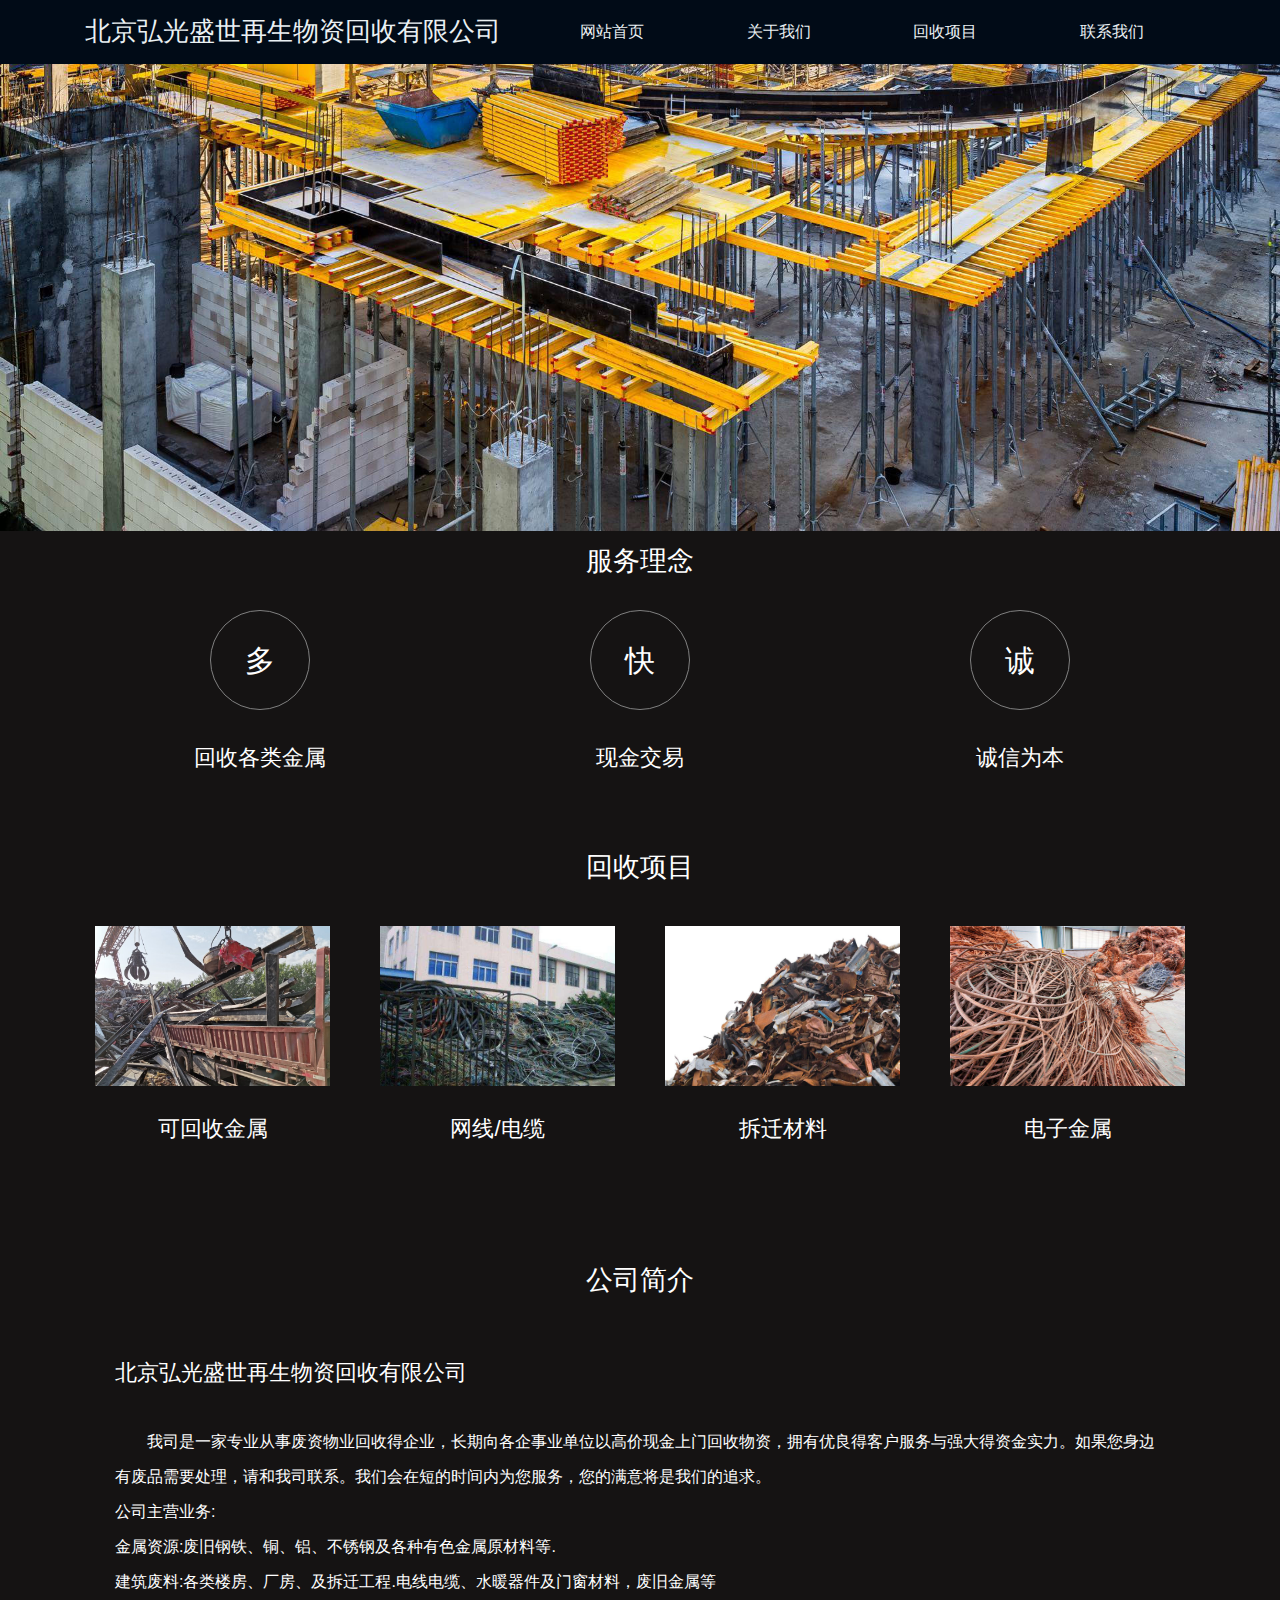
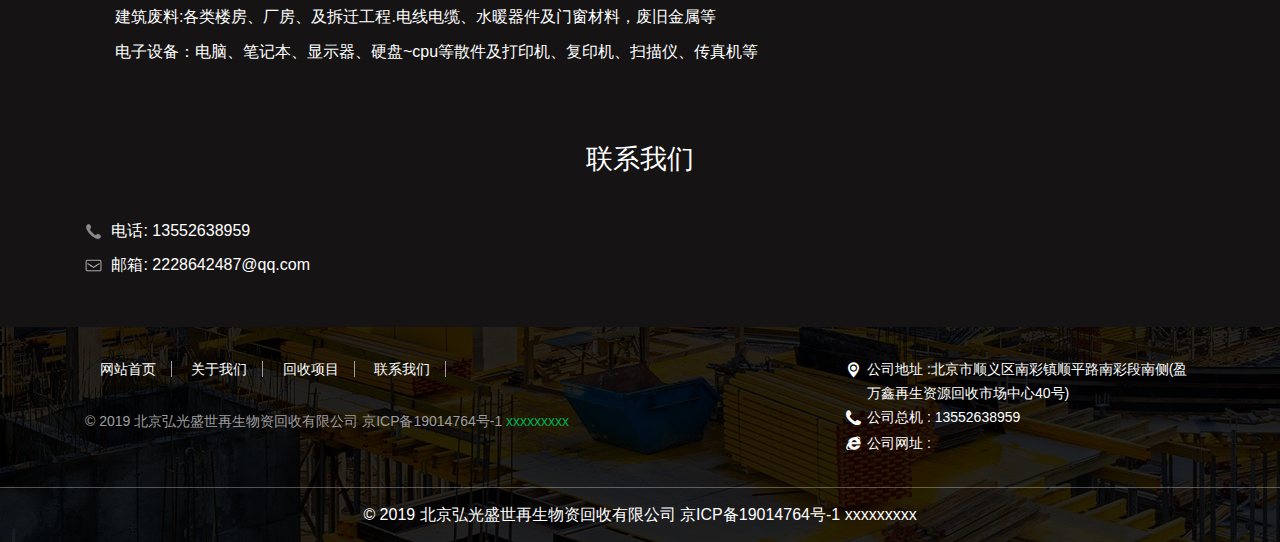
==== index.html @ eac78a17 "Add files via upload" ====
<!DOCTYPE html>

<html lang="zh-Hans"><!--<![endif]-->
<head>
  <meta http-equiv="Content-Type" content="text/html; charset=UTF-8">
  <!-- Meta -->

  <meta name="renderer" content="webkit">
  <meta http-equiv="X-UA-Compatible" content="IE=edge">
  <meta name="viewport"
        content="width=device-width, initial-scale=1.0, maximum-scale=1.0, minimum-scale=1.0, user-scalable=no">
  <title> 北京弘光盛世再生物资回收有限公司</title>
  <meta name="keywords" content=" 北京弘光盛世再生物资回收有限公司,物资回收,废旧物品,回收空调,回收塑料">


  <link href="static/css/iconfont.css" rel="stylesheet">
  <link href="static/css/style-core.css" rel="stylesheet">
  <link href="static/css/style.css" rel="stylesheet">


  <style>
  * {
    margin: 0;
    padding: 0;
  }

  .companyName {
    font-size: 26px;
    text-decoration: none;
  }

  .companyName:hover {
    text-decoration: none;
  }
  </style>
</head>
<body>
<header id="header">
  <div class="header b-header">
    <div class="container">
      <div class="clearfix b-cf">
        <div class="logo b-logo">
          <h1>
            <a class="companyName" href="./index.html">
              北京弘光盛世再生物资回收有限公司
              <!--              <img src="./static/15532245641353781783.png">-->
            </a>
          </h1>
        </div>
        <nav class="navbar b-navbar" data-nav="7">
          <ul class="nav b-menu" id="">
            <li class="active "><a href="./index.html"><span class="nav-title">网站首页</span></a>
            </li>
            <li class=" "><a href="./about.html"><span class="nav-title">关于我们</span></a>
            </li>
            <li class=" "><a href="./recyclingProject.html"><span class="nav-title">回收项目</span></a>
            </li>
            <li class=" "><a href="./contactus.html"><span
                    class="nav-title">联系我们</span></a>
            </li>
          </ul>
        </nav>
      </div>
    </div>
  </div>
</header>
<!-- ----- header end ------->
<!-- ----- page -------->
<div class="main">
  <section class="index-banner">
    <div class="owl-carousel b-owl owl-loaded owl-drag">
      <div class="owl-stage-outer">
        <div class="owl-stage"
             style="transform: translate3d(-7629px, 0px, 0px); transition: all 0.25s ease 0s; width: 15258px;">
          <div class="owl-item cloned" style="width: 2543px;">
            <div class="slider-item"><a href="javascript:;"><img src="static/img/footerbg.jpg"></a>

            </div>
          </div>
<!--          <div class="owl-item cloned" style="width: 2543px;">-->
<!--            <div class="slider-item"><a href="javascript:;"><img src="static/img/hero-1.jpg"></a>-->
<!--            </div>-->
<!--          </div>-->
        </div>
      </div>
      <div class="owl-nav disabled">
        <button type="button" role="presentation" class="owl-prev"><span aria-label="Previous">‹</span></button>
        <button type="button" role="presentation" class="owl-next"><span aria-label="Next">›</span></button>
      </div>
    </div>
  </section>
  <section class="b-introduction b-pdtb-50">
    <div class="container">
      <div class="b-title">
        <!--        <h2>BUSINESS INTRODUCTION</h2>-->
        <div class="sub">服务理念</div>
        <div class="line"></div>
      </div>
      <div class="row">
        <div class="col-12 col-md-4">
          <div class="b-group-item-1"><a href="javascript:;">
            <div class="circle"><span>多</span></div>
            <h4>回收各类金属</h4>
            <div class="des"></div>
          </a>
            <!--            <a class="btn-more" href="javascript:;">MORE</a>-->
          </div>
        </div>
        <div class="col-12 col-md-4">
          <div class="b-group-item-1"><a href="javascript:;">
            <div class="circle"><span>快</span></div>
            <h4>现金交易</h4>
            <div class="des"></div>
          </a>
            <!--            <a class="btn-more" href="javascript:;">MORE</a>-->
          </div>
        </div>
        <div class="col-12 col-md-4">
          <div class="b-group-item-1"><a href="javascript:;">
            <div class="circle"><span>诚</span></div>
            <h4>诚信为本</h4>
            <div class="des"></div>
          </a>
            <!--            <a class="btn-more" href="javascript:;">MORE</a>-->
          </div>
        </div>
      </div>
    </div>
  </section>
  <section class="b-case b-bg-gray b-pdtb-50">
    <div class="container">
      <div class="b-title">
        <div class="sub">回收项目</div>
        <div class="line"></div>
      </div>
      <div class="row">
        <div class="col-12 col-md-3">
          <div class="b-group-item-2"><a href="./metalInfo.html">
            <div class="img">
              <div class="over"></div>
              <div class="icon"><i class="fi fi-sousuo"></i></div>
              <img src="./static/img/ft6.jpg" alt="">
            </div>
            <h4>可回收金属</h4></a></div>
        </div>
        <div class="col-12 col-md-3">
          <div class="b-group-item-2"><a href="./cableInfo.html">
            <div class="img">
              <div class="over"></div>
              <div class="icon"><i class="fi fi-sousuo"></i></div>
              <img src="./static/img/cql6.jpg" alt="网线 (1)">
            </div>
            <h4>网线/电缆</h4></a></div>
        </div>
        <div class="col-12 col-md-3">
          <div class="b-group-item-2"><a href="./demolitionInfo.html">
            <div class="img">
              <div class="over"></div>
              <div class="icon"><i class="fi fi-sousuo"></i></div>
              <img src="static/img/cql1.jpg" alt="">
            </div>
            <h4>拆迁材料</h4></a></div>
        </div>
        <div class="col-12 col-md-3">
          <div class="b-group-item-2"><a href="./electronicInfo.html">
            <div class="img">
              <div class="over"></div>
              <div class="icon"><i class="fi fi-sousuo"></i></div>
              <img src="static/img/cql5.jpg" alt="空调 (1)">
            </div>
            <h4>电子金属</h4></a></div>
        </div>
      </div>

    </div>
  </section>
  <section class="b-about b-pdtb-50">
    <div class="container">
      <div class="b-about-warp">
        <div class="b-title b-title-white">
          <div class="sub">公司简介</div>
          <div class="line"></div>
        </div>
        <div class="b-about-table">
          <div class="tb-cell w60"><a href="./about.html">
            <h4>北京弘光盛世再生物资回收有限公司</h4></a>
            <p style="text-indent: 2em">
              我司是一家专业从事废资物业回收得企业，长期向各企事业单位以高价现金上门回收物资，拥有优良得客户服务与强大得资金实力。如果您身边有废品需要处理，请和我司联系。我们会在短的时间内为您服务，您的满意将是我们的追求。</p>
            <p>公司主营业务:</p>
            <p> 金属资源:废旧钢铁、铜、铝、不锈钢及各种有色金属原材料等. </p>
            <p> 建筑废料:各类楼房、厂房、及拆迁工程.电线电缆、水暖器件及门窗材料，废旧金属等</p>
            <p> 建筑废料:各类楼房、厂房、及拆迁工程.电线电缆、水暖器件及门窗材料，废旧金属等</p>
            <p> 电子设备：电脑、笔记本、显示器、硬盘~cpu等散件及打印机、复印机、扫描仪、传真机等 </p>
            <p></p>
          </div>
        </div>
      </div>
    </div>
  </section>
  <section class="b-contact b-pdtb-50">
    <div class="container">
      <div class="b-title">
        <div class="sub">联系我们</div>
        <div class="line"></div>
      </div>
      <div class="clearfix">


        <div class="item">
          <div class="label"><img src="static/img/tel.png" alt=""> 电话:</div>
          <div class="val">13552638959</div>
        </div>

        <div class="item">
          <div class="label"><img src="static/img/email.png" alt=""> 邮箱:</div>
          <div class="val">2228642487@qq.com</div>
        </div>

      </div>
    </div>
  </section>
</div>
<!-- ----- page end -------->
<div class="footer">
  <div class="b-footer">
    <div class="container">
      <div class="row">
        <div class="col-md-8">
          <div class="b-ft-left">
            <ul>
              <li><a href="./index.html">网站首页</a></li>
              <li><a href="./about.html">关于我们</a></li>
              <li><a href="./recyclingProject.html">回收项目</a></li>
              <li><a href="./contactus.html">联系我们</a></li>
            </ul>
            <div class="copyright">© 2019 北京弘光盛世再生物资回收有限公司 京ICP备19014764号-1 <a target="_blank" href="">
              xxxxxxxxx</a></div>
          </div>
        </div>
        <div class="col-md-4">
          <div class="b-ft-right">
            <!--            <div class="b-ft-hotline"><a class="icon" href="javascript:;"><i class="fi fi-contact"></i></a>-->
            <!--              <div class="span1">TELEPHONE</div>-->
            <!--              <a class="span2" href="tel:13910231997">13910231997</a>-->
            <!--            </div>-->
            <div class="b-ft-contact">
              <div class="clearfix">
                <div class="icon"><i class="fi fi-location2"></i></div>
                <span>公司地址 :北京市顺义区南彩镇顺平路南彩段南侧(盈万鑫再生资源回收市场中心40号)</span>
              </div>
              <div class="clearfix">
                <div class="icon"><i class="fi fi-phone"></i></div>
                <span>公司总机 : <a href="tel:13552638959">13552638959</a></span>
              </div>
              <div class="clearfix">
                <div class="icon"><i class="fi fi-internetexplorer"></i></div>
                <span>公司网址 : <a href="javascript:;"></a></span>
              </div>
            </div>
          </div>
        </div>
      </div>
    </div>
  </div>
<!--  <div class="foot-menu">-->
<!--    <div class="foot-menu-item"><a class="foot-menu-link" href="tel:13552638959"><i-->
<!--            class="fi fi-lianxifangshi"></i><span>电话</span></a></div>-->
<!--    <div class="foot-menu-item">-->
<!--      <a class="foot-menu-link" href="./contactus.html">-->
<!--        <i class="fi fi-location2"></i>-->
<!--        <span>地图</span>-->
<!--      </a>-->
<!--    </div>-->
<!--    <div class="foot-menu-item">-->
<!--      <a class="foot-menu-link" href="mailto:2228642487@qq.com">-->
<!--        <i class="fi fi-mail"></i>-->
<!--        <span>邮箱</span>-->
<!--      </a>-->
<!--    </div>-->
<!--  </div>-->
  <div class="footer-bottom section" style="padding: 15px 0;
    border-top: 1px solid rgba(255, 255, 255, 0.3); color: #fff;text-align: center">
    © 2019 北京弘光盛世再生物资回收有限公司 京ICP备19014764号-1
    xxxxxxxxx
  </div>
</div>
<script src="./static/js/jq.js"></script>
<script src="./static/js/core.js"></script>
<script>
// jQuery(function ($) {
$('.b-owl').owlCarousel({
  autoplay: false,
  loop: true,
  items: 1,
})
// })
</script>
</body>
</html>
---- static/css/iconfont.css ----
@font-face {font-family: "fi";
  src: url('iconfont.eot?t=1528081781908'); /* IE9*/
  src: url('iconfont.eot?t=1528081781908#iefix') format('embedded-opentype'), /* IE6-IE8 */
  url('[data-uri]') format('woff'),
  url('iconfont.ttf?t=1528081781908') format('truetype'), /* chrome, firefox, opera, Safari, Android, iOS 4.2+*/
  url('iconfont.svg?t=1528081781908#fi') format('svg'); /* iOS 4.1- */
}

.fi {
  font-family:"fi" !important;
  font-size:16px;
  font-style:normal;
  -webkit-font-smoothing: antialiased;
  -moz-osx-font-smoothing: grayscale;
}

.fi-Left:before { content: "\e601"; }

.fi-Right:before { content: "\e605"; }

.fi-qq:before { content: "\e606"; }

.fi-sina:before { content: "\e607"; }

.fi-wechat:before { content: "\e609"; }

.fi-location:before { content: "\e60f"; }

.fi-location1:before { content: "\e61a"; }

.fi-location2:before { content: "\e6b4"; }

.fi-task-list:before { content: "\e6d0"; }

.fi-play:before { content: "\e62f"; }

.fi-user:before { content: "\e631"; }

.fi-star1:before { content: "\ed1b"; }

.fi-phone:before { content: "\e67d"; }

.fi-tianjia:before { content: "\e63b"; }

.fi-contact:before { content: "\e6ba"; }

.fi-star2:before { content: "\e617"; }

.fi-internetexplorer:before { content: "\e8f3"; }

.fi-gift:before { content: "\e60a"; }

.fi-home:before { content: "\e73c"; }

.fi-mail:before { content: "\e626"; }

.fi-longarrowright:before { content: "\e772"; }

.fi-browse:before { content: "\e6e0"; }

.fi-tencentweibo:before { content: "\e60e"; }

.fi-chatboxes:before { content: "\e6c7"; }

.fi-printer:before { content: "\e85b"; }

.fi-fenxiang:before { content: "\e60d"; }

.fi-sousuo:before { content: "\e6aa"; }

.fi-email:before { content: "\e6b5"; }

.fi-star:before { content: "\e613"; }

.fi-phone-classic:before { content: "\e841"; }

.fi-lianxifangshi:before { content: "\e615"; }

.fi-star-o:before { content: "\e60c"; }

.fi-arrow-top:before { content: "\ed1c"; }

.fi-arrow-down:before { content: "\ed1d"; }
---- static/css/style-core.css ----
@charset "UTF-8";
@font-face {
    font-family: 'Zapfino';
    src: url("ZapfinoExtraLT-One.eot?#iefix") format("embedded-opentype"), url("ZapfinoExtraLT-One.otf") format("opentype"), url("ZapfinoExtraLT-One.woff") format("woff"), url("ZapfinoExtraLT-One.ttf") format("truetype"), url("ZapfinoExtraLT-One.svg#ZapfinoExtraLT-One") format("svg");
    font-weight: normal;
    font-style: normal;
}

.font-v1 {
    font-family: 'Zapfino';
}

/*!
 * Bootstrap v4.0.0 (https://getbootstrap.com)
 * Copyright 2011-2018 The Bootstrap Authors
 * Copyright 2011-2018 Twitter, Inc.
 * Licensed under MIT (https://github.com/twbs/bootstrap/blob/master/LICENSE) */
:root {
    --blue: #007bff;
    --indigo: #6610f2;
    --purple: #6f42c1;
    --pink: #e83e8c;
    --red: #dc3545;
    --orange: #fd7e14;
    --yellow: #ffc107;
    --green: #28a745;
    --teal: #20c997;
    --cyan: #17a2b8;
    --white: #fff;
    --gray: #6c757d;
    --gray-dark: #343a40;
    --primary: #00ad57;
    --secondary: #3d3d3d;
    --success: #28a745;
    --info: #17a2b8;
    --warning: #ffc107;
    --danger: #dc3545;
    --light: #f8f9fa;
    --dark: #343a40;
    --breakpoint-xs: 0;
    --breakpoint-sm: 576px;
    --breakpoint-md: 768px;
    --breakpoint-lg: 992px;
    --breakpoint-xl: 1200px;
    --font-family-sans-serif: Tahoma, Arial, Helvetica, "Microsoft YaHei New", "Microsoft Yahei", "微软雅黑", "华文细黑", STXihei, 宋体, SimSun, sans-serif;
    --font-family-monospace: SFMono-Regular, Menlo, Monaco, Consolas, "Liberation Mono", "Courier New", monospace;
}

*,
*::before,
*::after {
    -webkit-box-sizing: border-box;
    box-sizing: border-box;
}

html {
    font-family: sans-serif;
    line-height: 1.15;
    -webkit-text-size-adjust: 100%;
    -ms-text-size-adjust: 100%;
    -ms-overflow-style: scrollbar;
    -webkit-tap-highlight-color: transparent;
}

@-ms-viewport {
    width: device-width;
}

article, aside, dialog, figcaption, figure, footer, header, hgroup, main, nav, section {
    display: block;
}

body {
    margin: 0;
    font-family: Tahoma, Arial, Helvetica, "Microsoft YaHei New", "Microsoft Yahei", "微软雅黑", "华文细黑", STXihei, 宋体, SimSun, sans-serif;
    font-size: 1rem;
    font-weight: 400;
    line-height: 1.5;
    color: #212529;
    text-align: left;
    background-color: #fff;
}

[tabindex="-1"]:focus {
    outline: 0 !important;
}

hr {
    -webkit-box-sizing: content-box;
    box-sizing: content-box;
    height: 0;
    overflow: visible;
}

h1, h2, h3, h4, h5, h6 {
    margin-top: 0;
    margin-bottom: 0.5rem;
}

p {
    margin-top: 0;
    margin-bottom: 1rem;
}

abbr[title],
abbr[data-original-title] {
    text-decoration: underline;
    -webkit-text-decoration: underline dotted;
    text-decoration: underline dotted;
    cursor: help;
    border-bottom: 0;
}

address {
    margin-bottom: 1rem;
    font-style: normal;
    line-height: inherit;
}

ol,
ul,
dl {
    margin-top: 0;
    margin-bottom: 1rem;
}

ol ol,
ul ul,
ol ul,
ul ol {
    margin-bottom: 0;
}

dt {
    font-weight: 700;
}

dd {
    margin-bottom: .5rem;
    margin-left: 0;
}

blockquote {
    margin: 0 0 1rem;
}

dfn {
    font-style: italic;
}

b,
strong {
    font-weight: bolder;
}

small {
    font-size: 80%;
}

sub,
sup {
    position: relative;
    font-size: 75%;
    line-height: 0;
    vertical-align: baseline;
}

sub {
    bottom: -.25em;
}

sup {
    top: -.5em;
}

a {
    color: #00ad57;
    text-decoration: none;
    background-color: transparent;
    -webkit-text-decoration-skip: objects;
}

/*a:hover {*/
/*    color: #006131;*/
/*    text-decoration: underline;*/
/*}*/

a:not([href]):not([tabindex]) {
    color: inherit;
    text-decoration: none;
}

a:not([href]):not([tabindex]):hover, a:not([href]):not([tabindex]):focus {
    color: inherit;
    text-decoration: none;
}

a:not([href]):not([tabindex]):focus {
    outline: 0;
}

pre,
code,
kbd,
samp {
    font-family: monospace, monospace;
    font-size: 1em;
}

pre {
    margin-top: 0;
    margin-bottom: 1rem;
    overflow: auto;
    -ms-overflow-style: scrollbar;
}

figure {
    margin: 0 0 1rem;
}

img {
    max-width: 100%;
    vertical-align: middle;
    border-style: none;
}

svg:not(:root) {
    overflow: hidden;
}

table {
    border-collapse: collapse;
}

caption {
    padding-top: 0.75rem;
    padding-bottom: 0.75rem;
    color: #6c757d;
    text-align: left;
    caption-side: bottom;
}

th {
    text-align: inherit;
}

label {
    display: inline-block;
    margin-bottom: .5rem;
}

button {
    border-radius: 0;
}

button:focus {
    outline: 1px dotted;
    outline: 5px auto -webkit-focus-ring-color;
}

input,
button,
select,
optgroup,
textarea {
    margin: 0;
    font-family: inherit;
    font-size: inherit;
    line-height: inherit;
}

button,
input {
    overflow: visible;
}

button,
select {
    text-transform: none;
}

button,
html [type="button"],
[type="reset"],
[type="submit"] {
    -webkit-appearance: button;
}

button::-moz-focus-inner,
[type="button"]::-moz-focus-inner,
[type="reset"]::-moz-focus-inner,
[type="submit"]::-moz-focus-inner {
    padding: 0;
    border-style: none;
}

input[type="radio"],
input[type="checkbox"] {
    -webkit-box-sizing: border-box;
    box-sizing: border-box;
    padding: 0;
}

input[type="date"],
input[type="time"],
input[type="datetime-local"],
input[type="month"] {
    -webkit-appearance: listbox;
}

textarea {
    overflow: auto;
    resize: vertical;
}

fieldset {
    min-width: 0;
    padding: 0;
    margin: 0;
    border: 0;
}

legend {
    display: block;
    width: 100%;
    max-width: 100%;
    padding: 0;
    margin-bottom: .5rem;
    font-size: 1.5rem;
    line-height: inherit;
    color: inherit;
    white-space: normal;
}

progress {
    vertical-align: baseline;
}

[type="number"]::-webkit-inner-spin-button,
[type="number"]::-webkit-outer-spin-button {
    height: auto;
}

[type="search"] {
    outline-offset: -2px;
    -webkit-appearance: none;
}

[type="search"]::-webkit-search-cancel-button,
[type="search"]::-webkit-search-decoration {
    -webkit-appearance: none;
}

::-webkit-file-upload-button {
    font: inherit;
    -webkit-appearance: button;
}

output {
    display: inline-block;
}

summary {
    display: list-item;
    cursor: pointer;
}

template {
    display: none;
}

[hidden] {
    display: none !important;
}

h1, h2, h3, h4, h5, h6,
.h1, .h2, .h3, .h4, .h5, .h6 {
    margin-bottom: 0.5rem;
    font-family: inherit;
    font-weight: 500;
    line-height: 1.2;
    color: inherit;
}

h1, .h1 {
    font-size: 2.5rem;
}

h2, .h2 {
    font-size: 2rem;
}

h3, .h3 {
    font-size: 1.75rem;
}

h4, .h4 {
    font-size: 1.5rem;
}

h5, .h5 {
    font-size: 1.25rem;
}

h6, .h6 {
    font-size: 1rem;
}

.lead {
    font-size: 1.25rem;
    font-weight: 300;
}

.display-1 {
    font-size: 6rem;
    font-weight: 300;
    line-height: 1.2;
}

.display-2 {
    font-size: 5.5rem;
    font-weight: 300;
    line-height: 1.2;
}

.display-3 {
    font-size: 4.5rem;
    font-weight: 300;
    line-height: 1.2;
}

.display-4 {
    font-size: 3.5rem;
    font-weight: 300;
    line-height: 1.2;
}

hr {
    margin-top: 1rem;
    margin-bottom: 1rem;
    border: 0;
    border-top: 1px solid rgba(0, 0, 0, 0.1);
}

small,
.small {
    font-size: 80%;
    font-weight: 400;
}

mark,
.mark {
    padding: 0.2em;
    background-color: #fcf8e3;
}

.list-unstyled {
    padding-left: 0;
    list-style: none;
}

.list-inline {
    padding-left: 0;
    list-style: none;
}

.list-inline-item {
    display: inline-block;
}

.list-inline-item:not(:last-child) {
    margin-right: 0.5rem;
}

.initialism {
    font-size: 90%;
    text-transform: uppercase;
}

.blockquote {
    margin-bottom: 1rem;
    font-size: 1.25rem;
}

.blockquote-footer {
    display: block;
    font-size: 80%;
    color: #6c757d;
}

.blockquote-footer::before {
    content: "\2014 \00A0";
}

.img-fluid {
    max-width: 100%;
    height: auto;
}

.img-thumbnail {
    padding: 0.25rem;
    background-color: #fff;
    border: 1px solid #dee2e6;
    border-radius: 0.2rem;
    max-width: 100%;
    height: auto;
}

.figure {
    display: inline-block;
}

.figure-img {
    margin-bottom: 0.5rem;
    line-height: 1;
}

.figure-caption {
    font-size: 90%;
    color: #6c757d;
}

code,
kbd,
pre,
samp {
    font-family: SFMono-Regular, Menlo, Monaco, Consolas, "Liberation Mono", "Courier New", monospace;
}

code {
    font-size: 87.5%;
    color: #e83e8c;
    word-break: break-word;
}

a > code {
    color: inherit;
}

kbd {
    padding: 0.2rem 0.4rem;
    font-size: 87.5%;
    color: #fff;
    background-color: #212529;
    border-radius: 0.2rem;
}

kbd kbd {
    padding: 0;
    font-size: 100%;
    font-weight: 700;
}

pre {
    display: block;
    font-size: 87.5%;
    color: #212529;
}

pre code {
    font-size: inherit;
    color: inherit;
    word-break: normal;
}

.pre-scrollable {
    max-height: 340px;
    overflow-y: scroll;
}

.container {
    width: 100%;
    padding-right: 15px;
    padding-left: 15px;
    margin-right: auto;
    margin-left: auto;
}

@media (min-width: 576px) {
    .container {
        max-width: 540px;
    }
}

@media (min-width: 768px) {
    .container {
        max-width: 720px;
    }
}

@media (min-width: 992px) {
    .container {
        max-width: 960px;
    }
}

@media (min-width: 1200px) {
    .container {
        max-width: 1140px;
    }
}

.container-fluid {
    width: 100%;
    padding-right: 15px;
    padding-left: 15px;
    margin-right: auto;
    margin-left: auto;
}

.row {
    display: -webkit-box;
    display: -ms-flexbox;
    display: flex;
    -ms-flex-wrap: wrap;
    flex-wrap: wrap;
    margin-right: -15px;
    margin-left: -15px;
}

.no-gutters {
    margin-right: 0;
    margin-left: 0;
}

.no-gutters > .col,
.no-gutters > [class*="col-"] {
    padding-right: 0;
    padding-left: 0;
}

.col-1, .col-2, .col-3, .col-4, .col-5, .col-6, .col-7, .col-8, .col-9, .col-10, .col-11, .col-12, .col,
.col-auto, .col-sm-1, .col-sm-2, .col-sm-3, .col-sm-4, .col-sm-5, .col-sm-6, .col-sm-7, .col-sm-8, .col-sm-9, .col-sm-10, .col-sm-11, .col-sm-12, .col-sm,
.col-sm-auto, .col-md-1, .col-md-2, .col-md-3, .col-md-4, .col-md-5, .col-md-6, .col-md-7, .col-md-8, .col-md-9, .col-md-10, .col-md-11, .col-md-12, .col-md,
.col-md-auto, .col-lg-1, .col-lg-2, .col-lg-3, .col-lg-4, .col-lg-5, .col-lg-6, .col-lg-7, .col-lg-8, .col-lg-9, .col-lg-10, .col-lg-11, .col-lg-12, .col-lg,
.col-lg-auto, .col-xl-1, .col-xl-2, .col-xl-3, .col-xl-4, .col-xl-5, .col-xl-6, .col-xl-7, .col-xl-8, .col-xl-9, .col-xl-10, .col-xl-11, .col-xl-12, .col-xl,
.col-xl-auto {
    position: relative;
    width: 100%;
    min-height: 1px;
    padding-right: 15px;
    padding-left: 15px;
}

.col {
    -ms-flex-preferred-size: 0;
    flex-basis: 0;
    -webkit-box-flex: 1;
    -ms-flex-positive: 1;
    flex-grow: 1;
    max-width: 100%;
}

.col-auto {
    -webkit-box-flex: 0;
    -ms-flex: 0 0 auto;
    flex: 0 0 auto;
    width: auto;
    max-width: none;
}

.col-1 {
    -webkit-box-flex: 0;
    -ms-flex: 0 0 8.33333%;
    flex: 0 0 8.33333%;
    max-width: 8.33333%;
}

.col-2 {
    -webkit-box-flex: 0;
    -ms-flex: 0 0 16.66667%;
    flex: 0 0 16.66667%;
    max-width: 16.66667%;
}

.col-3 {
    -webkit-box-flex: 0;
    -ms-flex: 0 0 25%;
    flex: 0 0 25%;
    max-width: 25%;
}

.col-4 {
    -webkit-box-flex: 0;
    -ms-flex: 0 0 33.33333%;
    flex: 0 0 33.33333%;
    max-width: 33.33333%;
}

.col-5 {
    -webkit-box-flex: 0;
    -ms-flex: 0 0 41.66667%;
    flex: 0 0 41.66667%;
    max-width: 41.66667%;
}

.col-6 {
    -webkit-box-flex: 0;
    -ms-flex: 0 0 50%;
    flex: 0 0 50%;
    max-width: 50%;
}

.col-7 {
    -webkit-box-flex: 0;
    -ms-flex: 0 0 58.33333%;
    flex: 0 0 58.33333%;
    max-width: 58.33333%;
}

.col-8 {
    -webkit-box-flex: 0;
    -ms-flex: 0 0 66.66667%;
    flex: 0 0 66.66667%;
    max-width: 66.66667%;
}

.col-9 {
    -webkit-box-flex: 0;
    -ms-flex: 0 0 75%;
    flex: 0 0 75%;
    max-width: 75%;
}

.col-10 {
    -webkit-box-flex: 0;
    -ms-flex: 0 0 83.33333%;
    flex: 0 0 83.33333%;
    max-width: 83.33333%;
}

.col-11 {
    -webkit-box-flex: 0;
    -ms-flex: 0 0 91.66667%;
    flex: 0 0 91.66667%;
    max-width: 91.66667%;
}

.col-12 {
    -webkit-box-flex: 0;
    -ms-flex: 0 0 100%;
    flex: 0 0 100%;
    max-width: 100%;
}

.order-first {
    -webkit-box-ordinal-group: 0;
    -ms-flex-order: -1;
    order: -1;
}

.order-last {
    -webkit-box-ordinal-group: 14;
    -ms-flex-order: 13;
    order: 13;
}

.order-0 {
    -webkit-box-ordinal-group: 1;
    -ms-flex-order: 0;
    order: 0;
}

.order-1 {
    -webkit-box-ordinal-group: 2;
    -ms-flex-order: 1;
    order: 1;
}

.order-2 {
    -webkit-box-ordinal-group: 3;
    -ms-flex-order: 2;
    order: 2;
}

.order-3 {
    -webkit-box-ordinal-group: 4;
    -ms-flex-order: 3;
    order: 3;
}

.order-4 {
    -webkit-box-ordinal-group: 5;
    -ms-flex-order: 4;
    order: 4;
}

.order-5 {
    -webkit-box-ordinal-group: 6;
    -ms-flex-order: 5;
    order: 5;
}

.order-6 {
    -webkit-box-ordinal-group: 7;
    -ms-flex-order: 6;
    order: 6;
}

.order-7 {
    -webkit-box-ordinal-group: 8;
    -ms-flex-order: 7;
    order: 7;
}

.order-8 {
    -webkit-box-ordinal-group: 9;
    -ms-flex-order: 8;
    order: 8;
}

.order-9 {
    -webkit-box-ordinal-group: 10;
    -ms-flex-order: 9;
    order: 9;
}

.order-10 {
    -webkit-box-ordinal-group: 11;
    -ms-flex-order: 10;
    order: 10;
}

.order-11 {
    -webkit-box-ordinal-group: 12;
    -ms-flex-order: 11;
    order: 11;
}

.order-12 {
    -webkit-box-ordinal-group: 13;
    -ms-flex-order: 12;
    order: 12;
}

.offset-1 {
    margin-left: 8.33333%;
}

.offset-2 {
    margin-left: 16.66667%;
}

.offset-3 {
    margin-left: 25%;
}

.offset-4 {
    margin-left: 33.33333%;
}

.offset-5 {
    margin-left: 41.66667%;
}

.offset-6 {
    margin-left: 50%;
}

.offset-7 {
    margin-left: 58.33333%;
}

.offset-8 {
    margin-left: 66.66667%;
}

.offset-9 {
    margin-left: 75%;
}

.offset-10 {
    margin-left: 83.33333%;
}

.offset-11 {
    margin-left: 91.66667%;
}

@media (min-width: 576px) {
    .col-sm {
        -ms-flex-preferred-size: 0;
        flex-basis: 0;
        -webkit-box-flex: 1;
        -ms-flex-positive: 1;
        flex-grow: 1;
        max-width: 100%;
    }

    .col-sm-auto {
        -webkit-box-flex: 0;
        -ms-flex: 0 0 auto;
        flex: 0 0 auto;
        width: auto;
        max-width: none;
    }

    .col-sm-1 {
        -webkit-box-flex: 0;
        -ms-flex: 0 0 8.33333%;
        flex: 0 0 8.33333%;
        max-width: 8.33333%;
    }

    .col-sm-2 {
        -webkit-box-flex: 0;
        -ms-flex: 0 0 16.66667%;
        flex: 0 0 16.66667%;
        max-width: 16.66667%;
    }

    .col-sm-3 {
        -webkit-box-flex: 0;
        -ms-flex: 0 0 25%;
        flex: 0 0 25%;
        max-width: 25%;
    }

    .col-sm-4 {
        -webkit-box-flex: 0;
        -ms-flex: 0 0 33.33333%;
        flex: 0 0 33.33333%;
        max-width: 33.33333%;
    }

    .col-sm-5 {
        -webkit-box-flex: 0;
        -ms-flex: 0 0 41.66667%;
        flex: 0 0 41.66667%;
        max-width: 41.66667%;
    }

    .col-sm-6 {
        -webkit-box-flex: 0;
        -ms-flex: 0 0 50%;
        flex: 0 0 50%;
        max-width: 50%;
    }

    .col-sm-7 {
        -webkit-box-flex: 0;
        -ms-flex: 0 0 58.33333%;
        flex: 0 0 58.33333%;
        max-width: 58.33333%;
    }

    .col-sm-8 {
        -webkit-box-flex: 0;
        -ms-flex: 0 0 66.66667%;
        flex: 0 0 66.66667%;
        max-width: 66.66667%;
    }

    .col-sm-9 {
        -webkit-box-flex: 0;
        -ms-flex: 0 0 75%;
        flex: 0 0 75%;
        max-width: 75%;
    }

    .col-sm-10 {
        -webkit-box-flex: 0;
        -ms-flex: 0 0 83.33333%;
        flex: 0 0 83.33333%;
        max-width: 83.33333%;
    }

    .col-sm-11 {
        -webkit-box-flex: 0;
        -ms-flex: 0 0 91.66667%;
        flex: 0 0 91.66667%;
        max-width: 91.66667%;
    }

    .col-sm-12 {
        -webkit-box-flex: 0;
        -ms-flex: 0 0 100%;
        flex: 0 0 100%;
        max-width: 100%;
    }

    .order-sm-first {
        -webkit-box-ordinal-group: 0;
        -ms-flex-order: -1;
        order: -1;
    }

    .order-sm-last {
        -webkit-box-ordinal-group: 14;
        -ms-flex-order: 13;
        order: 13;
    }

    .order-sm-0 {
        -webkit-box-ordinal-group: 1;
        -ms-flex-order: 0;
        order: 0;
    }

    .order-sm-1 {
        -webkit-box-ordinal-group: 2;
        -ms-flex-order: 1;
        order: 1;
    }

    .order-sm-2 {
        -webkit-box-ordinal-group: 3;
        -ms-flex-order: 2;
        order: 2;
    }

    .order-sm-3 {
        -webkit-box-ordinal-group: 4;
        -ms-flex-order: 3;
        order: 3;
    }

    .order-sm-4 {
        -webkit-box-ordinal-group: 5;
        -ms-flex-order: 4;
        order: 4;
    }

    .order-sm-5 {
        -webkit-box-ordinal-group: 6;
        -ms-flex-order: 5;
        order: 5;
    }

    .order-sm-6 {
        -webkit-box-ordinal-group: 7;
        -ms-flex-order: 6;
        order: 6;
    }

    .order-sm-7 {
        -webkit-box-ordinal-group: 8;
        -ms-flex-order: 7;
        order: 7;
    }

    .order-sm-8 {
        -webkit-box-ordinal-group: 9;
        -ms-flex-order: 8;
        order: 8;
    }

    .order-sm-9 {
        -webkit-box-ordinal-group: 10;
        -ms-flex-order: 9;
        order: 9;
    }

    .order-sm-10 {
        -webkit-box-ordinal-group: 11;
        -ms-flex-order: 10;
        order: 10;
    }

    .order-sm-11 {
        -webkit-box-ordinal-group: 12;
        -ms-flex-order: 11;
        order: 11;
    }

    .order-sm-12 {
        -webkit-box-ordinal-group: 13;
        -ms-flex-order: 12;
        order: 12;
    }

    .offset-sm-0 {
        margin-left: 0;
    }

    .offset-sm-1 {
        margin-left: 8.33333%;
    }

    .offset-sm-2 {
        margin-left: 16.66667%;
    }

    .offset-sm-3 {
        margin-left: 25%;
    }

    .offset-sm-4 {
        margin-left: 33.33333%;
    }

    .offset-sm-5 {
        margin-left: 41.66667%;
    }

    .offset-sm-6 {
        margin-left: 50%;
    }

    .offset-sm-7 {
        margin-left: 58.33333%;
    }

    .offset-sm-8 {
        margin-left: 66.66667%;
    }

    .offset-sm-9 {
        margin-left: 75%;
    }

    .offset-sm-10 {
        margin-left: 83.33333%;
    }

    .offset-sm-11 {
        margin-left: 91.66667%;
    }
}

@media (min-width: 768px) {
    .col-md {
        -ms-flex-preferred-size: 0;
        flex-basis: 0;
        -webkit-box-flex: 1;
        -ms-flex-positive: 1;
        flex-grow: 1;
        max-width: 100%;
    }

    .col-md-auto {
        -webkit-box-flex: 0;
        -ms-flex: 0 0 auto;
        flex: 0 0 auto;
        width: auto;
        max-width: none;
    }

    .col-md-1 {
        -webkit-box-flex: 0;
        -ms-flex: 0 0 8.33333%;
        flex: 0 0 8.33333%;
        max-width: 8.33333%;
    }

    .col-md-2 {
        -webkit-box-flex: 0;
        -ms-flex: 0 0 16.66667%;
        flex: 0 0 16.66667%;
        max-width: 16.66667%;
    }

    .col-md-3 {
        -webkit-box-flex: 0;
        -ms-flex: 0 0 25%;
        flex: 0 0 25%;
        max-width: 25%;
    }

    .col-md-4 {
        -webkit-box-flex: 0;
        -ms-flex: 0 0 33.33333%;
        flex: 0 0 33.33333%;
        max-width: 33.33333%;
    }

    .col-md-5 {
        -webkit-box-flex: 0;
        -ms-flex: 0 0 41.66667%;
        flex: 0 0 41.66667%;
        max-width: 41.66667%;
    }

    .col-md-6 {
        -webkit-box-flex: 0;
        -ms-flex: 0 0 50%;
        flex: 0 0 50%;
        max-width: 50%;
    }

    .col-md-7 {
        -webkit-box-flex: 0;
        -ms-flex: 0 0 58.33333%;
        flex: 0 0 58.33333%;
        max-width: 58.33333%;
    }

    .col-md-8 {
        -webkit-box-flex: 0;
        -ms-flex: 0 0 66.66667%;
        flex: 0 0 66.66667%;
        max-width: 66.66667%;
    }

    .col-md-9 {
        -webkit-box-flex: 0;
        -ms-flex: 0 0 75%;
        flex: 0 0 75%;
        max-width: 75%;
    }

    .col-md-10 {
        -webkit-box-flex: 0;
        -ms-flex: 0 0 83.33333%;
        flex: 0 0 83.33333%;
        max-width: 83.33333%;
    }

    .col-md-11 {
        -webkit-box-flex: 0;
        -ms-flex: 0 0 91.66667%;
        flex: 0 0 91.66667%;
        max-width: 91.66667%;
    }

    .col-md-12 {
        -webkit-box-flex: 0;
        -ms-flex: 0 0 100%;
        flex: 0 0 100%;
        max-width: 100%;
    }

    .order-md-first {
        -webkit-box-ordinal-group: 0;
        -ms-flex-order: -1;
        order: -1;
    }

    .order-md-last {
        -webkit-box-ordinal-group: 14;
        -ms-flex-order: 13;
        order: 13;
    }

    .order-md-0 {
        -webkit-box-ordinal-group: 1;
        -ms-flex-order: 0;
        order: 0;
    }

    .order-md-1 {
        -webkit-box-ordinal-group: 2;
        -ms-flex-order: 1;
        order: 1;
    }

    .order-md-2 {
        -webkit-box-ordinal-group: 3;
        -ms-flex-order: 2;
        order: 2;
    }

    .order-md-3 {
        -webkit-box-ordinal-group: 4;
        -ms-flex-order: 3;
        order: 3;
    }

    .order-md-4 {
        -webkit-box-ordinal-group: 5;
        -ms-flex-order: 4;
        order: 4;
    }

    .order-md-5 {
        -webkit-box-ordinal-group: 6;
        -ms-flex-order: 5;
        order: 5;
    }

    .order-md-6 {
        -webkit-box-ordinal-group: 7;
        -ms-flex-order: 6;
        order: 6;
    }

    .order-md-7 {
        -webkit-box-ordinal-group: 8;
        -ms-flex-order: 7;
        order: 7;
    }

    .order-md-8 {
        -webkit-box-ordinal-group: 9;
        -ms-flex-order: 8;
        order: 8;
    }

    .order-md-9 {
        -webkit-box-ordinal-group: 10;
        -ms-flex-order: 9;
        order: 9;
    }

    .order-md-10 {
        -webkit-box-ordinal-group: 11;
        -ms-flex-order: 10;
        order: 10;
    }

    .order-md-11 {
        -webkit-box-ordinal-group: 12;
        -ms-flex-order: 11;
        order: 11;
    }

    .order-md-12 {
        -webkit-box-ordinal-group: 13;
        -ms-flex-order: 12;
        order: 12;
    }

    .offset-md-0 {
        margin-left: 0;
    }

    .offset-md-1 {
        margin-left: 8.33333%;
    }

    .offset-md-2 {
        margin-left: 16.66667%;
    }

    .offset-md-3 {
        margin-left: 25%;
    }

    .offset-md-4 {
        margin-left: 33.33333%;
    }

    .offset-md-5 {
        margin-left: 41.66667%;
    }

    .offset-md-6 {
        margin-left: 50%;
    }

    .offset-md-7 {
        margin-left: 58.33333%;
    }

    .offset-md-8 {
        margin-left: 66.66667%;
    }

    .offset-md-9 {
        margin-left: 75%;
    }

    .offset-md-10 {
        margin-left: 83.33333%;
    }

    .offset-md-11 {
        margin-left: 91.66667%;
    }
}

@media (min-width: 992px) {
    .col-lg {
        -ms-flex-preferred-size: 0;
        flex-basis: 0;
        -webkit-box-flex: 1;
        -ms-flex-positive: 1;
        flex-grow: 1;
        max-width: 100%;
    }

    .col-lg-auto {
        -webkit-box-flex: 0;
        -ms-flex: 0 0 auto;
        flex: 0 0 auto;
        width: auto;
        max-width: none;
    }

    .col-lg-1 {
        -webkit-box-flex: 0;
        -ms-flex: 0 0 8.33333%;
        flex: 0 0 8.33333%;
        max-width: 8.33333%;
    }

    .col-lg-2 {
        -webkit-box-flex: 0;
        -ms-flex: 0 0 16.66667%;
        flex: 0 0 16.66667%;
        max-width: 16.66667%;
    }

    .col-lg-3 {
        -webkit-box-flex: 0;
        -ms-flex: 0 0 25%;
        flex: 0 0 25%;
        max-width: 25%;
    }

    .col-lg-4 {
        -webkit-box-flex: 0;
        -ms-flex: 0 0 33.33333%;
        flex: 0 0 33.33333%;
        max-width: 33.33333%;
    }

    .col-lg-5 {
        -webkit-box-flex: 0;
        -ms-flex: 0 0 41.66667%;
        flex: 0 0 41.66667%;
        max-width: 41.66667%;
    }

    .col-lg-6 {
        -webkit-box-flex: 0;
        -ms-flex: 0 0 50%;
        flex: 0 0 50%;
        max-width: 50%;
    }

    .col-lg-7 {
        -webkit-box-flex: 0;
        -ms-flex: 0 0 58.33333%;
        flex: 0 0 58.33333%;
        max-width: 58.33333%;
    }

    .col-lg-8 {
        -webkit-box-flex: 0;
        -ms-flex: 0 0 66.66667%;
        flex: 0 0 66.66667%;
        max-width: 66.66667%;
    }

    .col-lg-9 {
        -webkit-box-flex: 0;
        -ms-flex: 0 0 75%;
        flex: 0 0 75%;
        max-width: 75%;
    }

    .col-lg-10 {
        -webkit-box-flex: 0;
        -ms-flex: 0 0 83.33333%;
        flex: 0 0 83.33333%;
        max-width: 83.33333%;
    }

    .col-lg-11 {
        -webkit-box-flex: 0;
        -ms-flex: 0 0 91.66667%;
        flex: 0 0 91.66667%;
        max-width: 91.66667%;
    }

    .col-lg-12 {
        -webkit-box-flex: 0;
        -ms-flex: 0 0 100%;
        flex: 0 0 100%;
        max-width: 100%;
    }

    .order-lg-first {
        -webkit-box-ordinal-group: 0;
        -ms-flex-order: -1;
        order: -1;
    }

    .order-lg-last {
        -webkit-box-ordinal-group: 14;
        -ms-flex-order: 13;
        order: 13;
    }

    .order-lg-0 {
        -webkit-box-ordinal-group: 1;
        -ms-flex-order: 0;
        order: 0;
    }

    .order-lg-1 {
        -webkit-box-ordinal-group: 2;
        -ms-flex-order: 1;
        order: 1;
    }

    .order-lg-2 {
        -webkit-box-ordinal-group: 3;
        -ms-flex-order: 2;
        order: 2;
    }

    .order-lg-3 {
        -webkit-box-ordinal-group: 4;
        -ms-flex-order: 3;
        order: 3;
    }

    .order-lg-4 {
        -webkit-box-ordinal-group: 5;
        -ms-flex-order: 4;
        order: 4;
    }

    .order-lg-5 {
        -webkit-box-ordinal-group: 6;
        -ms-flex-order: 5;
        order: 5;
    }

    .order-lg-6 {
        -webkit-box-ordinal-group: 7;
        -ms-flex-order: 6;
        order: 6;
    }

    .order-lg-7 {
        -webkit-box-ordinal-group: 8;
        -ms-flex-order: 7;
        order: 7;
    }

    .order-lg-8 {
        -webkit-box-ordinal-group: 9;
        -ms-flex-order: 8;
        order: 8;
    }

    .order-lg-9 {
        -webkit-box-ordinal-group: 10;
        -ms-flex-order: 9;
        order: 9;
    }

    .order-lg-10 {
        -webkit-box-ordinal-group: 11;
        -ms-flex-order: 10;
        order: 10;
    }

    .order-lg-11 {
        -webkit-box-ordinal-group: 12;
        -ms-flex-order: 11;
        order: 11;
    }

    .order-lg-12 {
        -webkit-box-ordinal-group: 13;
        -ms-flex-order: 12;
        order: 12;
    }

    .offset-lg-0 {
        margin-left: 0;
    }

    .offset-lg-1 {
        margin-left: 8.33333%;
    }

    .offset-lg-2 {
        margin-left: 16.66667%;
    }

    .offset-lg-3 {
        margin-left: 25%;
    }

    .offset-lg-4 {
        margin-left: 33.33333%;
    }

    .offset-lg-5 {
        margin-left: 41.66667%;
    }

    .offset-lg-6 {
        margin-left: 50%;
    }

    .offset-lg-7 {
        margin-left: 58.33333%;
    }

    .offset-lg-8 {
        margin-left: 66.66667%;
    }

    .offset-lg-9 {
        margin-left: 75%;
    }

    .offset-lg-10 {
        margin-left: 83.33333%;
    }

    .offset-lg-11 {
        margin-left: 91.66667%;
    }
}

@media (min-width: 1200px) {
    .col-xl {
        -ms-flex-preferred-size: 0;
        flex-basis: 0;
        -webkit-box-flex: 1;
        -ms-flex-positive: 1;
        flex-grow: 1;
        max-width: 100%;
    }

    .col-xl-auto {
        -webkit-box-flex: 0;
        -ms-flex: 0 0 auto;
        flex: 0 0 auto;
        width: auto;
        max-width: none;
    }

    .col-xl-1 {
        -webkit-box-flex: 0;
        -ms-flex: 0 0 8.33333%;
        flex: 0 0 8.33333%;
        max-width: 8.33333%;
    }

    .col-xl-2 {
        -webkit-box-flex: 0;
        -ms-flex: 0 0 16.66667%;
        flex: 0 0 16.66667%;
        max-width: 16.66667%;
    }

    .col-xl-3 {
        -webkit-box-flex: 0;
        -ms-flex: 0 0 25%;
        flex: 0 0 25%;
        max-width: 25%;
    }

    .col-xl-4 {
        -webkit-box-flex: 0;
        -ms-flex: 0 0 33.33333%;
        flex: 0 0 33.33333%;
        max-width: 33.33333%;
    }

    .col-xl-5 {
        -webkit-box-flex: 0;
        -ms-flex: 0 0 41.66667%;
        flex: 0 0 41.66667%;
        max-width: 41.66667%;
    }

    .col-xl-6 {
        -webkit-box-flex: 0;
        -ms-flex: 0 0 50%;
        flex: 0 0 50%;
        max-width: 50%;
    }

    .col-xl-7 {
        -webkit-box-flex: 0;
        -ms-flex: 0 0 58.33333%;
        flex: 0 0 58.33333%;
        max-width: 58.33333%;
    }

    .col-xl-8 {
        -webkit-box-flex: 0;
        -ms-flex: 0 0 66.66667%;
        flex: 0 0 66.66667%;
        max-width: 66.66667%;
    }

    .col-xl-9 {
        -webkit-box-flex: 0;
        -ms-flex: 0 0 75%;
        flex: 0 0 75%;
        max-width: 75%;
    }

    .col-xl-10 {
        -webkit-box-flex: 0;
        -ms-flex: 0 0 83.33333%;
        flex: 0 0 83.33333%;
        max-width: 83.33333%;
    }

    .col-xl-11 {
        -webkit-box-flex: 0;
        -ms-flex: 0 0 91.66667%;
        flex: 0 0 91.66667%;
        max-width: 91.66667%;
    }

    .col-xl-12 {
        -webkit-box-flex: 0;
        -ms-flex: 0 0 100%;
        flex: 0 0 100%;
        max-width: 100%;
    }

    .order-xl-first {
        -webkit-box-ordinal-group: 0;
        -ms-flex-order: -1;
        order: -1;
    }

    .order-xl-last {
        -webkit-box-ordinal-group: 14;
        -ms-flex-order: 13;
        order: 13;
    }

    .order-xl-0 {
        -webkit-box-ordinal-group: 1;
        -ms-flex-order: 0;
        order: 0;
    }

    .order-xl-1 {
        -webkit-box-ordinal-group: 2;
        -ms-flex-order: 1;
        order: 1;
    }

    .order-xl-2 {
        -webkit-box-ordinal-group: 3;
        -ms-flex-order: 2;
        order: 2;
    }

    .order-xl-3 {
        -webkit-box-ordinal-group: 4;
        -ms-flex-order: 3;
        order: 3;
    }

    .order-xl-4 {
        -webkit-box-ordinal-group: 5;
        -ms-flex-order: 4;
        order: 4;
    }

    .order-xl-5 {
        -webkit-box-ordinal-group: 6;
        -ms-flex-order: 5;
        order: 5;
    }

    .order-xl-6 {
        -webkit-box-ordinal-group: 7;
        -ms-flex-order: 6;
        order: 6;
    }

    .order-xl-7 {
        -webkit-box-ordinal-group: 8;
        -ms-flex-order: 7;
        order: 7;
    }

    .order-xl-8 {
        -webkit-box-ordinal-group: 9;
        -ms-flex-order: 8;
        order: 8;
    }

    .order-xl-9 {
        -webkit-box-ordinal-group: 10;
        -ms-flex-order: 9;
        order: 9;
    }

    .order-xl-10 {
        -webkit-box-ordinal-group: 11;
        -ms-flex-order: 10;
        order: 10;
    }

    .order-xl-11 {
        -webkit-box-ordinal-group: 12;
        -ms-flex-order: 11;
        order: 11;
    }

    .order-xl-12 {
        -webkit-box-ordinal-group: 13;
        -ms-flex-order: 12;
        order: 12;
    }

    .offset-xl-0 {
        margin-left: 0;
    }

    .offset-xl-1 {
        margin-left: 8.33333%;
    }

    .offset-xl-2 {
        margin-left: 16.66667%;
    }

    .offset-xl-3 {
        margin-left: 25%;
    }

    .offset-xl-4 {
        margin-left: 33.33333%;
    }

    .offset-xl-5 {
        margin-left: 41.66667%;
    }

    .offset-xl-6 {
        margin-left: 50%;
    }

    .offset-xl-7 {
        margin-left: 58.33333%;
    }

    .offset-xl-8 {
        margin-left: 66.66667%;
    }

    .offset-xl-9 {
        margin-left: 75%;
    }

    .offset-xl-10 {
        margin-left: 83.33333%;
    }

    .offset-xl-11 {
        margin-left: 91.66667%;
    }
}

.table {
    width: 100%;
    max-width: 100%;
    margin-bottom: 1rem;
    background-color: transparent;
}

.table th,
.table td {
    padding: 0.75rem;
    vertical-align: top;
    border-top: 1px solid #dee2e6;
}

.table thead th {
    vertical-align: bottom;
    border-bottom: 2px solid #dee2e6;
}

.table tbody + tbody {
    border-top: 2px solid #dee2e6;
}

.table .table {
    background-color: #fff;
}

.table-sm th,
.table-sm td {
    padding: 0.3rem;
}

.table-bordered {
    border: 1px solid #dee2e6;
}

.table-bordered th,
.table-bordered td {
    border: 1px solid #dee2e6;
}

.table-bordered thead th,
.table-bordered thead td {
    border-bottom-width: 2px;
}

.table-striped tbody tr:nth-of-type(odd) {
    background-color: rgba(0, 0, 0, 0.05);
}

.table-hover tbody tr:hover {
    background-color: rgba(0, 0, 0, 0.075);
}

.table-primary,
.table-primary > th,
.table-primary > td {
    background-color: #b8e8d0;
}

.table-hover .table-primary:hover {
    background-color: #a5e2c3;
}

.table-hover .table-primary:hover > td,
.table-hover .table-primary:hover > th {
    background-color: #a5e2c3;
}

.table-secondary,
.table-secondary > th,
.table-secondary > td {
    background-color: #c9c9c9;
}

.table-hover .table-secondary:hover {
    background-color: #bcbcbc;
}

.table-hover .table-secondary:hover > td,
.table-hover .table-secondary:hover > th {
    background-color: #bcbcbc;
}

.table-success,
.table-success > th,
.table-success > td {
    background-color: #c3e6cb;
}

.table-hover .table-success:hover {
    background-color: #b1dfbb;
}

.table-hover .table-success:hover > td,
.table-hover .table-success:hover > th {
    background-color: #b1dfbb;
}

.table-info,
.table-info > th,
.table-info > td {
    background-color: #bee5eb;
}

.table-hover .table-info:hover {
    background-color: #abdde5;
}

.table-hover .table-info:hover > td,
.table-hover .table-info:hover > th {
    background-color: #abdde5;
}

.table-warning,
.table-warning > th,
.table-warning > td {
    background-color: #ffeeba;
}

.table-hover .table-warning:hover {
    background-color: #ffe8a1;
}

.table-hover .table-warning:hover > td,
.table-hover .table-warning:hover > th {
    background-color: #ffe8a1;
}

.table-danger,
.table-danger > th,
.table-danger > td {
    background-color: #f5c6cb;
}

.table-hover .table-danger:hover {
    background-color: #f1b0b7;
}

.table-hover .table-danger:hover > td,
.table-hover .table-danger:hover > th {
    background-color: #f1b0b7;
}

.table-light,
.table-light > th,
.table-light > td {
    background-color: #fdfdfe;
}

.table-hover .table-light:hover {
    background-color: #ececf6;
}

.table-hover .table-light:hover > td,
.table-hover .table-light:hover > th {
    background-color: #ececf6;
}

.table-dark,
.table-dark > th,
.table-dark > td {
    background-color: #c6c8ca;
}

.table-hover .table-dark:hover {
    background-color: #b9bbbe;
}

.table-hover .table-dark:hover > td,
.table-hover .table-dark:hover > th {
    background-color: #b9bbbe;
}

.table-active,
.table-active > th,
.table-active > td {
    background-color: rgba(0, 0, 0, 0.075);
}

.table-hover .table-active:hover {
    background-color: rgba(0, 0, 0, 0.075);
}

.table-hover .table-active:hover > td,
.table-hover .table-active:hover > th {
    background-color: rgba(0, 0, 0, 0.075);
}

.table .thead-dark th {
    color: #fff;
    background-color: #212529;
    border-color: #32383e;
}

.table .thead-light th {
    color: #495057;
    background-color: #e9ecef;
    border-color: #dee2e6;
}

.table-dark {
    color: #fff;
    background-color: #212529;
}

.table-dark th,
.table-dark td,
.table-dark thead th {
    border-color: #32383e;
}

.table-dark.table-bordered {
    border: 0;
}

.table-dark.table-striped tbody tr:nth-of-type(odd) {
    background-color: rgba(255, 255, 255, 0.05);
}

.table-dark.table-hover tbody tr:hover {
    background-color: rgba(255, 255, 255, 0.075);
}

@media (max-width: 575.98px) {
    .table-responsive-sm {
        display: block;
        width: 100%;
        overflow-x: auto;
        -webkit-overflow-scrolling: touch;
        -ms-overflow-style: -ms-autohiding-scrollbar;
    }

    .table-responsive-sm > .table-bordered {
        border: 0;
    }
}

@media (max-width: 767.98px) {
    .table-responsive-md {
        display: block;
        width: 100%;
        overflow-x: auto;
        -webkit-overflow-scrolling: touch;
        -ms-overflow-style: -ms-autohiding-scrollbar;
    }

    .table-responsive-md > .table-bordered {
        border: 0;
    }
}

@media (max-width: 991.98px) {
    .table-responsive-lg {
        display: block;
        width: 100%;
        overflow-x: auto;
        -webkit-overflow-scrolling: touch;
        -ms-overflow-style: -ms-autohiding-scrollbar;
    }

    .table-responsive-lg > .table-bordered {
        border: 0;
    }
}

@media (max-width: 1199.98px) {
    .table-responsive-xl {
        display: block;
        width: 100%;
        overflow-x: auto;
        -webkit-overflow-scrolling: touch;
        -ms-overflow-style: -ms-autohiding-scrollbar;
    }

    .table-responsive-xl > .table-bordered {
        border: 0;
    }
}

.table-responsive {
    display: block;
    width: 100%;
    overflow-x: auto;
    -webkit-overflow-scrolling: touch;
    -ms-overflow-style: -ms-autohiding-scrollbar;
}

.table-responsive > .table-bordered {
    border: 0;
}

.form-control {
    display: block;
    width: 100%;
    padding: 0.375rem 0.75rem;
    font-size: 1rem;
    line-height: 1.5;
    color: #495057;
    background-color: #fff;
    background-clip: padding-box;
    border: 1px solid #ced4da;
    border-radius: 0.2rem;
    -webkit-transition: border-color 0.15s ease-in-out, -webkit-box-shadow 0.15s ease-in-out;
    transition: border-color 0.15s ease-in-out, -webkit-box-shadow 0.15s ease-in-out;
    -o-transition: border-color 0.15s ease-in-out, box-shadow 0.15s ease-in-out;
    transition: border-color 0.15s ease-in-out, box-shadow 0.15s ease-in-out;
    transition: border-color 0.15s ease-in-out, box-shadow 0.15s ease-in-out, -webkit-box-shadow 0.15s ease-in-out;
}

.form-control::-ms-expand {
    background-color: transparent;
    border: 0;
}

.form-control:focus {
    color: #495057;
    background-color: #fff;
    outline: 0;
}

.form-control::-webkit-input-placeholder {
    color: #6c757d;
    opacity: 1;
}

.form-control:-ms-input-placeholder {
    color: #6c757d;
    opacity: 1;
}

.form-control::-ms-input-placeholder {
    color: #6c757d;
    opacity: 1;
}

.form-control::placeholder {
    color: #6c757d;
    opacity: 1;
}

.form-control:disabled, .form-control[readonly] {
    background-color: #e9ecef;
    opacity: 1;
}

select.form-control:not([size]):not([multiple]) {
    height: calc(2.25rem + 2px);
}

select.form-control:focus::-ms-value {
    color: #495057;
    background-color: #fff;
}

.form-control-file,
.form-control-range {
    display: block;
    width: 100%;
}

.col-form-label {
    padding-top: calc(0.375rem + 1px);
    padding-bottom: calc(0.375rem + 1px);
    margin-bottom: 0;
    font-size: inherit;
    line-height: 1.5;
}

.col-form-label-lg {
    padding-top: calc(0.5rem + 1px);
    padding-bottom: calc(0.5rem + 1px);
    font-size: 1.25rem;
    line-height: 1.5;
}

.col-form-label-sm {
    padding-top: calc(0.25rem + 1px);
    padding-bottom: calc(0.25rem + 1px);
    font-size: 0.875rem;
    line-height: 1.5;
}

.form-control-plaintext {
    display: block;
    width: 100%;
    padding-top: 0.375rem;
    padding-bottom: 0.375rem;
    margin-bottom: 0;
    line-height: 1.5;
    background-color: transparent;
    border: solid transparent;
    border-width: 1px 0;
}

.form-control-plaintext.form-control-sm, .input-group-sm > .form-control-plaintext.form-control,
.input-group-sm > .input-group-prepend > .form-control-plaintext.input-group-text,
.input-group-sm > .input-group-append > .form-control-plaintext.input-group-text,
.input-group-sm > .input-group-prepend > .form-control-plaintext.btn,
.input-group-sm > .input-group-append > .form-control-plaintext.btn, .form-control-plaintext.form-control-lg, .input-group-lg > .form-control-plaintext.form-control,
.input-group-lg > .input-group-prepend > .form-control-plaintext.input-group-text,
.input-group-lg > .input-group-append > .form-control-plaintext.input-group-text,
.input-group-lg > .input-group-prepend > .form-control-plaintext.btn,
.input-group-lg > .input-group-append > .form-control-plaintext.btn {
    padding-right: 0;
    padding-left: 0;
}

.form-control-sm, .input-group-sm > .form-control,
.input-group-sm > .input-group-prepend > .input-group-text,
.input-group-sm > .input-group-append > .input-group-text,
.input-group-sm > .input-group-prepend > .btn,
.input-group-sm > .input-group-append > .btn {
    padding: 0.25rem 0.5rem;
    font-size: 0.875rem;
    line-height: 1.5;
    border-radius: 0.2rem;
}

select.form-control-sm:not([size]):not([multiple]), .input-group-sm > select.form-control:not([size]):not([multiple]),
.input-group-sm > .input-group-prepend > select.input-group-text:not([size]):not([multiple]),
.input-group-sm > .input-group-append > select.input-group-text:not([size]):not([multiple]),
.input-group-sm > .input-group-prepend > select.btn:not([size]):not([multiple]),
.input-group-sm > .input-group-append > select.btn:not([size]):not([multiple]) {
    height: calc(1.8125rem + 2px);
}

.form-control-lg, .input-group-lg > .form-control,
.input-group-lg > .input-group-prepend > .input-group-text,
.input-group-lg > .input-group-append > .input-group-text,
.input-group-lg > .input-group-prepend > .btn,
.input-group-lg > .input-group-append > .btn {
    padding: 0.5rem 1rem;
    font-size: 1.25rem;
    line-height: 1.5;
    border-radius: 0.3rem;
}

select.form-control-lg:not([size]):not([multiple]), .input-group-lg > select.form-control:not([size]):not([multiple]),
.input-group-lg > .input-group-prepend > select.input-group-text:not([size]):not([multiple]),
.input-group-lg > .input-group-append > select.input-group-text:not([size]):not([multiple]),
.input-group-lg > .input-group-prepend > select.btn:not([size]):not([multiple]),
.input-group-lg > .input-group-append > select.btn:not([size]):not([multiple]) {
    height: calc(2.875rem + 2px);
}

.form-group {
    margin-bottom: 1rem;
}

.form-text {
    display: block;
    margin-top: 0.25rem;
}

.form-row {
    display: -webkit-box;
    display: -ms-flexbox;
    display: flex;
    -ms-flex-wrap: wrap;
    flex-wrap: wrap;
    margin-right: -5px;
    margin-left: -5px;
}

.form-row > .col,
.form-row > [class*="col-"] {
    padding-right: 5px;
    padding-left: 5px;
}

.form-check {
    position: relative;
    display: block;
    padding-left: 1.25rem;
}

.form-check-input {
    position: absolute;
    margin-top: 0.3rem;
    margin-left: -1.25rem;
}

.form-check-input:disabled ~ .form-check-label {
    color: #6c757d;
}

.form-check-label {
    margin-bottom: 0;
}

.form-check-inline {
    display: -webkit-inline-box;
    display: -ms-inline-flexbox;
    display: inline-flex;
    -webkit-box-align: center;
    -ms-flex-align: center;
    align-items: center;
    padding-left: 0;
    margin-right: 0.75rem;
}

.form-check-inline .form-check-input {
    position: static;
    margin-top: 0;
    margin-right: 0.3125rem;
    margin-left: 0;
}

.valid-feedback {
    display: none;
    width: 100%;
    margin-top: 0.25rem;
    font-size: 80%;
    color: #28a745;
}

.valid-tooltip {
    position: absolute;
    top: 100%;
    z-index: 5;
    display: none;
    max-width: 100%;
    padding: .5rem;
    margin-top: .1rem;
    font-size: .875rem;
    line-height: 1;
    color: #fff;
    background-color: rgba(40, 167, 69, 0.8);
    border-radius: .2rem;
}

.was-validated .form-control:valid, .form-control.is-valid, .was-validated
.custom-select:valid,
.custom-select.is-valid {
    border-color: #28a745;
}

.was-validated .form-control:valid:focus, .form-control.is-valid:focus, .was-validated
.custom-select:valid:focus,
.custom-select.is-valid:focus {
    border-color: #28a745;
    -webkit-box-shadow: 0 0 0 0.2rem rgba(40, 167, 69, 0.25);
    box-shadow: 0 0 0 0.2rem rgba(40, 167, 69, 0.25);
}

.was-validated .form-control:valid ~ .valid-feedback,
.was-validated .form-control:valid ~ .valid-tooltip, .form-control.is-valid ~ .valid-feedback,
.form-control.is-valid ~ .valid-tooltip, .was-validated
.custom-select:valid ~ .valid-feedback,
.was-validated
.custom-select:valid ~ .valid-tooltip,
.custom-select.is-valid ~ .valid-feedback,
.custom-select.is-valid ~ .valid-tooltip {
    display: block;
}

.was-validated .form-check-input:valid ~ .form-check-label, .form-check-input.is-valid ~ .form-check-label {
    color: #28a745;
}

.was-validated .form-check-input:valid ~ .valid-feedback,
.was-validated .form-check-input:valid ~ .valid-tooltip, .form-check-input.is-valid ~ .valid-feedback,
.form-check-input.is-valid ~ .valid-tooltip {
    display: block;
}

.was-validated .custom-control-input:valid ~ .custom-control-label, .custom-control-input.is-valid ~ .custom-control-label {
    color: #28a745;
}

.was-validated .custom-control-input:valid ~ .custom-control-label::before, .custom-control-input.is-valid ~ .custom-control-label::before {
    background-color: #71dd8a;
}

.was-validated .custom-control-input:valid ~ .valid-feedback,
.was-validated .custom-control-input:valid ~ .valid-tooltip, .custom-control-input.is-valid ~ .valid-feedback,
.custom-control-input.is-valid ~ .valid-tooltip {
    display: block;
}

.was-validated .custom-control-input:valid:checked ~ .custom-control-label::before, .custom-control-input.is-valid:checked ~ .custom-control-label::before {
    background-color: #34ce57;
}

.was-validated .custom-control-input:valid:focus ~ .custom-control-label::before, .custom-control-input.is-valid:focus ~ .custom-control-label::before {
    -webkit-box-shadow: 0 0 0 1px #fff, 0 0 0 0.2rem rgba(40, 167, 69, 0.25);
    box-shadow: 0 0 0 1px #fff, 0 0 0 0.2rem rgba(40, 167, 69, 0.25);
}

.was-validated .custom-file-input:valid ~ .custom-file-label, .custom-file-input.is-valid ~ .custom-file-label {
    border-color: #28a745;
}

.was-validated .custom-file-input:valid ~ .custom-file-label::before, .custom-file-input.is-valid ~ .custom-file-label::before {
    border-color: inherit;
}

.was-validated .custom-file-input:valid ~ .valid-feedback,
.was-validated .custom-file-input:valid ~ .valid-tooltip, .custom-file-input.is-valid ~ .valid-feedback,
.custom-file-input.is-valid ~ .valid-tooltip {
    display: block;
}

.was-validated .custom-file-input:valid:focus ~ .custom-file-label, .custom-file-input.is-valid:focus ~ .custom-file-label {
    -webkit-box-shadow: 0 0 0 0.2rem rgba(40, 167, 69, 0.25);
    box-shadow: 0 0 0 0.2rem rgba(40, 167, 69, 0.25);
}

.invalid-feedback {
    display: none;
    width: 100%;
    margin-top: 0.25rem;
    font-size: 80%;
    color: #dc3545;
}

.invalid-tooltip {
    position: absolute;
    top: 100%;
    z-index: 5;
    display: none;
    max-width: 100%;
    padding: .5rem;
    margin-top: .1rem;
    font-size: .875rem;
    line-height: 1;
    color: #fff;
    background-color: rgba(220, 53, 69, 0.8);
    border-radius: .2rem;
}

.was-validated .form-control:invalid, .form-control.is-invalid, .was-validated
.custom-select:invalid,
.custom-select.is-invalid {
    border-color: #dc3545;
}

.was-validated .form-control:invalid:focus, .form-control.is-invalid:focus, .was-validated
.custom-select:invalid:focus,
.custom-select.is-invalid:focus {
    border-color: #dc3545;
    -webkit-box-shadow: 0 0 0 0.2rem rgba(220, 53, 69, 0.25);
    box-shadow: 0 0 0 0.2rem rgba(220, 53, 69, 0.25);
}

.was-validated .form-control:invalid ~ .invalid-feedback,
.was-validated .form-control:invalid ~ .invalid-tooltip, .form-control.is-invalid ~ .invalid-feedback,
.form-control.is-invalid ~ .invalid-tooltip, .was-validated
.custom-select:invalid ~ .invalid-feedback,
.was-validated
.custom-select:invalid ~ .invalid-tooltip,
.custom-select.is-invalid ~ .invalid-feedback,
.custom-select.is-invalid ~ .invalid-tooltip {
    display: block;
}

.was-validated .form-check-input:invalid ~ .form-check-label, .form-check-input.is-invalid ~ .form-check-label {
    color: #dc3545;
}

.was-validated .form-check-input:invalid ~ .invalid-feedback,
.was-validated .form-check-input:invalid ~ .invalid-tooltip, .form-check-input.is-invalid ~ .invalid-feedback,
.form-check-input.is-invalid ~ .invalid-tooltip {
    display: block;
}

.was-validated .custom-control-input:invalid ~ .custom-control-label, .custom-control-input.is-invalid ~ .custom-control-label {
    color: #dc3545;
}

.was-validated .custom-control-input:invalid ~ .custom-control-label::before, .custom-control-input.is-invalid ~ .custom-control-label::before {
    background-color: #efa2a9;
}

.was-validated .custom-control-input:invalid ~ .invalid-feedback,
.was-validated .custom-control-input:invalid ~ .invalid-tooltip, .custom-control-input.is-invalid ~ .invalid-feedback,
.custom-control-input.is-invalid ~ .invalid-tooltip {
    display: block;
}

.was-validated .custom-control-input:invalid:checked ~ .custom-control-label::before, .custom-control-input.is-invalid:checked ~ .custom-control-label::before {
    background-color: #e4606d;
}

.was-validated .custom-control-input:invalid:focus ~ .custom-control-label::before, .custom-control-input.is-invalid:focus ~ .custom-control-label::before {
    -webkit-box-shadow: 0 0 0 1px #fff, 0 0 0 0.2rem rgba(220, 53, 69, 0.25);
    box-shadow: 0 0 0 1px #fff, 0 0 0 0.2rem rgba(220, 53, 69, 0.25);
}

.was-validated .custom-file-input:invalid ~ .custom-file-label, .custom-file-input.is-invalid ~ .custom-file-label {
    border-color: #dc3545;
}

.was-validated .custom-file-input:invalid ~ .custom-file-label::before, .custom-file-input.is-invalid ~ .custom-file-label::before {
    border-color: inherit;
}

.was-validated .custom-file-input:invalid ~ .invalid-feedback,
.was-validated .custom-file-input:invalid ~ .invalid-tooltip, .custom-file-input.is-invalid ~ .invalid-feedback,
.custom-file-input.is-invalid ~ .invalid-tooltip {
    display: block;
}

.was-validated .custom-file-input:invalid:focus ~ .custom-file-label, .custom-file-input.is-invalid:focus ~ .custom-file-label {
    -webkit-box-shadow: 0 0 0 0.2rem rgba(220, 53, 69, 0.25);
    box-shadow: 0 0 0 0.2rem rgba(220, 53, 69, 0.25);
}

.form-inline {
    display: -webkit-box;
    display: -ms-flexbox;
    display: flex;
    -webkit-box-orient: horizontal;
    -webkit-box-direction: normal;
    -ms-flex-flow: row wrap;
    flex-flow: row wrap;
    -webkit-box-align: center;
    -ms-flex-align: center;
    align-items: center;
}

.form-inline .form-check {
    width: 100%;
}

@media (min-width: 576px) {
    .form-inline label {
        display: -webkit-box;
        display: -ms-flexbox;
        display: flex;
        -webkit-box-align: center;
        -ms-flex-align: center;
        align-items: center;
        -webkit-box-pack: center;
        -ms-flex-pack: center;
        justify-content: center;
        margin-bottom: 0;
    }

    .form-inline .form-group {
        display: -webkit-box;
        display: -ms-flexbox;
        display: flex;
        -webkit-box-flex: 0;
        -ms-flex: 0 0 auto;
        flex: 0 0 auto;
        -webkit-box-orient: horizontal;
        -webkit-box-direction: normal;
        -ms-flex-flow: row wrap;
        flex-flow: row wrap;
        -webkit-box-align: center;
        -ms-flex-align: center;
        align-items: center;
        margin-bottom: 0;
    }

    .form-inline .form-control {
        display: inline-block;
        width: auto;
        vertical-align: middle;
    }

    .form-inline .form-control-plaintext {
        display: inline-block;
    }

    .form-inline .input-group {
        width: auto;
    }

    .form-inline .form-check {
        display: -webkit-box;
        display: -ms-flexbox;
        display: flex;
        -webkit-box-align: center;
        -ms-flex-align: center;
        align-items: center;
        -webkit-box-pack: center;
        -ms-flex-pack: center;
        justify-content: center;
        width: auto;
        padding-left: 0;
    }

    .form-inline .form-check-input {
        position: relative;
        margin-top: 0;
        margin-right: 0.25rem;
        margin-left: 0;
    }

    .form-inline .custom-control {
        -webkit-box-align: center;
        -ms-flex-align: center;
        align-items: center;
        -webkit-box-pack: center;
        -ms-flex-pack: center;
        justify-content: center;
    }

    .form-inline .custom-control-label {
        margin-bottom: 0;
    }
}

.fade {
    opacity: 0;
    -webkit-transition: opacity 0.15s linear;
    -o-transition: opacity 0.15s linear;
    transition: opacity 0.15s linear;
}

.fade.show {
    opacity: 1;
}

.collapse {
    display: none;
}

.collapse.show {
    display: block;
}

tr.collapse.show {
    display: table-row;
}

tbody.collapse.show {
    display: table-row-group;
}

.collapsing {
    position: relative;
    height: 0;
    overflow: hidden;
    -webkit-transition: height 0.6s ease;
    -o-transition: height 0.6s ease;
    transition: height 0.6s ease;
}

.dropup,
.dropdown {
    position: relative;
}

.dropdown-toggle::after {
    display: inline-block;
    width: 0;
    height: 0;
    margin-left: 0.255em;
    vertical-align: 0.255em;
    content: "";
    border-top: 0.3em solid;
    border-right: 0.3em solid transparent;
    border-bottom: 0;
    border-left: 0.3em solid transparent;
}

.dropdown-toggle:empty::after {
    margin-left: 0;
}

.dropdown-menu {
    position: absolute;
    top: 100%;
    left: 0;
    z-index: 1000;
    display: none;
    float: left;
    min-width: 10rem;
    padding: 0.5rem 0;
    margin: 0.125rem 0 0;
    font-size: 1rem;
    color: #212529;
    text-align: left;
    list-style: none;
    background-color: #fff;
    background-clip: padding-box;
    border: 1px solid rgba(0, 0, 0, 0.15);
    border-radius: 0.2rem;
}

.dropup .dropdown-menu {
    margin-top: 0;
    margin-bottom: 0.125rem;
}

.dropup .dropdown-toggle::after {
    display: inline-block;
    width: 0;
    height: 0;
    margin-left: 0.255em;
    vertical-align: 0.255em;
    content: "";
    border-top: 0;
    border-right: 0.3em solid transparent;
    border-bottom: 0.3em solid;
    border-left: 0.3em solid transparent;
}

.dropup .dropdown-toggle:empty::after {
    margin-left: 0;
}

.dropright .dropdown-menu {
    margin-top: 0;
    margin-left: 0.125rem;
}

.dropright .dropdown-toggle::after {
    display: inline-block;
    width: 0;
    height: 0;
    margin-left: 0.255em;
    vertical-align: 0.255em;
    content: "";
    border-top: 0.3em solid transparent;
    border-bottom: 0.3em solid transparent;
    border-left: 0.3em solid;
}

.dropright .dropdown-toggle:empty::after {
    margin-left: 0;
}

.dropright .dropdown-toggle::after {
    vertical-align: 0;
}

.dropleft .dropdown-menu {
    margin-top: 0;
    margin-right: 0.125rem;
}

.dropleft .dropdown-toggle::after {
    display: inline-block;
    width: 0;
    height: 0;
    margin-left: 0.255em;
    vertical-align: 0.255em;
    content: "";
}

.dropleft .dropdown-toggle::after {
    display: none;
}

.dropleft .dropdown-toggle::before {
    display: inline-block;
    width: 0;
    height: 0;
    margin-right: 0.255em;
    vertical-align: 0.255em;
    content: "";
    border-top: 0.3em solid transparent;
    border-right: 0.3em solid;
    border-bottom: 0.3em solid transparent;
}

.dropleft .dropdown-toggle:empty::after {
    margin-left: 0;
}

.dropleft .dropdown-toggle::before {
    vertical-align: 0;
}

.dropdown-divider {
    height: 0;
    margin: 0.5rem 0;
    overflow: hidden;
    border-top: 1px solid #e9ecef;
}

.dropdown-item {
    display: block;
    width: 100%;
    padding: 0.25rem 1.5rem;
    clear: both;
    font-weight: 400;
    color: #212529;
    text-align: inherit;
    white-space: nowrap;
    background-color: transparent;
    border: 0;
}

.dropdown-item:hover, .dropdown-item:focus {
    color: #16181b;
    text-decoration: none;
    background-color: #f8f9fa;
}

.dropdown-item.active, .dropdown-item:active {
    color: #fff;
    text-decoration: none;
    background-color: #00ad57;
}

.dropdown-item.disabled, .dropdown-item:disabled {
    color: #6c757d;
    background-color: transparent;
}

.dropdown-menu.show {
    display: block;
}

.dropdown-header {
    display: block;
    padding: 0.5rem 1.5rem;
    margin-bottom: 0;
    font-size: 0.875rem;
    color: #6c757d;
    white-space: nowrap;
}

.btn-group,
.btn-group-vertical {
    position: relative;
    display: -webkit-inline-box;
    display: -ms-inline-flexbox;
    display: inline-flex;
    vertical-align: middle;
}

.btn-group > .btn,
.btn-group-vertical > .btn {
    position: relative;
    -webkit-box-flex: 0;
    -ms-flex: 0 1 auto;
    flex: 0 1 auto;
}

.btn-group > .btn:hover,
.btn-group-vertical > .btn:hover {
    z-index: 1;
}

.btn-group > .btn:focus, .btn-group > .btn:active, .btn-group > .btn.active,
.btn-group-vertical > .btn:focus,
.btn-group-vertical > .btn:active,
.btn-group-vertical > .btn.active {
    z-index: 1;
}

.btn-group .btn + .btn,
.btn-group .btn + .btn-group,
.btn-group .btn-group + .btn,
.btn-group .btn-group + .btn-group,
.btn-group-vertical .btn + .btn,
.btn-group-vertical .btn + .btn-group,
.btn-group-vertical .btn-group + .btn,
.btn-group-vertical .btn-group + .btn-group {
    margin-left: -1px;
}

.btn-toolbar {
    display: -webkit-box;
    display: -ms-flexbox;
    display: flex;
    -ms-flex-wrap: wrap;
    flex-wrap: wrap;
    -webkit-box-pack: start;
    -ms-flex-pack: start;
    justify-content: flex-start;
}

.btn-toolbar .input-group {
    width: auto;
}

.btn-group > .btn:first-child {
    margin-left: 0;
}

.btn-group > .btn:not(:last-child):not(.dropdown-toggle),
.btn-group > .btn-group:not(:last-child) > .btn {
    border-top-right-radius: 0;
    border-bottom-right-radius: 0;
}

.btn-group > .btn:not(:first-child),
.btn-group > .btn-group:not(:first-child) > .btn {
    border-top-left-radius: 0;
    border-bottom-left-radius: 0;
}

.dropdown-toggle-split {
    padding-right: 0.5625rem;
    padding-left: 0.5625rem;
}

.dropdown-toggle-split::after {
    margin-left: 0;
}

.btn-sm + .dropdown-toggle-split, .btn-group-sm > .btn + .dropdown-toggle-split {
    padding-right: 0.375rem;
    padding-left: 0.375rem;
}

.btn-lg + .dropdown-toggle-split, .btn-group-lg > .btn + .dropdown-toggle-split {
    padding-right: 0.75rem;
    padding-left: 0.75rem;
}

.btn-group-vertical {
    -webkit-box-orient: vertical;
    -webkit-box-direction: normal;
    -ms-flex-direction: column;
    flex-direction: column;
    -webkit-box-align: start;
    -ms-flex-align: start;
    align-items: flex-start;
    -webkit-box-pack: center;
    -ms-flex-pack: center;
    justify-content: center;
}

.btn-group-vertical .btn,
.btn-group-vertical .btn-group {
    width: 100%;
}

.btn-group-vertical > .btn + .btn,
.btn-group-vertical > .btn + .btn-group,
.btn-group-vertical > .btn-group + .btn,
.btn-group-vertical > .btn-group + .btn-group {
    margin-top: -1px;
    margin-left: 0;
}

.btn-group-vertical > .btn:not(:last-child):not(.dropdown-toggle),
.btn-group-vertical > .btn-group:not(:last-child) > .btn {
    border-bottom-right-radius: 0;
    border-bottom-left-radius: 0;
}

.btn-group-vertical > .btn:not(:first-child),
.btn-group-vertical > .btn-group:not(:first-child) > .btn {
    border-top-left-radius: 0;
    border-top-right-radius: 0;
}

.btn-group-toggle > .btn,
.btn-group-toggle > .btn-group > .btn {
    margin-bottom: 0;
}

.btn-group-toggle > .btn input[type="radio"],
.btn-group-toggle > .btn input[type="checkbox"],
.btn-group-toggle > .btn-group > .btn input[type="radio"],
.btn-group-toggle > .btn-group > .btn input[type="checkbox"] {
    position: absolute;
    clip: rect(0, 0, 0, 0);
    pointer-events: none;
}

.input-group {
    position: relative;
    display: -webkit-box;
    display: -ms-flexbox;
    display: flex;
    -ms-flex-wrap: wrap;
    flex-wrap: wrap;
    -webkit-box-align: stretch;
    -ms-flex-align: stretch;
    align-items: stretch;
    width: 100%;
}

.input-group > .form-control,
.input-group > .custom-select,
.input-group > .custom-file {
    position: relative;
    -webkit-box-flex: 1;
    -ms-flex: 1 1 auto;
    flex: 1 1 auto;
    width: 1%;
    margin-bottom: 0;
}

.input-group > .form-control:focus,
.input-group > .custom-select:focus,
.input-group > .custom-file:focus {
    z-index: 3;
}

.input-group > .form-control + .form-control,
.input-group > .form-control + .custom-select,
.input-group > .form-control + .custom-file,
.input-group > .custom-select + .form-control,
.input-group > .custom-select + .custom-select,
.input-group > .custom-select + .custom-file,
.input-group > .custom-file + .form-control,
.input-group > .custom-file + .custom-select,
.input-group > .custom-file + .custom-file {
    margin-left: -1px;
}

.input-group > .form-control:not(:last-child),
.input-group > .custom-select:not(:last-child) {
    border-top-right-radius: 0;
    border-bottom-right-radius: 0;
}

.input-group > .form-control:not(:first-child),
.input-group > .custom-select:not(:first-child) {
    border-top-left-radius: 0;
    border-bottom-left-radius: 0;
}

.input-group > .custom-file {
    display: -webkit-box;
    display: -ms-flexbox;
    display: flex;
    -webkit-box-align: center;
    -ms-flex-align: center;
    align-items: center;
}

.input-group > .custom-file:not(:last-child) .custom-file-label,
.input-group > .custom-file:not(:last-child) .custom-file-label::before {
    border-top-right-radius: 0;
    border-bottom-right-radius: 0;
}

.input-group > .custom-file:not(:first-child) .custom-file-label,
.input-group > .custom-file:not(:first-child) .custom-file-label::before {
    border-top-left-radius: 0;
    border-bottom-left-radius: 0;
}

.input-group-prepend,
.input-group-append {
    display: -webkit-box;
    display: -ms-flexbox;
    display: flex;
}

.input-group-prepend .btn,
.input-group-append .btn {
    position: relative;
    z-index: 2;
}

.input-group-prepend .btn + .btn,
.input-group-prepend .btn + .input-group-text,
.input-group-prepend .input-group-text + .input-group-text,
.input-group-prepend .input-group-text + .btn,
.input-group-append .btn + .btn,
.input-group-append .btn + .input-group-text,
.input-group-append .input-group-text + .input-group-text,
.input-group-append .input-group-text + .btn {
    margin-left: -1px;
}

.input-group-prepend {
    margin-right: -1px;
}

.input-group-append {
    margin-left: -1px;
}

.input-group-text {
    display: -webkit-box;
    display: -ms-flexbox;
    display: flex;
    -webkit-box-align: center;
    -ms-flex-align: center;
    align-items: center;
    padding: 0.375rem 0.75rem;
    margin-bottom: 0;
    font-size: 1rem;
    font-weight: 400;
    line-height: 1.5;
    color: #495057;
    text-align: center;
    white-space: nowrap;
    background-color: #e9ecef;
    border: 1px solid #ced4da;
    border-radius: 0.2rem;
}

.input-group-text input[type="radio"],
.input-group-text input[type="checkbox"] {
    margin-top: 0;
}

.input-group > .input-group-prepend > .btn,
.input-group > .input-group-prepend > .input-group-text,
.input-group > .input-group-append:not(:last-child) > .btn,
.input-group > .input-group-append:not(:last-child) > .input-group-text,
.input-group > .input-group-append:last-child > .btn:not(:last-child):not(.dropdown-toggle),
.input-group > .input-group-append:last-child > .input-group-text:not(:last-child) {
    border-top-right-radius: 0;
    border-bottom-right-radius: 0;
}

.input-group > .input-group-append > .btn,
.input-group > .input-group-append > .input-group-text,
.input-group > .input-group-prepend:not(:first-child) > .btn,
.input-group > .input-group-prepend:not(:first-child) > .input-group-text,
.input-group > .input-group-prepend:first-child > .btn:not(:first-child),
.input-group > .input-group-prepend:first-child > .input-group-text:not(:first-child) {
    border-top-left-radius: 0;
    border-bottom-left-radius: 0;
}

.custom-control {
    position: relative;
    display: block;
    min-height: 1.5rem;
    padding-left: 1.5rem;
}

.custom-control-inline {
    display: -webkit-inline-box;
    display: -ms-inline-flexbox;
    display: inline-flex;
    margin-right: 1rem;
}

.custom-control-input {
    position: absolute;
    z-index: -1;
    opacity: 0;
}

.custom-control-input:checked ~ .custom-control-label::before {
    color: #fff;
    background-color: #00ad57;
}

.custom-control-input:focus ~ .custom-control-label::before {
    -webkit-box-shadow: 0 0 0 1px #fff, 0 0 0 0.2rem rgba(0, 173, 87, 0.25);
    box-shadow: 0 0 0 1px #fff, 0 0 0 0.2rem rgba(0, 173, 87, 0.25);
}

.custom-control-input:active ~ .custom-control-label::before {
    color: #fff;
    background-color: #61ffb0;
}

.custom-control-input:disabled ~ .custom-control-label {
    color: #6c757d;
}

.custom-control-input:disabled ~ .custom-control-label::before {
    background-color: #e9ecef;
}

.custom-control-label {
    margin-bottom: 0;
}

.custom-control-label::before {
    position: absolute;
    top: 0.25rem;
    left: 0;
    display: block;
    width: 1rem;
    height: 1rem;
    pointer-events: none;
    content: "";
    -webkit-user-select: none;
    -moz-user-select: none;
    -ms-user-select: none;
    user-select: none;
    background-color: #dee2e6;
}

.custom-control-label::after {
    position: absolute;
    top: 0.25rem;
    left: 0;
    display: block;
    width: 1rem;
    height: 1rem;
    content: "";
    background-repeat: no-repeat;
    background-position: center center;
    background-size: 50% 50%;
}

.custom-checkbox .custom-control-label::before {
    border-radius: 0.2rem;
}

.custom-checkbox .custom-control-input:checked ~ .custom-control-label::before {
    background-color: #00ad57;
}

.custom-checkbox .custom-control-input:checked ~ .custom-control-label::after {
    background-image: url("data:image/svg+xml;charset=utf8,%3Csvg xmlns='http://www.w3.org/2000/svg' viewBox='0 0 8 8'%3E%3Cpath fill='%23fff' d='M6.564.75l-3.59 3.612-1.538-1.55L0 4.26 2.974 7.25 8 2.193z'/%3E%3C/svg%3E");
}

.custom-checkbox .custom-control-input:indeterminate ~ .custom-control-label::before {
    background-color: #00ad57;
}

.custom-checkbox .custom-control-input:indeterminate ~ .custom-control-label::after {
    background-image: url("data:image/svg+xml;charset=utf8,%3Csvg xmlns='http://www.w3.org/2000/svg' viewBox='0 0 4 4'%3E%3Cpath stroke='%23fff' d='M0 2h4'/%3E%3C/svg%3E");
}

.custom-checkbox .custom-control-input:disabled:checked ~ .custom-control-label::before {
    background-color: rgba(0, 173, 87, 0.5);
}

.custom-checkbox .custom-control-input:disabled:indeterminate ~ .custom-control-label::before {
    background-color: rgba(0, 173, 87, 0.5);
}

.custom-radio .custom-control-label::before {
    border-radius: 50%;
}

.custom-radio .custom-control-input:checked ~ .custom-control-label::before {
    background-color: #00ad57;
}

.custom-radio .custom-control-input:checked ~ .custom-control-label::after {
    background-image: url("data:image/svg+xml;charset=utf8,%3Csvg xmlns='http://www.w3.org/2000/svg' viewBox='-4 -4 8 8'%3E%3Ccircle r='3' fill='%23fff'/%3E%3C/svg%3E");
}

.custom-radio .custom-control-input:disabled:checked ~ .custom-control-label::before {
    background-color: rgba(0, 173, 87, 0.5);
}

.custom-select {
    display: inline-block;
    width: 100%;
    height: calc(2.25rem + 2px);
    padding: 0.375rem 1.75rem 0.375rem 0.75rem;
    line-height: 1.5;
    color: #495057;
    vertical-align: middle;
    background: #fff url("data:image/svg+xml;charset=utf8,%3Csvg xmlns='http://www.w3.org/2000/svg' viewBox='0 0 4 5'%3E%3Cpath fill='%23343a40' d='M2 0L0 2h4zm0 5L0 3h4z'/%3E%3C/svg%3E") no-repeat right 0.75rem center;
    background-size: 8px 10px;
    border: 1px solid #ced4da;
    border-radius: 0.2rem;
    -webkit-appearance: none;
    -moz-appearance: none;
    appearance: none;
}

.custom-select:focus {
    border-color: #2eff97;
    outline: 0;
    -webkit-box-shadow: inset 0 1px 2px rgba(0, 0, 0, 0.075), 0 0 5px rgba(46, 255, 151, 0.5);
    box-shadow: inset 0 1px 2px rgba(0, 0, 0, 0.075), 0 0 5px rgba(46, 255, 151, 0.5);
}

.custom-select:focus::-ms-value {
    color: #495057;
    background-color: #fff;
}

.custom-select[multiple], .custom-select[size]:not([size="1"]) {
    height: auto;
    padding-right: 0.75rem;
    background-image: none;
}

.custom-select:disabled {
    color: #6c757d;
    background-color: #e9ecef;
}

.custom-select::-ms-expand {
    opacity: 0;
}

.custom-select-sm {
    height: calc(1.8125rem + 2px);
    padding-top: 0.375rem;
    padding-bottom: 0.375rem;
    font-size: 75%;
}

.custom-select-lg {
    height: calc(2.875rem + 2px);
    padding-top: 0.375rem;
    padding-bottom: 0.375rem;
    font-size: 125%;
}

.custom-file {
    position: relative;
    display: inline-block;
    width: 100%;
    height: calc(2.25rem + 2px);
    margin-bottom: 0;
}

.custom-file-input {
    position: relative;
    z-index: 2;
    width: 100%;
    height: calc(2.25rem + 2px);
    margin: 0;
    opacity: 0;
}

.custom-file-input:focus ~ .custom-file-control {
    border-color: #2eff97;
    -webkit-box-shadow: 0 0 0 0.2rem rgba(0, 173, 87, 0.25);
    box-shadow: 0 0 0 0.2rem rgba(0, 173, 87, 0.25);
}

.custom-file-input:focus ~ .custom-file-control::before {
    border-color: #2eff97;
}

.custom-file-input:lang(en) ~ .custom-file-label::after {
    content: "Browse";
}

.custom-file-label {
    position: absolute;
    top: 0;
    right: 0;
    left: 0;
    z-index: 1;
    height: calc(2.25rem + 2px);
    padding: 0.375rem 0.75rem;
    line-height: 1.5;
    color: #495057;
    background-color: #fff;
    border: 1px solid #ced4da;
    border-radius: 0.2rem;
}

.custom-file-label::after {
    position: absolute;
    top: 0;
    right: 0;
    bottom: 0;
    z-index: 3;
    display: block;
    height: calc(calc(2.25rem + 2px) - 1px * 2);
    padding: 0.375rem 0.75rem;
    line-height: 1.5;
    color: #495057;
    content: "Browse";
    background-color: #e9ecef;
    border-left: 1px solid #ced4da;
    border-radius: 0 0.2rem 0.2rem 0;
}

.alert {
    position: relative;
    padding: 0.75rem 1.25rem;
    margin-bottom: 1rem;
    border: 1px solid transparent;
    border-radius: 0.2rem;
}

.alert-heading {
    color: inherit;
}

.alert-link {
    font-weight: 700;
}

.alert-dismissible {
    padding-right: 4rem;
}

.alert-dismissible .close {
    position: absolute;
    top: 0;
    right: 0;
    padding: 0.75rem 1.25rem;
    color: inherit;
}

.alert-primary {
    color: #005a2d;
    background-color: #ccefdd;
    border-color: #b8e8d0;
}

.alert-primary hr {
    border-top-color: #a5e2c3;
}

.alert-primary .alert-link {
    color: #002714;
}

.alert-secondary {
    color: #202020;
    background-color: #d8d8d8;
    border-color: #c9c9c9;
}

.alert-secondary hr {
    border-top-color: #bcbcbc;
}

.alert-secondary .alert-link {
    color: #070707;
}

.alert-success {
    color: #155724;
    background-color: #d4edda;
    border-color: #c3e6cb;
}

.alert-success hr {
    border-top-color: #b1dfbb;
}

.alert-success .alert-link {
    color: #0b2e13;
}

.alert-info {
    color: #0c5460;
    background-color: #d1ecf1;
    border-color: #bee5eb;
}

.alert-info hr {
    border-top-color: #abdde5;
}

.alert-info .alert-link {
    color: #062c33;
}

.alert-warning {
    color: #856404;
    background-color: #fff3cd;
    border-color: #ffeeba;
}

.alert-warning hr {
    border-top-color: #ffe8a1;
}

.alert-warning .alert-link {
    color: #533f03;
}

.alert-danger {
    color: #721c24;
    background-color: #f8d7da;
    border-color: #f5c6cb;
}

.alert-danger hr {
    border-top-color: #f1b0b7;
}

.alert-danger .alert-link {
    color: #491217;
}

.alert-light {
    color: #818182;
    background-color: #fefefe;
    border-color: #fdfdfe;
}

.alert-light hr {
    border-top-color: #ececf6;
}

.alert-light .alert-link {
    color: #686868;
}

.alert-dark {
    color: #1b1e21;
    background-color: #d6d8d9;
    border-color: #c6c8ca;
}

.alert-dark hr {
    border-top-color: #b9bbbe;
}

.alert-dark .alert-link {
    color: #040505;
}

.close {
    float: right;
    font-size: 1.5rem;
    font-weight: 700;
    line-height: 1;
    color: #000;
    text-shadow: 0 1px 0 #fff;
    opacity: .5;
}

.close:hover, .close:focus {
    color: #000;
    text-decoration: none;
    opacity: .75;
}

.close:not(:disabled):not(.disabled) {
    cursor: pointer;
}

button.close {
    padding: 0;
    background-color: transparent;
    border: 0;
    -webkit-appearance: none;
}

.modal-open {
    overflow: hidden;
}

.modal {
    position: fixed;
    top: 0;
    right: 0;
    bottom: 0;
    left: 0;
    z-index: 1050;
    display: none;
    overflow: hidden;
    outline: 0;
}

.modal-open .modal {
    overflow-x: hidden;
    overflow-y: auto;
}

.modal-dialog {
    position: relative;
    width: auto;
    margin: 0.5rem;
    pointer-events: none;
}

.modal.fade .modal-dialog {
    -webkit-transition: -webkit-transform 0.3s ease-out;
    transition: -webkit-transform 0.3s ease-out;
    -o-transition: transform 0.3s ease-out;
    transition: transform 0.3s ease-out;
    transition: transform 0.3s ease-out, -webkit-transform 0.3s ease-out;
    -webkit-transform: translate(0, -25%);
    -ms-transform: translate(0, -25%);
    transform: translate(0, -25%);
}

.modal.show .modal-dialog {
    -webkit-transform: translate(0, 0);
    -ms-transform: translate(0, 0);
    transform: translate(0, 0);
}

.modal-dialog-centered {
    display: -webkit-box;
    display: -ms-flexbox;
    display: flex;
    -webkit-box-align: center;
    -ms-flex-align: center;
    align-items: center;
    min-height: calc(100% - (0.5rem * 2));
}

.modal-content {
    position: relative;
    display: -webkit-box;
    display: -ms-flexbox;
    display: flex;
    -webkit-box-orient: vertical;
    -webkit-box-direction: normal;
    -ms-flex-direction: column;
    flex-direction: column;
    width: 100%;
    pointer-events: auto;
    background-color: #fff;
    background-clip: padding-box;
    border: 1px solid rgba(0, 0, 0, 0.2);
    border-radius: 0.3rem;
    outline: 0;
}

.modal-backdrop {
    position: fixed;
    top: 0;
    right: 0;
    bottom: 0;
    left: 0;
    z-index: 1040;
    background-color: #000;
}

.modal-backdrop.fade {
    opacity: 0;
}

.modal-backdrop.show {
    opacity: 0.5;
}

.modal-header {
    display: -webkit-box;
    display: -ms-flexbox;
    display: flex;
    -webkit-box-align: start;
    -ms-flex-align: start;
    align-items: flex-start;
    -webkit-box-pack: justify;
    -ms-flex-pack: justify;
    justify-content: space-between;
    padding: 1rem;
    border-bottom: 1px solid #e9ecef;
    border-top-left-radius: 0.3rem;
    border-top-right-radius: 0.3rem;
}

.modal-header .close {
    padding: 1rem;
    margin: -1rem -1rem -1rem auto;
}

.modal-title {
    margin-bottom: 0;
    line-height: 1.5;
}

.modal-body {
    position: relative;
    -webkit-box-flex: 1;
    -ms-flex: 1 1 auto;
    flex: 1 1 auto;
    padding: 1rem;
}

.modal-footer {
    display: -webkit-box;
    display: -ms-flexbox;
    display: flex;
    -webkit-box-align: center;
    -ms-flex-align: center;
    align-items: center;
    -webkit-box-pack: end;
    -ms-flex-pack: end;
    justify-content: flex-end;
    padding: 1rem;
    border-top: 1px solid #e9ecef;
}

.modal-footer > :not(:first-child) {
    margin-left: .25rem;
}

.modal-footer > :not(:last-child) {
    margin-right: .25rem;
}

.modal-scrollbar-measure {
    position: absolute;
    top: -9999px;
    width: 50px;
    height: 50px;
    overflow: scroll;
}

@media (min-width: 576px) {
    .modal-dialog {
        max-width: 500px;
        margin: 1.75rem auto;
    }

    .modal-dialog-centered {
        min-height: calc(100% - (1.75rem * 2));
    }

    .modal-sm {
        max-width: 300px;
    }
}

@media (min-width: 992px) {
    .modal-lg {
        max-width: 800px;
    }
}

.media {
    display: -webkit-box;
    display: -ms-flexbox;
    display: flex;
    -webkit-box-align: start;
    -ms-flex-align: start;
    align-items: flex-start;
}

.media-body {
    -webkit-box-flex: 1;
    -ms-flex: 1;
    flex: 1;
}

.pagination {
    display: -webkit-box;
    display: -ms-flexbox;
    display: flex;
    padding-left: 0;
    list-style: none;
    border-radius: 0.2rem;
}

.page-link {
    position: relative;
    display: block;
    padding: 0.5rem 1rem;
    margin-left: -1px;
    line-height: 1.25;
    color: #555;
    background-color: #fff;
    border: 1px solid #ced4da;
}

.page-link:hover {
    color: #218838;
    text-decoration: none;
    background-color: #e9ecef;
    border-color: #ced4da;
}

.page-link:focus {
    z-index: 2;
    outline: 0;
}

.page-link:not(:disabled):not(.disabled) {
    cursor: pointer;
}

.page-item:first-child .page-link {
    margin-left: 0;
    border-top-left-radius: 0.2rem;
    border-bottom-left-radius: 0.2rem;
}

.page-item:last-child .page-link {
    border-top-right-radius: 0.2rem;
    border-bottom-right-radius: 0.2rem;
}

.page-item.active .page-link {
    z-index: 1;
    color: #fff;
    background-color: #218838;
    border-color: #218838;
}

.page-item.disabled .page-link {
    color: #6c757d;
    pointer-events: none;
    cursor: auto;
    background-color: #fff;
    border-color: #dee2e6;
}

.pagination-lg .page-link {
    padding: 0.75rem 1.5rem;
    font-size: 1.25rem;
    line-height: 1.5;
}

.pagination-lg .page-item:first-child .page-link {
    border-top-left-radius: 0.3rem;
    border-bottom-left-radius: 0.3rem;
}

.pagination-lg .page-item:last-child .page-link {
    border-top-right-radius: 0.3rem;
    border-bottom-right-radius: 0.3rem;
}

.pagination-sm .page-link {
    padding: 0.25rem 0.5rem;
    font-size: 0.875rem;
    line-height: 1.5;
}

.pagination-sm .page-item:first-child .page-link {
    border-top-left-radius: 0.2rem;
    border-bottom-left-radius: 0.2rem;
}

.pagination-sm .page-item:last-child .page-link {
    border-top-right-radius: 0.2rem;
    border-bottom-right-radius: 0.2rem;
}

.tooltip {
    position: absolute;
    z-index: 1070;
    display: block;
    margin: 0;
    font-family: Tahoma, Arial, Helvetica, "Microsoft YaHei New", "Microsoft Yahei", "微软雅黑", "华文细黑", STXihei, 宋体, SimSun, sans-serif;
    font-style: normal;
    font-weight: 400;
    line-height: 1.5;
    text-align: left;
    text-align: start;
    text-decoration: none;
    text-shadow: none;
    text-transform: none;
    letter-spacing: normal;
    word-break: normal;
    word-spacing: normal;
    white-space: normal;
    line-break: auto;
    font-size: 0.875rem;
    word-wrap: break-word;
    opacity: 0;
}

.tooltip.show {
    opacity: 0.9;
}

.tooltip .arrow {
    position: absolute;
    display: block;
    width: 0.8rem;
    height: 0.4rem;
}

.tooltip .arrow::before {
    position: absolute;
    content: "";
    border-color: transparent;
    border-style: solid;
}

.bs-tooltip-top, .bs-tooltip-auto[x-placement^="top"] {
    padding: 0.4rem 0;
}

.bs-tooltip-top .arrow, .bs-tooltip-auto[x-placement^="top"] .arrow {
    bottom: 0;
}

.bs-tooltip-top .arrow::before, .bs-tooltip-auto[x-placement^="top"] .arrow::before {
    top: 0;
    border-width: 0.4rem 0.4rem 0;
    border-top-color: #000;
}

.bs-tooltip-right, .bs-tooltip-auto[x-placement^="right"] {
    padding: 0 0.4rem;
}

.bs-tooltip-right .arrow, .bs-tooltip-auto[x-placement^="right"] .arrow {
    left: 0;
    width: 0.4rem;
    height: 0.8rem;
}

.bs-tooltip-right .arrow::before, .bs-tooltip-auto[x-placement^="right"] .arrow::before {
    right: 0;
    border-width: 0.4rem 0.4rem 0.4rem 0;
    border-right-color: #000;
}

.bs-tooltip-bottom, .bs-tooltip-auto[x-placement^="bottom"] {
    padding: 0.4rem 0;
}

.bs-tooltip-bottom .arrow, .bs-tooltip-auto[x-placement^="bottom"] .arrow {
    top: 0;
}

.bs-tooltip-bottom .arrow::before, .bs-tooltip-auto[x-placement^="bottom"] .arrow::before {
    bottom: 0;
    border-width: 0 0.4rem 0.4rem;
    border-bottom-color: #000;
}

.bs-tooltip-left, .bs-tooltip-auto[x-placement^="left"] {
    padding: 0 0.4rem;
}

.bs-tooltip-left .arrow, .bs-tooltip-auto[x-placement^="left"] .arrow {
    right: 0;
    width: 0.4rem;
    height: 0.8rem;
}

.bs-tooltip-left .arrow::before, .bs-tooltip-auto[x-placement^="left"] .arrow::before {
    left: 0;
    border-width: 0.4rem 0 0.4rem 0.4rem;
    border-left-color: #000;
}

.tooltip-inner {
    max-width: 200px;
    padding: 0.25rem 0.5rem;
    color: #fff;
    text-align: center;
    background-color: #000;
    border-radius: 0.2rem;
}

.popover {
    position: absolute;
    top: 0;
    left: 0;
    z-index: 1060;
    display: block;
    max-width: 276px;
    font-family: Tahoma, Arial, Helvetica, "Microsoft YaHei New", "Microsoft Yahei", "微软雅黑", "华文细黑", STXihei, 宋体, SimSun, sans-serif;
    font-style: normal;
    font-weight: 400;
    line-height: 1.5;
    text-align: left;
    text-align: start;
    text-decoration: none;
    text-shadow: none;
    text-transform: none;
    letter-spacing: normal;
    word-break: normal;
    word-spacing: normal;
    white-space: normal;
    line-break: auto;
    font-size: 0.875rem;
    word-wrap: break-word;
    background-color: #fff;
    background-clip: padding-box;
    border: 1px solid rgba(0, 0, 0, 0.2);
    border-radius: 0.3rem;
}

.popover .arrow {
    position: absolute;
    display: block;
    width: 1rem;
    height: 0.5rem;
    margin: 0 0.3rem;
}

.popover .arrow::before, .popover .arrow::after {
    position: absolute;
    display: block;
    content: "";
    border-color: transparent;
    border-style: solid;
}

.bs-popover-top, .bs-popover-auto[x-placement^="top"] {
    margin-bottom: 0.5rem;
}

.bs-popover-top .arrow, .bs-popover-auto[x-placement^="top"] .arrow {
    bottom: calc((0.5rem + 1px) * -1);
}

.bs-popover-top .arrow::before, .bs-popover-auto[x-placement^="top"] .arrow::before,
.bs-popover-top .arrow::after, .bs-popover-auto[x-placement^="top"] .arrow::after {
    border-width: 0.5rem 0.5rem 0;
}

.bs-popover-top .arrow::before, .bs-popover-auto[x-placement^="top"] .arrow::before {
    bottom: 0;
    border-top-color: rgba(0, 0, 0, 0.25);
}

.bs-popover-top .arrow::after, .bs-popover-auto[x-placement^="top"] .arrow::after {
    bottom: 1px;
    border-top-color: #fff;
}

.bs-popover-right, .bs-popover-auto[x-placement^="right"] {
    margin-left: 0.5rem;
}

.bs-popover-right .arrow, .bs-popover-auto[x-placement^="right"] .arrow {
    left: calc((0.5rem + 1px) * -1);
    width: 0.5rem;
    height: 1rem;
    margin: 0.3rem 0;
}

.bs-popover-right .arrow::before, .bs-popover-auto[x-placement^="right"] .arrow::before,
.bs-popover-right .arrow::after, .bs-popover-auto[x-placement^="right"] .arrow::after {
    border-width: 0.5rem 0.5rem 0.5rem 0;
}

.bs-popover-right .arrow::before, .bs-popover-auto[x-placement^="right"] .arrow::before {
    left: 0;
    border-right-color: rgba(0, 0, 0, 0.25);
}

.bs-popover-right .arrow::after, .bs-popover-auto[x-placement^="right"] .arrow::after {
    left: 1px;
    border-right-color: #fff;
}

.bs-popover-bottom, .bs-popover-auto[x-placement^="bottom"] {
    margin-top: 0.5rem;
}

.bs-popover-bottom .arrow, .bs-popover-auto[x-placement^="bottom"] .arrow {
    top: calc((0.5rem + 1px) * -1);
}

.bs-popover-bottom .arrow::before, .bs-popover-auto[x-placement^="bottom"] .arrow::before,
.bs-popover-bottom .arrow::after, .bs-popover-auto[x-placement^="bottom"] .arrow::after {
    border-width: 0 0.5rem 0.5rem 0.5rem;
}

.bs-popover-bottom .arrow::before, .bs-popover-auto[x-placement^="bottom"] .arrow::before {
    top: 0;
    border-bottom-color: rgba(0, 0, 0, 0.25);
}

.bs-popover-bottom .arrow::after, .bs-popover-auto[x-placement^="bottom"] .arrow::after {
    top: 1px;
    border-bottom-color: #fff;
}

.bs-popover-bottom .popover-header::before, .bs-popover-auto[x-placement^="bottom"] .popover-header::before {
    position: absolute;
    top: 0;
    left: 50%;
    display: block;
    width: 1rem;
    margin-left: -0.5rem;
    content: "";
    border-bottom: 1px solid #f7f7f7;
}

.bs-popover-left, .bs-popover-auto[x-placement^="left"] {
    margin-right: 0.5rem;
}

.bs-popover-left .arrow, .bs-popover-auto[x-placement^="left"] .arrow {
    right: calc((0.5rem + 1px) * -1);
    width: 0.5rem;
    height: 1rem;
    margin: 0.3rem 0;
}

.bs-popover-left .arrow::before, .bs-popover-auto[x-placement^="left"] .arrow::before,
.bs-popover-left .arrow::after, .bs-popover-auto[x-placement^="left"] .arrow::after {
    border-width: 0.5rem 0 0.5rem 0.5rem;
}

.bs-popover-left .arrow::before, .bs-popover-auto[x-placement^="left"] .arrow::before {
    right: 0;
    border-left-color: rgba(0, 0, 0, 0.25);
}

.bs-popover-left .arrow::after, .bs-popover-auto[x-placement^="left"] .arrow::after {
    right: 1px;
    border-left-color: #fff;
}

.popover-header {
    padding: 0.5rem 0.75rem;
    margin-bottom: 0;
    font-size: 1rem;
    color: inherit;
    background-color: #f7f7f7;
    border-bottom: 1px solid #ebebeb;
    border-top-left-radius: calc(0.3rem - 1px);
    border-top-right-radius: calc(0.3rem - 1px);
}

.popover-header:empty {
    display: none;
}

.popover-body {
    padding: 0.5rem 0.75rem;
    color: #212529;
}

.carousel {
    position: relative;
}

.carousel-inner {
    position: relative;
    width: 100%;
    overflow: hidden;
}

.carousel-item {
    position: relative;
    display: none;
    -webkit-box-align: center;
    -ms-flex-align: center;
    align-items: center;
    width: 100%;
    -webkit-transition: -webkit-transform 0.6s ease;
    transition: -webkit-transform 0.6s ease;
    -o-transition: transform 0.6s ease;
    transition: transform 0.6s ease;
    transition: transform 0.6s ease, -webkit-transform 0.6s ease;
    -webkit-backface-visibility: hidden;
    backface-visibility: hidden;
    -webkit-perspective: 1000px;
    perspective: 1000px;
}

.carousel-item.active,
.carousel-item-next,
.carousel-item-prev {
    display: block;
}

.carousel-item-next,
.carousel-item-prev {
    position: absolute;
    top: 0;
}

.carousel-item-next.carousel-item-left,
.carousel-item-prev.carousel-item-right {
    -webkit-transform: translateX(0);
    -ms-transform: translateX(0);
    transform: translateX(0);
}

@supports ((-webkit-transform-style: preserve-3d) or (transform-style: preserve-3d)) {
    .carousel-item-next.carousel-item-left,
    .carousel-item-prev.carousel-item-right {
        -webkit-transform: translate3d(0, 0, 0);
        transform: translate3d(0, 0, 0);
    }
}

.carousel-item-next,
.active.carousel-item-right {
    -webkit-transform: translateX(100%);
    -ms-transform: translateX(100%);
    transform: translateX(100%);
}

@supports ((-webkit-transform-style: preserve-3d) or (transform-style: preserve-3d)) {
    .carousel-item-next,
    .active.carousel-item-right {
        -webkit-transform: translate3d(100%, 0, 0);
        transform: translate3d(100%, 0, 0);
    }
}

.carousel-item-prev,
.active.carousel-item-left {
    -webkit-transform: translateX(-100%);
    -ms-transform: translateX(-100%);
    transform: translateX(-100%);
}

@supports ((-webkit-transform-style: preserve-3d) or (transform-style: preserve-3d)) {
    .carousel-item-prev,
    .active.carousel-item-left {
        -webkit-transform: translate3d(-100%, 0, 0);
        transform: translate3d(-100%, 0, 0);
    }
}

.carousel-control-prev,
.carousel-control-next {
    position: absolute;
    top: 0;
    bottom: 0;
    display: -webkit-box;
    display: -ms-flexbox;
    display: flex;
    -webkit-box-align: center;
    -ms-flex-align: center;
    align-items: center;
    -webkit-box-pack: center;
    -ms-flex-pack: center;
    justify-content: center;
    width: 15%;
    color: #fff;
    text-align: center;
    opacity: 0.5;
}

.carousel-control-prev:hover, .carousel-control-prev:focus,
.carousel-control-next:hover,
.carousel-control-next:focus {
    color: #fff;
    text-decoration: none;
    outline: 0;
    opacity: .9;
}

.carousel-control-prev {
    left: 0;
}

.carousel-control-next {
    right: 0;
}

.carousel-control-prev-icon,
.carousel-control-next-icon {
    display: inline-block;
    width: 20px;
    height: 20px;
    background: transparent no-repeat center center;
    background-size: 100% 100%;
}

.carousel-control-prev-icon {
    background-image: url("data:image/svg+xml;charset=utf8,%3Csvg xmlns='http://www.w3.org/2000/svg' fill='%23fff' viewBox='0 0 8 8'%3E%3Cpath d='M5.25 0l-4 4 4 4 1.5-1.5-2.5-2.5 2.5-2.5-1.5-1.5z'/%3E%3C/svg%3E");
}

.carousel-control-next-icon {
    background-image: url("data:image/svg+xml;charset=utf8,%3Csvg xmlns='http://www.w3.org/2000/svg' fill='%23fff' viewBox='0 0 8 8'%3E%3Cpath d='M2.75 0l-1.5 1.5 2.5 2.5-2.5 2.5 1.5 1.5 4-4-4-4z'/%3E%3C/svg%3E");
}

.carousel-indicators {
    position: absolute;
    right: 0;
    bottom: 10px;
    left: 0;
    z-index: 15;
    display: -webkit-box;
    display: -ms-flexbox;
    display: flex;
    -webkit-box-pack: center;
    -ms-flex-pack: center;
    justify-content: center;
    padding-left: 0;
    margin-right: 15%;
    margin-left: 15%;
    list-style: none;
}

.carousel-indicators li {
    position: relative;
    -webkit-box-flex: 0;
    -ms-flex: 0 1 auto;
    flex: 0 1 auto;
    width: 30px;
    height: 3px;
    margin-right: 3px;
    margin-left: 3px;
    text-indent: -999px;
    background-color: rgba(255, 255, 255, 0.5);
}

.carousel-indicators li::before {
    position: absolute;
    top: -10px;
    left: 0;
    display: inline-block;
    width: 100%;
    height: 10px;
    content: "";
}

.carousel-indicators li::after {
    position: absolute;
    bottom: -10px;
    left: 0;
    display: inline-block;
    width: 100%;
    height: 10px;
    content: "";
}

.carousel-indicators .active {
    background-color: #fff;
}

.carousel-caption {
    position: absolute;
    right: 15%;
    bottom: 20px;
    left: 15%;
    z-index: 10;
    padding-top: 20px;
    padding-bottom: 20px;
    color: #fff;
    text-align: center;
}

@media print {
    *,
    *::before,
    *::after {
        text-shadow: none !important;
        -webkit-box-shadow: none !important;
        box-shadow: none !important;
    }

    a:not(.btn) {
        text-decoration: underline;
    }

    abbr[title]::after {
        content: " (" attr(title) ")";
    }

    pre {
        white-space: pre-wrap !important;
    }

    pre,
    blockquote {
        border: 1px solid #999;
        page-break-inside: avoid;
    }

    thead {
        display: table-header-group;
    }

    tr,
    img {
        page-break-inside: avoid;
    }

    p,
    h2,
    h3 {
        orphans: 3;
        widows: 3;
    }

    h2,
    h3 {
        page-break-after: avoid;
    }

    @page {
        size: a3;
    }

    body {
        min-width: 992px !important;
    }

    .container {
        min-width: 992px !important;
    }

    .navbar {
        display: none;
    }

    .badge {
        border: 1px solid #000;
    }

    .table {
        border-collapse: collapse !important;
    }

    .table td,
    .table th {
        background-color: #fff !important;
    }

    .table-bordered th,
    .table-bordered td {
        border: 1px solid #ddd !important;
    }
}

.align-baseline {
    vertical-align: baseline !important;
}

.align-top {
    vertical-align: top !important;
}

.align-middle {
    vertical-align: middle !important;
}

.align-bottom {
    vertical-align: bottom !important;
}

.align-text-bottom {
    vertical-align: text-bottom !important;
}

.align-text-top {
    vertical-align: text-top !important;
}

.bg-primary {
    background-color: #00ad57 !important;
}

a.bg-primary:hover, a.bg-primary:focus,
button.bg-primary:hover,
button.bg-primary:focus {
    background-color: #007a3d !important;
}

.bg-secondary {
    background-color: #3d3d3d !important;
}

a.bg-secondary:hover, a.bg-secondary:focus,
button.bg-secondary:hover,
button.bg-secondary:focus {
    background-color: #242424 !important;
}

.bg-success {
    background-color: #28a745 !important;
}

a.bg-success:hover, a.bg-success:focus,
button.bg-success:hover,
button.bg-success:focus {
    background-color: #1e7e34 !important;
}

.bg-info {
    background-color: #17a2b8 !important;
}

a.bg-info:hover, a.bg-info:focus,
button.bg-info:hover,
button.bg-info:focus {
    background-color: #117a8b !important;
}

.bg-warning {
    background-color: #ffc107 !important;
}

a.bg-warning:hover, a.bg-warning:focus,
button.bg-warning:hover,
button.bg-warning:focus {
    background-color: #d39e00 !important;
}

.bg-danger {
    background-color: #dc3545 !important;
}

a.bg-danger:hover, a.bg-danger:focus,
button.bg-danger:hover,
button.bg-danger:focus {
    background-color: #bd2130 !important;
}

.bg-light {
    background-color: #f8f9fa !important;
}

a.bg-light:hover, a.bg-light:focus,
button.bg-light:hover,
button.bg-light:focus {
    background-color: #dae0e5 !important;
}

.bg-dark {
    background-color: #343a40 !important;
}

a.bg-dark:hover, a.bg-dark:focus,
button.bg-dark:hover,
button.bg-dark:focus {
    background-color: #1d2124 !important;
}

.bg-white {
    background-color: #fff !important;
}

.bg-transparent {
    background-color: transparent !important;
}

.clearfix::after {
    display: block;
    clear: both;
    content: "";
}

.d-none {
    display: none !important;
}

.d-inline {
    display: inline !important;
}

.d-inline-block {
    display: inline-block !important;
}

.d-block {
    display: block !important;
}

.d-table {
    display: table !important;
}

.d-table-row {
    display: table-row !important;
}

.d-table-cell {
    display: table-cell !important;
}

.d-flex {
    display: -webkit-box !important;
    display: -ms-flexbox !important;
    display: flex !important;
}

.d-inline-flex {
    display: -webkit-inline-box !important;
    display: -ms-inline-flexbox !important;
    display: inline-flex !important;
}

@media (min-width: 576px) {
    .d-sm-none {
        display: none !important;
    }

    .d-sm-inline {
        display: inline !important;
    }

    .d-sm-inline-block {
        display: inline-block !important;
    }

    .d-sm-block {
        display: block !important;
    }

    .d-sm-table {
        display: table !important;
    }

    .d-sm-table-row {
        display: table-row !important;
    }

    .d-sm-table-cell {
        display: table-cell !important;
    }

    .d-sm-flex {
        display: -webkit-box !important;
        display: -ms-flexbox !important;
        display: flex !important;
    }

    .d-sm-inline-flex {
        display: -webkit-inline-box !important;
        display: -ms-inline-flexbox !important;
        display: inline-flex !important;
    }
}

@media (min-width: 768px) {
    .d-md-none {
        display: none !important;
    }

    .d-md-inline {
        display: inline !important;
    }

    .d-md-inline-block {
        display: inline-block !important;
    }

    .d-md-block {
        display: block !important;
    }

    .d-md-table {
        display: table !important;
    }

    .d-md-table-row {
        display: table-row !important;
    }

    .d-md-table-cell {
        display: table-cell !important;
    }

    .d-md-flex {
        display: -webkit-box !important;
        display: -ms-flexbox !important;
        display: flex !important;
    }

    .d-md-inline-flex {
        display: -webkit-inline-box !important;
        display: -ms-inline-flexbox !important;
        display: inline-flex !important;
    }
}

@media (min-width: 992px) {
    .d-lg-none {
        display: none !important;
    }

    .d-lg-inline {
        display: inline !important;
    }

    .d-lg-inline-block {
        display: inline-block !important;
    }

    .d-lg-block {
        display: block !important;
    }

    .d-lg-table {
        display: table !important;
    }

    .d-lg-table-row {
        display: table-row !important;
    }

    .d-lg-table-cell {
        display: table-cell !important;
    }

    .d-lg-flex {
        display: -webkit-box !important;
        display: -ms-flexbox !important;
        display: flex !important;
    }

    .d-lg-inline-flex {
        display: -webkit-inline-box !important;
        display: -ms-inline-flexbox !important;
        display: inline-flex !important;
    }
}

@media (min-width: 1200px) {
    .d-xl-none {
        display: none !important;
    }

    .d-xl-inline {
        display: inline !important;
    }

    .d-xl-inline-block {
        display: inline-block !important;
    }

    .d-xl-block {
        display: block !important;
    }

    .d-xl-table {
        display: table !important;
    }

    .d-xl-table-row {
        display: table-row !important;
    }

    .d-xl-table-cell {
        display: table-cell !important;
    }

    .d-xl-flex {
        display: -webkit-box !important;
        display: -ms-flexbox !important;
        display: flex !important;
    }

    .d-xl-inline-flex {
        display: -webkit-inline-box !important;
        display: -ms-inline-flexbox !important;
        display: inline-flex !important;
    }
}

@media print {
    .d-print-none {
        display: none !important;
    }

    .d-print-inline {
        display: inline !important;
    }

    .d-print-inline-block {
        display: inline-block !important;
    }

    .d-print-block {
        display: block !important;
    }

    .d-print-table {
        display: table !important;
    }

    .d-print-table-row {
        display: table-row !important;
    }

    .d-print-table-cell {
        display: table-cell !important;
    }

    .d-print-flex {
        display: -webkit-box !important;
        display: -ms-flexbox !important;
        display: flex !important;
    }

    .d-print-inline-flex {
        display: -webkit-inline-box !important;
        display: -ms-inline-flexbox !important;
        display: inline-flex !important;
    }
}

.flex-row {
    -webkit-box-orient: horizontal !important;
    -webkit-box-direction: normal !important;
    -ms-flex-direction: row !important;
    flex-direction: row !important;
}

.flex-column {
    -webkit-box-orient: vertical !important;
    -webkit-box-direction: normal !important;
    -ms-flex-direction: column !important;
    flex-direction: column !important;
}

.flex-row-reverse {
    -webkit-box-orient: horizontal !important;
    -webkit-box-direction: reverse !important;
    -ms-flex-direction: row-reverse !important;
    flex-direction: row-reverse !important;
}

.flex-column-reverse {
    -webkit-box-orient: vertical !important;
    -webkit-box-direction: reverse !important;
    -ms-flex-direction: column-reverse !important;
    flex-direction: column-reverse !important;
}

.flex-wrap {
    -ms-flex-wrap: wrap !important;
    flex-wrap: wrap !important;
}

.flex-nowrap {
    -ms-flex-wrap: nowrap !important;
    flex-wrap: nowrap !important;
}

.flex-wrap-reverse {
    -ms-flex-wrap: wrap-reverse !important;
    flex-wrap: wrap-reverse !important;
}

.justify-content-start {
    -webkit-box-pack: start !important;
    -ms-flex-pack: start !important;
    justify-content: flex-start !important;
}

.justify-content-end {
    -webkit-box-pack: end !important;
    -ms-flex-pack: end !important;
    justify-content: flex-end !important;
}

.justify-content-center {
    -webkit-box-pack: center !important;
    -ms-flex-pack: center !important;
    justify-content: center !important;
}

.justify-content-between {
    -webkit-box-pack: justify !important;
    -ms-flex-pack: justify !important;
    justify-content: space-between !important;
}

.justify-content-around {
    -ms-flex-pack: distribute !important;
    justify-content: space-around !important;
}

.align-items-start {
    -webkit-box-align: start !important;
    -ms-flex-align: start !important;
    align-items: flex-start !important;
}

.align-items-end {
    -webkit-box-align: end !important;
    -ms-flex-align: end !important;
    align-items: flex-end !important;
}

.align-items-center {
    -webkit-box-align: center !important;
    -ms-flex-align: center !important;
    align-items: center !important;
}

.align-items-baseline {
    -webkit-box-align: baseline !important;
    -ms-flex-align: baseline !important;
    align-items: baseline !important;
}

.align-items-stretch {
    -webkit-box-align: stretch !important;
    -ms-flex-align: stretch !important;
    align-items: stretch !important;
}

.align-content-start {
    -ms-flex-line-pack: start !important;
    align-content: flex-start !important;
}

.align-content-end {
    -ms-flex-line-pack: end !important;
    align-content: flex-end !important;
}

.align-content-center {
    -ms-flex-line-pack: center !important;
    align-content: center !important;
}

.align-content-between {
    -ms-flex-line-pack: justify !important;
    align-content: space-between !important;
}

.align-content-around {
    -ms-flex-line-pack: distribute !important;
    align-content: space-around !important;
}

.align-content-stretch {
    -ms-flex-line-pack: stretch !important;
    align-content: stretch !important;
}

.align-self-auto {
    -ms-flex-item-align: auto !important;
    align-self: auto !important;
}

.align-self-start {
    -ms-flex-item-align: start !important;
    align-self: flex-start !important;
}

.align-self-end {
    -ms-flex-item-align: end !important;
    align-self: flex-end !important;
}

.align-self-center {
    -ms-flex-item-align: center !important;
    align-self: center !important;
}

.align-self-baseline {
    -ms-flex-item-align: baseline !important;
    align-self: baseline !important;
}

.align-self-stretch {
    -ms-flex-item-align: stretch !important;
    align-self: stretch !important;
}

@media (min-width: 576px) {
    .flex-sm-row {
        -webkit-box-orient: horizontal !important;
        -webkit-box-direction: normal !important;
        -ms-flex-direction: row !important;
        flex-direction: row !important;
    }

    .flex-sm-column {
        -webkit-box-orient: vertical !important;
        -webkit-box-direction: normal !important;
        -ms-flex-direction: column !important;
        flex-direction: column !important;
    }

    .flex-sm-row-reverse {
        -webkit-box-orient: horizontal !important;
        -webkit-box-direction: reverse !important;
        -ms-flex-direction: row-reverse !important;
        flex-direction: row-reverse !important;
    }

    .flex-sm-column-reverse {
        -webkit-box-orient: vertical !important;
        -webkit-box-direction: reverse !important;
        -ms-flex-direction: column-reverse !important;
        flex-direction: column-reverse !important;
    }

    .flex-sm-wrap {
        -ms-flex-wrap: wrap !important;
        flex-wrap: wrap !important;
    }

    .flex-sm-nowrap {
        -ms-flex-wrap: nowrap !important;
        flex-wrap: nowrap !important;
    }

    .flex-sm-wrap-reverse {
        -ms-flex-wrap: wrap-reverse !important;
        flex-wrap: wrap-reverse !important;
    }

    .justify-content-sm-start {
        -webkit-box-pack: start !important;
        -ms-flex-pack: start !important;
        justify-content: flex-start !important;
    }

    .justify-content-sm-end {
        -webkit-box-pack: end !important;
        -ms-flex-pack: end !important;
        justify-content: flex-end !important;
    }

    .justify-content-sm-center {
        -webkit-box-pack: center !important;
        -ms-flex-pack: center !important;
        justify-content: center !important;
    }

    .justify-content-sm-between {
        -webkit-box-pack: justify !important;
        -ms-flex-pack: justify !important;
        justify-content: space-between !important;
    }

    .justify-content-sm-around {
        -ms-flex-pack: distribute !important;
        justify-content: space-around !important;
    }

    .align-items-sm-start {
        -webkit-box-align: start !important;
        -ms-flex-align: start !important;
        align-items: flex-start !important;
    }

    .align-items-sm-end {
        -webkit-box-align: end !important;
        -ms-flex-align: end !important;
        align-items: flex-end !important;
    }

    .align-items-sm-center {
        -webkit-box-align: center !important;
        -ms-flex-align: center !important;
        align-items: center !important;
    }

    .align-items-sm-baseline {
        -webkit-box-align: baseline !important;
        -ms-flex-align: baseline !important;
        align-items: baseline !important;
    }

    .align-items-sm-stretch {
        -webkit-box-align: stretch !important;
        -ms-flex-align: stretch !important;
        align-items: stretch !important;
    }

    .align-content-sm-start {
        -ms-flex-line-pack: start !important;
        align-content: flex-start !important;
    }

    .align-content-sm-end {
        -ms-flex-line-pack: end !important;
        align-content: flex-end !important;
    }

    .align-content-sm-center {
        -ms-flex-line-pack: center !important;
        align-content: center !important;
    }

    .align-content-sm-between {
        -ms-flex-line-pack: justify !important;
        align-content: space-between !important;
    }

    .align-content-sm-around {
        -ms-flex-line-pack: distribute !important;
        align-content: space-around !important;
    }

    .align-content-sm-stretch {
        -ms-flex-line-pack: stretch !important;
        align-content: stretch !important;
    }

    .align-self-sm-auto {
        -ms-flex-item-align: auto !important;
        align-self: auto !important;
    }

    .align-self-sm-start {
        -ms-flex-item-align: start !important;
        align-self: flex-start !important;
    }

    .align-self-sm-end {
        -ms-flex-item-align: end !important;
        align-self: flex-end !important;
    }

    .align-self-sm-center {
        -ms-flex-item-align: center !important;
        align-self: center !important;
    }

    .align-self-sm-baseline {
        -ms-flex-item-align: baseline !important;
        align-self: baseline !important;
    }

    .align-self-sm-stretch {
        -ms-flex-item-align: stretch !important;
        align-self: stretch !important;
    }
}

@media (min-width: 768px) {
    .flex-md-row {
        -webkit-box-orient: horizontal !important;
        -webkit-box-direction: normal !important;
        -ms-flex-direction: row !important;
        flex-direction: row !important;
    }

    .flex-md-column {
        -webkit-box-orient: vertical !important;
        -webkit-box-direction: normal !important;
        -ms-flex-direction: column !important;
        flex-direction: column !important;
    }

    .flex-md-row-reverse {
        -webkit-box-orient: horizontal !important;
        -webkit-box-direction: reverse !important;
        -ms-flex-direction: row-reverse !important;
        flex-direction: row-reverse !important;
    }

    .flex-md-column-reverse {
        -webkit-box-orient: vertical !important;
        -webkit-box-direction: reverse !important;
        -ms-flex-direction: column-reverse !important;
        flex-direction: column-reverse !important;
    }

    .flex-md-wrap {
        -ms-flex-wrap: wrap !important;
        flex-wrap: wrap !important;
    }

    .flex-md-nowrap {
        -ms-flex-wrap: nowrap !important;
        flex-wrap: nowrap !important;
    }

    .flex-md-wrap-reverse {
        -ms-flex-wrap: wrap-reverse !important;
        flex-wrap: wrap-reverse !important;
    }

    .justify-content-md-start {
        -webkit-box-pack: start !important;
        -ms-flex-pack: start !important;
        justify-content: flex-start !important;
    }

    .justify-content-md-end {
        -webkit-box-pack: end !important;
        -ms-flex-pack: end !important;
        justify-content: flex-end !important;
    }

    .justify-content-md-center {
        -webkit-box-pack: center !important;
        -ms-flex-pack: center !important;
        justify-content: center !important;
    }

    .justify-content-md-between {
        -webkit-box-pack: justify !important;
        -ms-flex-pack: justify !important;
        justify-content: space-between !important;
    }

    .justify-content-md-around {
        -ms-flex-pack: distribute !important;
        justify-content: space-around !important;
    }

    .align-items-md-start {
        -webkit-box-align: start !important;
        -ms-flex-align: start !important;
        align-items: flex-start !important;
    }

    .align-items-md-end {
        -webkit-box-align: end !important;
        -ms-flex-align: end !important;
        align-items: flex-end !important;
    }

    .align-items-md-center {
        -webkit-box-align: center !important;
        -ms-flex-align: center !important;
        align-items: center !important;
    }

    .align-items-md-baseline {
        -webkit-box-align: baseline !important;
        -ms-flex-align: baseline !important;
        align-items: baseline !important;
    }

    .align-items-md-stretch {
        -webkit-box-align: stretch !important;
        -ms-flex-align: stretch !important;
        align-items: stretch !important;
    }

    .align-content-md-start {
        -ms-flex-line-pack: start !important;
        align-content: flex-start !important;
    }

    .align-content-md-end {
        -ms-flex-line-pack: end !important;
        align-content: flex-end !important;
    }

    .align-content-md-center {
        -ms-flex-line-pack: center !important;
        align-content: center !important;
    }

    .align-content-md-between {
        -ms-flex-line-pack: justify !important;
        align-content: space-between !important;
    }

    .align-content-md-around {
        -ms-flex-line-pack: distribute !important;
        align-content: space-around !important;
    }

    .align-content-md-stretch {
        -ms-flex-line-pack: stretch !important;
        align-content: stretch !important;
    }

    .align-self-md-auto {
        -ms-flex-item-align: auto !important;
        align-self: auto !important;
    }

    .align-self-md-start {
        -ms-flex-item-align: start !important;
        align-self: flex-start !important;
    }

    .align-self-md-end {
        -ms-flex-item-align: end !important;
        align-self: flex-end !important;
    }

    .align-self-md-center {
        -ms-flex-item-align: center !important;
        align-self: center !important;
    }

    .align-self-md-baseline {
        -ms-flex-item-align: baseline !important;
        align-self: baseline !important;
    }

    .align-self-md-stretch {
        -ms-flex-item-align: stretch !important;
        align-self: stretch !important;
    }
}

@media (min-width: 992px) {
    .flex-lg-row {
        -webkit-box-orient: horizontal !important;
        -webkit-box-direction: normal !important;
        -ms-flex-direction: row !important;
        flex-direction: row !important;
    }

    .flex-lg-column {
        -webkit-box-orient: vertical !important;
        -webkit-box-direction: normal !important;
        -ms-flex-direction: column !important;
        flex-direction: column !important;
    }

    .flex-lg-row-reverse {
        -webkit-box-orient: horizontal !important;
        -webkit-box-direction: reverse !important;
        -ms-flex-direction: row-reverse !important;
        flex-direction: row-reverse !important;
    }

    .flex-lg-column-reverse {
        -webkit-box-orient: vertical !important;
        -webkit-box-direction: reverse !important;
        -ms-flex-direction: column-reverse !important;
        flex-direction: column-reverse !important;
    }

    .flex-lg-wrap {
        -ms-flex-wrap: wrap !important;
        flex-wrap: wrap !important;
    }

    .flex-lg-nowrap {
        -ms-flex-wrap: nowrap !important;
        flex-wrap: nowrap !important;
    }

    .flex-lg-wrap-reverse {
        -ms-flex-wrap: wrap-reverse !important;
        flex-wrap: wrap-reverse !important;
    }

    .justify-content-lg-start {
        -webkit-box-pack: start !important;
        -ms-flex-pack: start !important;
        justify-content: flex-start !important;
    }

    .justify-content-lg-end {
        -webkit-box-pack: end !important;
        -ms-flex-pack: end !important;
        justify-content: flex-end !important;
    }

    .justify-content-lg-center {
        -webkit-box-pack: center !important;
        -ms-flex-pack: center !important;
        justify-content: center !important;
    }

    .justify-content-lg-between {
        -webkit-box-pack: justify !important;
        -ms-flex-pack: justify !important;
        justify-content: space-between !important;
    }

    .justify-content-lg-around {
        -ms-flex-pack: distribute !important;
        justify-content: space-around !important;
    }

    .align-items-lg-start {
        -webkit-box-align: start !important;
        -ms-flex-align: start !important;
        align-items: flex-start !important;
    }

    .align-items-lg-end {
        -webkit-box-align: end !important;
        -ms-flex-align: end !important;
        align-items: flex-end !important;
    }

    .align-items-lg-center {
        -webkit-box-align: center !important;
        -ms-flex-align: center !important;
        align-items: center !important;
    }

    .align-items-lg-baseline {
        -webkit-box-align: baseline !important;
        -ms-flex-align: baseline !important;
        align-items: baseline !important;
    }

    .align-items-lg-stretch {
        -webkit-box-align: stretch !important;
        -ms-flex-align: stretch !important;
        align-items: stretch !important;
    }

    .align-content-lg-start {
        -ms-flex-line-pack: start !important;
        align-content: flex-start !important;
    }

    .align-content-lg-end {
        -ms-flex-line-pack: end !important;
        align-content: flex-end !important;
    }

    .align-content-lg-center {
        -ms-flex-line-pack: center !important;
        align-content: center !important;
    }

    .align-content-lg-between {
        -ms-flex-line-pack: justify !important;
        align-content: space-between !important;
    }

    .align-content-lg-around {
        -ms-flex-line-pack: distribute !important;
        align-content: space-around !important;
    }

    .align-content-lg-stretch {
        -ms-flex-line-pack: stretch !important;
        align-content: stretch !important;
    }

    .align-self-lg-auto {
        -ms-flex-item-align: auto !important;
        align-self: auto !important;
    }

    .align-self-lg-start {
        -ms-flex-item-align: start !important;
        align-self: flex-start !important;
    }

    .align-self-lg-end {
        -ms-flex-item-align: end !important;
        align-self: flex-end !important;
    }

    .align-self-lg-center {
        -ms-flex-item-align: center !important;
        align-self: center !important;
    }

    .align-self-lg-baseline {
        -ms-flex-item-align: baseline !important;
        align-self: baseline !important;
    }

    .align-self-lg-stretch {
        -ms-flex-item-align: stretch !important;
        align-self: stretch !important;
    }
}

@media (min-width: 1200px) {
    .flex-xl-row {
        -webkit-box-orient: horizontal !important;
        -webkit-box-direction: normal !important;
        -ms-flex-direction: row !important;
        flex-direction: row !important;
    }

    .flex-xl-column {
        -webkit-box-orient: vertical !important;
        -webkit-box-direction: normal !important;
        -ms-flex-direction: column !important;
        flex-direction: column !important;
    }

    .flex-xl-row-reverse {
        -webkit-box-orient: horizontal !important;
        -webkit-box-direction: reverse !important;
        -ms-flex-direction: row-reverse !important;
        flex-direction: row-reverse !important;
    }

    .flex-xl-column-reverse {
        -webkit-box-orient: vertical !important;
        -webkit-box-direction: reverse !important;
        -ms-flex-direction: column-reverse !important;
        flex-direction: column-reverse !important;
    }

    .flex-xl-wrap {
        -ms-flex-wrap: wrap !important;
        flex-wrap: wrap !important;
    }

    .flex-xl-nowrap {
        -ms-flex-wrap: nowrap !important;
        flex-wrap: nowrap !important;
    }

    .flex-xl-wrap-reverse {
        -ms-flex-wrap: wrap-reverse !important;
        flex-wrap: wrap-reverse !important;
    }

    .justify-content-xl-start {
        -webkit-box-pack: start !important;
        -ms-flex-pack: start !important;
        justify-content: flex-start !important;
    }

    .justify-content-xl-end {
        -webkit-box-pack: end !important;
        -ms-flex-pack: end !important;
        justify-content: flex-end !important;
    }

    .justify-content-xl-center {
        -webkit-box-pack: center !important;
        -ms-flex-pack: center !important;
        justify-content: center !important;
    }

    .justify-content-xl-between {
        -webkit-box-pack: justify !important;
        -ms-flex-pack: justify !important;
        justify-content: space-between !important;
    }

    .justify-content-xl-around {
        -ms-flex-pack: distribute !important;
        justify-content: space-around !important;
    }

    .align-items-xl-start {
        -webkit-box-align: start !important;
        -ms-flex-align: start !important;
        align-items: flex-start !important;
    }

    .align-items-xl-end {
        -webkit-box-align: end !important;
        -ms-flex-align: end !important;
        align-items: flex-end !important;
    }

    .align-items-xl-center {
        -webkit-box-align: center !important;
        -ms-flex-align: center !important;
        align-items: center !important;
    }

    .align-items-xl-baseline {
        -webkit-box-align: baseline !important;
        -ms-flex-align: baseline !important;
        align-items: baseline !important;
    }

    .align-items-xl-stretch {
        -webkit-box-align: stretch !important;
        -ms-flex-align: stretch !important;
        align-items: stretch !important;
    }

    .align-content-xl-start {
        -ms-flex-line-pack: start !important;
        align-content: flex-start !important;
    }

    .align-content-xl-end {
        -ms-flex-line-pack: end !important;
        align-content: flex-end !important;
    }

    .align-content-xl-center {
        -ms-flex-line-pack: center !important;
        align-content: center !important;
    }

    .align-content-xl-between {
        -ms-flex-line-pack: justify !important;
        align-content: space-between !important;
    }

    .align-content-xl-around {
        -ms-flex-line-pack: distribute !important;
        align-content: space-around !important;
    }

    .align-content-xl-stretch {
        -ms-flex-line-pack: stretch !important;
        align-content: stretch !important;
    }

    .align-self-xl-auto {
        -ms-flex-item-align: auto !important;
        align-self: auto !important;
    }

    .align-self-xl-start {
        -ms-flex-item-align: start !important;
        align-self: flex-start !important;
    }

    .align-self-xl-end {
        -ms-flex-item-align: end !important;
        align-self: flex-end !important;
    }

    .align-self-xl-center {
        -ms-flex-item-align: center !important;
        align-self: center !important;
    }

    .align-self-xl-baseline {
        -ms-flex-item-align: baseline !important;
        align-self: baseline !important;
    }

    .align-self-xl-stretch {
        -ms-flex-item-align: stretch !important;
        align-self: stretch !important;
    }
}

.float-left {
    float: left !important;
}

.float-right {
    float: right !important;
}

.float-none {
    float: none !important;
}

@media (min-width: 576px) {
    .float-sm-left {
        float: left !important;
    }

    .float-sm-right {
        float: right !important;
    }

    .float-sm-none {
        float: none !important;
    }
}

@media (min-width: 768px) {
    .float-md-left {
        float: left !important;
    }

    .float-md-right {
        float: right !important;
    }

    .float-md-none {
        float: none !important;
    }
}

@media (min-width: 992px) {
    .float-lg-left {
        float: left !important;
    }

    .float-lg-right {
        float: right !important;
    }

    .float-lg-none {
        float: none !important;
    }
}

@media (min-width: 1200px) {
    .float-xl-left {
        float: left !important;
    }

    .float-xl-right {
        float: right !important;
    }

    .float-xl-none {
        float: none !important;
    }
}

.position-static {
    position: static !important;
}

.position-relative {
    position: relative !important;
}

.position-absolute {
    position: absolute !important;
}

.position-fixed {
    position: fixed !important;
}

.position-sticky {
    position: -webkit-sticky !important;
    position: sticky !important;
}

.fixed-top {
    position: fixed;
    top: 0;
    right: 0;
    left: 0;
    z-index: 1030;
}

.fixed-bottom {
    position: fixed;
    right: 0;
    bottom: 0;
    left: 0;
    z-index: 1030;
}

@supports ((position: -webkit-sticky) or (position: sticky)) {
    .sticky-top {
        position: -webkit-sticky;
        position: sticky;
        top: 0;
        z-index: 1020;
    }
}

.ratio {
    position: relative;
    display: block;
    width: 100%;
    padding: 0;
    overflow: hidden;
}

.ratio::before {
    display: block;
    content: "";
}

.ratio .ratio-item,
.ratio iframe,
.ratio embed,
.ratio object,
.ratio video,
.ratio img {
    position: absolute;
    top: 0;
    bottom: 0;
    left: 0;
    width: 100%;
    height: 100%;
    border: 0;
}

.ratio-bg {
    background-size: cover;
    background-position: center center;
}

.ratio-2-1::before {
    padding-top: 50%;
}

.ratio-3-1::before {
    padding-top: 33.33333%;
}

.ratio-16-9::before {
    padding-top: 56.25%;
}

.ratio-16-10::before {
    padding-top: 62.5%;
}

.ratio-3-2::before {
    padding-top: 66.66667%;
}

.ratio-4-3::before {
    padding-top: 75%;
}

.ratio-2-3::before {
    padding-top: 150%;
}

.ratio-3-4::before {
    padding-top: 133.33333%;
}

.ratio-1-1::before {
    padding-top: 100%;
}

.text-justify {
    text-align: justify !important;
}

.text-nowrap {
    white-space: nowrap !important;
}

.text-truncate {
    overflow: hidden;
    -o-text-overflow: ellipsis;
    text-overflow: ellipsis;
    white-space: nowrap;
}

.text-left {
    text-align: left !important;
}

.text-right {
    text-align: right !important;
}

.text-center {
    text-align: center !important;
}

@media (min-width: 576px) {
    .text-sm-left {
        text-align: left !important;
    }

    .text-sm-right {
        text-align: right !important;
    }

    .text-sm-center {
        text-align: center !important;
    }
}

@media (min-width: 768px) {
    .text-md-left {
        text-align: left !important;
    }

    .text-md-right {
        text-align: right !important;
    }

    .text-md-center {
        text-align: center !important;
    }
}

@media (min-width: 992px) {
    .text-lg-left {
        text-align: left !important;
    }

    .text-lg-right {
        text-align: right !important;
    }

    .text-lg-center {
        text-align: center !important;
    }
}

@media (min-width: 1200px) {
    .text-xl-left {
        text-align: left !important;
    }

    .text-xl-right {
        text-align: right !important;
    }

    .text-xl-center {
        text-align: center !important;
    }
}

.text-lowercase {
    text-transform: lowercase !important;
}

.text-uppercase {
    text-transform: uppercase !important;
}

.text-capitalize {
    text-transform: capitalize !important;
}

.font-weight-light {
    font-weight: 300 !important;
}

.font-weight-normal {
    font-weight: 400 !important;
}

.font-weight-bold {
    font-weight: 700 !important;
}

.font-italic {
    font-style: italic !important;
}

.text-white {
    color: #fff !important;
}

.text-primary {
    color: #00ad57 !important;
}

a.text-primary:hover, a.text-primary:focus {
    color: #007a3d !important;
}

.text-secondary {
    color: #3d3d3d !important;
}

a.text-secondary:hover, a.text-secondary:focus {
    color: #242424 !important;
}

.text-success {
    color: #28a745 !important;
}

a.text-success:hover, a.text-success:focus {
    color: #1e7e34 !important;
}

.text-info {
    color: #17a2b8 !important;
}

a.text-info:hover, a.text-info:focus {
    color: #117a8b !important;
}

.text-warning {
    color: #ffc107 !important;
}

a.text-warning:hover, a.text-warning:focus {
    color: #d39e00 !important;
}

.text-danger {
    color: #dc3545 !important;
}

a.text-danger:hover, a.text-danger:focus {
    color: #bd2130 !important;
}

.text-light {
    color: #f8f9fa !important;
}

a.text-light:hover, a.text-light:focus {
    color: #dae0e5 !important;
}

.text-dark {
    color: #343a40 !important;
}

a.text-dark:hover, a.text-dark:focus {
    color: #1d2124 !important;
}

.text-muted {
    color: #6c757d !important;
}

.text-hide {
    font: 0/0 a;
    color: transparent;
    text-shadow: none;
    background-color: transparent;
    border: 0;
}

.m-0 {
    margin: 0 !important;
}

.mt-0,
.my-0 {
    margin-top: 0 !important;
}

.mr-0,
.mx-0 {
    margin-right: 0 !important;
}

.mb-0,
.my-0 {
    margin-bottom: 0 !important;
}

.ml-0,
.mx-0 {
    margin-left: 0 !important;
}

.m-1 {
    margin: 0.25rem !important;
}

.mt-1,
.my-1 {
    margin-top: 0.25rem !important;
}

.mr-1,
.mx-1 {
    margin-right: 0.25rem !important;
}

.mb-1,
.my-1 {
    margin-bottom: 0.25rem !important;
}

.ml-1,
.mx-1 {
    margin-left: 0.25rem !important;
}

.m-2 {
    margin: 0.5rem !important;
}

.mt-2,
.my-2 {
    margin-top: 0.5rem !important;
}

.mr-2,
.mx-2 {
    margin-right: 0.5rem !important;
}

.mb-2,
.my-2 {
    margin-bottom: 0.5rem !important;
}

.ml-2,
.mx-2 {
    margin-left: 0.5rem !important;
}

.m-3 {
    margin: 1rem !important;
}

.mt-3,
.my-3 {
    margin-top: 1rem !important;
}

.mr-3,
.mx-3 {
    margin-right: 1rem !important;
}

.mb-3,
.my-3 {
    margin-bottom: 1rem !important;
}

.ml-3,
.mx-3 {
    margin-left: 1rem !important;
}

.m-4 {
    margin: 1.5rem !important;
}

.mt-4,
.my-4 {
    margin-top: 1.5rem !important;
}

.mr-4,
.mx-4 {
    margin-right: 1.5rem !important;
}

.mb-4,
.my-4 {
    margin-bottom: 1.5rem !important;
}

.ml-4,
.mx-4 {
    margin-left: 1.5rem !important;
}

.m-5 {
    margin: 3rem !important;
}

.mt-5,
.my-5 {
    margin-top: 3rem !important;
}

.mr-5,
.mx-5 {
    margin-right: 3rem !important;
}

.mb-5,
.my-5 {
    margin-bottom: 3rem !important;
}

.ml-5,
.mx-5 {
    margin-left: 3rem !important;
}

.p-0 {
    padding: 0 !important;
}

.pt-0,
.py-0 {
    padding-top: 0 !important;
}

.pr-0,
.px-0 {
    padding-right: 0 !important;
}

.pb-0,
.py-0 {
    padding-bottom: 0 !important;
}

.pl-0,
.px-0 {
    padding-left: 0 !important;
}

.p-1 {
    padding: 0.25rem !important;
}

.pt-1,
.py-1 {
    padding-top: 0.25rem !important;
}

.pr-1,
.px-1 {
    padding-right: 0.25rem !important;
}

.pb-1,
.py-1 {
    padding-bottom: 0.25rem !important;
}

.pl-1,
.px-1 {
    padding-left: 0.25rem !important;
}

.p-2 {
    padding: 0.5rem !important;
}

.pt-2,
.py-2 {
    padding-top: 0.5rem !important;
}

.pr-2,
.px-2 {
    padding-right: 0.5rem !important;
}

.pb-2,
.py-2 {
    padding-bottom: 0.5rem !important;
}

.pl-2,
.px-2 {
    padding-left: 0.5rem !important;
}

.p-3 {
    padding: 1rem !important;
}

.pt-3,
.py-3 {
    padding-top: 1rem !important;
}

.pr-3,
.px-3 {
    padding-right: 1rem !important;
}

.pb-3,
.py-3 {
    padding-bottom: 1rem !important;
}

.pl-3,
.px-3 {
    padding-left: 1rem !important;
}

.p-4 {
    padding: 1.5rem !important;
}

.pt-4,
.py-4 {
    padding-top: 1.5rem !important;
}

.pr-4,
.px-4 {
    padding-right: 1.5rem !important;
}

.pb-4,
.py-4 {
    padding-bottom: 1.5rem !important;
}

.pl-4,
.px-4 {
    padding-left: 1.5rem !important;
}

.p-5 {
    padding: 3rem !important;
}

.pt-5,
.py-5 {
    padding-top: 3rem !important;
}

.pr-5,
.px-5 {
    padding-right: 3rem !important;
}

.pb-5,
.py-5 {
    padding-bottom: 3rem !important;
}

.pl-5,
.px-5 {
    padding-left: 3rem !important;
}

.m-auto {
    margin: auto !important;
}

.mt-auto,
.my-auto {
    margin-top: auto !important;
}

.mr-auto,
.mx-auto {
    margin-right: auto !important;
}

.mb-auto,
.my-auto {
    margin-bottom: auto !important;
}

.ml-auto,
.mx-auto {
    margin-left: auto !important;
}

@media (min-width: 576px) {
    .m-sm-0 {
        margin: 0 !important;
    }

    .mt-sm-0,
    .my-sm-0 {
        margin-top: 0 !important;
    }

    .mr-sm-0,
    .mx-sm-0 {
        margin-right: 0 !important;
    }

    .mb-sm-0,
    .my-sm-0 {
        margin-bottom: 0 !important;
    }

    .ml-sm-0,
    .mx-sm-0 {
        margin-left: 0 !important;
    }

    .m-sm-1 {
        margin: 0.25rem !important;
    }

    .mt-sm-1,
    .my-sm-1 {
        margin-top: 0.25rem !important;
    }

    .mr-sm-1,
    .mx-sm-1 {
        margin-right: 0.25rem !important;
    }

    .mb-sm-1,
    .my-sm-1 {
        margin-bottom: 0.25rem !important;
    }

    .ml-sm-1,
    .mx-sm-1 {
        margin-left: 0.25rem !important;
    }

    .m-sm-2 {
        margin: 0.5rem !important;
    }

    .mt-sm-2,
    .my-sm-2 {
        margin-top: 0.5rem !important;
    }

    .mr-sm-2,
    .mx-sm-2 {
        margin-right: 0.5rem !important;
    }

    .mb-sm-2,
    .my-sm-2 {
        margin-bottom: 0.5rem !important;
    }

    .ml-sm-2,
    .mx-sm-2 {
        margin-left: 0.5rem !important;
    }

    .m-sm-3 {
        margin: 1rem !important;
    }

    .mt-sm-3,
    .my-sm-3 {
        margin-top: 1rem !important;
    }

    .mr-sm-3,
    .mx-sm-3 {
        margin-right: 1rem !important;
    }

    .mb-sm-3,
    .my-sm-3 {
        margin-bottom: 1rem !important;
    }

    .ml-sm-3,
    .mx-sm-3 {
        margin-left: 1rem !important;
    }

    .m-sm-4 {
        margin: 1.5rem !important;
    }

    .mt-sm-4,
    .my-sm-4 {
        margin-top: 1.5rem !important;
    }

    .mr-sm-4,
    .mx-sm-4 {
        margin-right: 1.5rem !important;
    }

    .mb-sm-4,
    .my-sm-4 {
        margin-bottom: 1.5rem !important;
    }

    .ml-sm-4,
    .mx-sm-4 {
        margin-left: 1.5rem !important;
    }

    .m-sm-5 {
        margin: 3rem !important;
    }

    .mt-sm-5,
    .my-sm-5 {
        margin-top: 3rem !important;
    }

    .mr-sm-5,
    .mx-sm-5 {
        margin-right: 3rem !important;
    }

    .mb-sm-5,
    .my-sm-5 {
        margin-bottom: 3rem !important;
    }

    .ml-sm-5,
    .mx-sm-5 {
        margin-left: 3rem !important;
    }

    .p-sm-0 {
        padding: 0 !important;
    }

    .pt-sm-0,
    .py-sm-0 {
        padding-top: 0 !important;
    }

    .pr-sm-0,
    .px-sm-0 {
        padding-right: 0 !important;
    }

    .pb-sm-0,
    .py-sm-0 {
        padding-bottom: 0 !important;
    }

    .pl-sm-0,
    .px-sm-0 {
        padding-left: 0 !important;
    }

    .p-sm-1 {
        padding: 0.25rem !important;
    }

    .pt-sm-1,
    .py-sm-1 {
        padding-top: 0.25rem !important;
    }

    .pr-sm-1,
    .px-sm-1 {
        padding-right: 0.25rem !important;
    }

    .pb-sm-1,
    .py-sm-1 {
        padding-bottom: 0.25rem !important;
    }

    .pl-sm-1,
    .px-sm-1 {
        padding-left: 0.25rem !important;
    }

    .p-sm-2 {
        padding: 0.5rem !important;
    }

    .pt-sm-2,
    .py-sm-2 {
        padding-top: 0.5rem !important;
    }

    .pr-sm-2,
    .px-sm-2 {
        padding-right: 0.5rem !important;
    }

    .pb-sm-2,
    .py-sm-2 {
        padding-bottom: 0.5rem !important;
    }

    .pl-sm-2,
    .px-sm-2 {
        padding-left: 0.5rem !important;
    }

    .p-sm-3 {
        padding: 1rem !important;
    }

    .pt-sm-3,
    .py-sm-3 {
        padding-top: 1rem !important;
    }

    .pr-sm-3,
    .px-sm-3 {
        padding-right: 1rem !important;
    }

    .pb-sm-3,
    .py-sm-3 {
        padding-bottom: 1rem !important;
    }

    .pl-sm-3,
    .px-sm-3 {
        padding-left: 1rem !important;
    }

    .p-sm-4 {
        padding: 1.5rem !important;
    }

    .pt-sm-4,
    .py-sm-4 {
        padding-top: 1.5rem !important;
    }

    .pr-sm-4,
    .px-sm-4 {
        padding-right: 1.5rem !important;
    }

    .pb-sm-4,
    .py-sm-4 {
        padding-bottom: 1.5rem !important;
    }

    .pl-sm-4,
    .px-sm-4 {
        padding-left: 1.5rem !important;
    }

    .p-sm-5 {
        padding: 3rem !important;
    }

    .pt-sm-5,
    .py-sm-5 {
        padding-top: 3rem !important;
    }

    .pr-sm-5,
    .px-sm-5 {
        padding-right: 3rem !important;
    }

    .pb-sm-5,
    .py-sm-5 {
        padding-bottom: 3rem !important;
    }

    .pl-sm-5,
    .px-sm-5 {
        padding-left: 3rem !important;
    }

    .m-sm-auto {
        margin: auto !important;
    }

    .mt-sm-auto,
    .my-sm-auto {
        margin-top: auto !important;
    }

    .mr-sm-auto,
    .mx-sm-auto {
        margin-right: auto !important;
    }

    .mb-sm-auto,
    .my-sm-auto {
        margin-bottom: auto !important;
    }

    .ml-sm-auto,
    .mx-sm-auto {
        margin-left: auto !important;
    }
}

@media (min-width: 768px) {
    .m-md-0 {
        margin: 0 !important;
    }

    .mt-md-0,
    .my-md-0 {
        margin-top: 0 !important;
    }

    .mr-md-0,
    .mx-md-0 {
        margin-right: 0 !important;
    }

    .mb-md-0,
    .my-md-0 {
        margin-bottom: 0 !important;
    }

    .ml-md-0,
    .mx-md-0 {
        margin-left: 0 !important;
    }

    .m-md-1 {
        margin: 0.25rem !important;
    }

    .mt-md-1,
    .my-md-1 {
        margin-top: 0.25rem !important;
    }

    .mr-md-1,
    .mx-md-1 {
        margin-right: 0.25rem !important;
    }

    .mb-md-1,
    .my-md-1 {
        margin-bottom: 0.25rem !important;
    }

    .ml-md-1,
    .mx-md-1 {
        margin-left: 0.25rem !important;
    }

    .m-md-2 {
        margin: 0.5rem !important;
    }

    .mt-md-2,
    .my-md-2 {
        margin-top: 0.5rem !important;
    }

    .mr-md-2,
    .mx-md-2 {
        margin-right: 0.5rem !important;
    }

    .mb-md-2,
    .my-md-2 {
        margin-bottom: 0.5rem !important;
    }

    .ml-md-2,
    .mx-md-2 {
        margin-left: 0.5rem !important;
    }

    .m-md-3 {
        margin: 1rem !important;
    }

    .mt-md-3,
    .my-md-3 {
        margin-top: 1rem !important;
    }

    .mr-md-3,
    .mx-md-3 {
        margin-right: 1rem !important;
    }

    .mb-md-3,
    .my-md-3 {
        margin-bottom: 1rem !important;
    }

    .ml-md-3,
    .mx-md-3 {
        margin-left: 1rem !important;
    }

    .m-md-4 {
        margin: 1.5rem !important;
    }

    .mt-md-4,
    .my-md-4 {
        margin-top: 1.5rem !important;
    }

    .mr-md-4,
    .mx-md-4 {
        margin-right: 1.5rem !important;
    }

    .mb-md-4,
    .my-md-4 {
        margin-bottom: 1.5rem !important;
    }

    .ml-md-4,
    .mx-md-4 {
        margin-left: 1.5rem !important;
    }

    .m-md-5 {
        margin: 3rem !important;
    }

    .mt-md-5,
    .my-md-5 {
        margin-top: 3rem !important;
    }

    .mr-md-5,
    .mx-md-5 {
        margin-right: 3rem !important;
    }

    .mb-md-5,
    .my-md-5 {
        margin-bottom: 3rem !important;
    }

    .ml-md-5,
    .mx-md-5 {
        margin-left: 3rem !important;
    }

    .p-md-0 {
        padding: 0 !important;
    }

    .pt-md-0,
    .py-md-0 {
        padding-top: 0 !important;
    }

    .pr-md-0,
    .px-md-0 {
        padding-right: 0 !important;
    }

    .pb-md-0,
    .py-md-0 {
        padding-bottom: 0 !important;
    }

    .pl-md-0,
    .px-md-0 {
        padding-left: 0 !important;
    }

    .p-md-1 {
        padding: 0.25rem !important;
    }

    .pt-md-1,
    .py-md-1 {
        padding-top: 0.25rem !important;
    }

    .pr-md-1,
    .px-md-1 {
        padding-right: 0.25rem !important;
    }

    .pb-md-1,
    .py-md-1 {
        padding-bottom: 0.25rem !important;
    }

    .pl-md-1,
    .px-md-1 {
        padding-left: 0.25rem !important;
    }

    .p-md-2 {
        padding: 0.5rem !important;
    }

    .pt-md-2,
    .py-md-2 {
        padding-top: 0.5rem !important;
    }

    .pr-md-2,
    .px-md-2 {
        padding-right: 0.5rem !important;
    }

    .pb-md-2,
    .py-md-2 {
        padding-bottom: 0.5rem !important;
    }

    .pl-md-2,
    .px-md-2 {
        padding-left: 0.5rem !important;
    }

    .p-md-3 {
        padding: 1rem !important;
    }

    .pt-md-3,
    .py-md-3 {
        padding-top: 1rem !important;
    }

    .pr-md-3,
    .px-md-3 {
        padding-right: 1rem !important;
    }

    .pb-md-3,
    .py-md-3 {
        padding-bottom: 1rem !important;
    }

    .pl-md-3,
    .px-md-3 {
        padding-left: 1rem !important;
    }

    .p-md-4 {
        padding: 1.5rem !important;
    }

    .pt-md-4,
    .py-md-4 {
        padding-top: 1.5rem !important;
    }

    .pr-md-4,
    .px-md-4 {
        padding-right: 1.5rem !important;
    }

    .pb-md-4,
    .py-md-4 {
        padding-bottom: 1.5rem !important;
    }

    .pl-md-4,
    .px-md-4 {
        padding-left: 1.5rem !important;
    }

    .p-md-5 {
        padding: 3rem !important;
    }

    .pt-md-5,
    .py-md-5 {
        padding-top: 3rem !important;
    }

    .pr-md-5,
    .px-md-5 {
        padding-right: 3rem !important;
    }

    .pb-md-5,
    .py-md-5 {
        padding-bottom: 3rem !important;
    }

    .pl-md-5,
    .px-md-5 {
        padding-left: 3rem !important;
    }

    .m-md-auto {
        margin: auto !important;
    }

    .mt-md-auto,
    .my-md-auto {
        margin-top: auto !important;
    }

    .mr-md-auto,
    .mx-md-auto {
        margin-right: auto !important;
    }

    .mb-md-auto,
    .my-md-auto {
        margin-bottom: auto !important;
    }

    .ml-md-auto,
    .mx-md-auto {
        margin-left: auto !important;
    }
}

@media (min-width: 992px) {
    .m-lg-0 {
        margin: 0 !important;
    }

    .mt-lg-0,
    .my-lg-0 {
        margin-top: 0 !important;
    }

    .mr-lg-0,
    .mx-lg-0 {
        margin-right: 0 !important;
    }

    .mb-lg-0,
    .my-lg-0 {
        margin-bottom: 0 !important;
    }

    .ml-lg-0,
    .mx-lg-0 {
        margin-left: 0 !important;
    }

    .m-lg-1 {
        margin: 0.25rem !important;
    }

    .mt-lg-1,
    .my-lg-1 {
        margin-top: 0.25rem !important;
    }

    .mr-lg-1,
    .mx-lg-1 {
        margin-right: 0.25rem !important;
    }

    .mb-lg-1,
    .my-lg-1 {
        margin-bottom: 0.25rem !important;
    }

    .ml-lg-1,
    .mx-lg-1 {
        margin-left: 0.25rem !important;
    }

    .m-lg-2 {
        margin: 0.5rem !important;
    }

    .mt-lg-2,
    .my-lg-2 {
        margin-top: 0.5rem !important;
    }

    .mr-lg-2,
    .mx-lg-2 {
        margin-right: 0.5rem !important;
    }

    .mb-lg-2,
    .my-lg-2 {
        margin-bottom: 0.5rem !important;
    }

    .ml-lg-2,
    .mx-lg-2 {
        margin-left: 0.5rem !important;
    }

    .m-lg-3 {
        margin: 1rem !important;
    }

    .mt-lg-3,
    .my-lg-3 {
        margin-top: 1rem !important;
    }

    .mr-lg-3,
    .mx-lg-3 {
        margin-right: 1rem !important;
    }

    .mb-lg-3,
    .my-lg-3 {
        margin-bottom: 1rem !important;
    }

    .ml-lg-3,
    .mx-lg-3 {
        margin-left: 1rem !important;
    }

    .m-lg-4 {
        margin: 1.5rem !important;
    }

    .mt-lg-4,
    .my-lg-4 {
        margin-top: 1.5rem !important;
    }

    .mr-lg-4,
    .mx-lg-4 {
        margin-right: 1.5rem !important;
    }

    .mb-lg-4,
    .my-lg-4 {
        margin-bottom: 1.5rem !important;
    }

    .ml-lg-4,
    .mx-lg-4 {
        margin-left: 1.5rem !important;
    }

    .m-lg-5 {
        margin: 3rem !important;
    }

    .mt-lg-5,
    .my-lg-5 {
        margin-top: 3rem !important;
    }

    .mr-lg-5,
    .mx-lg-5 {
        margin-right: 3rem !important;
    }

    .mb-lg-5,
    .my-lg-5 {
        margin-bottom: 3rem !important;
    }

    .ml-lg-5,
    .mx-lg-5 {
        margin-left: 3rem !important;
    }

    .p-lg-0 {
        padding: 0 !important;
    }

    .pt-lg-0,
    .py-lg-0 {
        padding-top: 0 !important;
    }

    .pr-lg-0,
    .px-lg-0 {
        padding-right: 0 !important;
    }

    .pb-lg-0,
    .py-lg-0 {
        padding-bottom: 0 !important;
    }

    .pl-lg-0,
    .px-lg-0 {
        padding-left: 0 !important;
    }

    .p-lg-1 {
        padding: 0.25rem !important;
    }

    .pt-lg-1,
    .py-lg-1 {
        padding-top: 0.25rem !important;
    }

    .pr-lg-1,
    .px-lg-1 {
        padding-right: 0.25rem !important;
    }

    .pb-lg-1,
    .py-lg-1 {
        padding-bottom: 0.25rem !important;
    }

    .pl-lg-1,
    .px-lg-1 {
        padding-left: 0.25rem !important;
    }

    .p-lg-2 {
        padding: 0.5rem !important;
    }

    .pt-lg-2,
    .py-lg-2 {
        padding-top: 0.5rem !important;
    }

    .pr-lg-2,
    .px-lg-2 {
        padding-right: 0.5rem !important;
    }

    .pb-lg-2,
    .py-lg-2 {
        padding-bottom: 0.5rem !important;
    }

    .pl-lg-2,
    .px-lg-2 {
        padding-left: 0.5rem !important;
    }

    .p-lg-3 {
        padding: 1rem !important;
    }

    .pt-lg-3,
    .py-lg-3 {
        padding-top: 1rem !important;
    }

    .pr-lg-3,
    .px-lg-3 {
        padding-right: 1rem !important;
    }

    .pb-lg-3,
    .py-lg-3 {
        padding-bottom: 1rem !important;
    }

    .pl-lg-3,
    .px-lg-3 {
        padding-left: 1rem !important;
    }

    .p-lg-4 {
        padding: 1.5rem !important;
    }

    .pt-lg-4,
    .py-lg-4 {
        padding-top: 1.5rem !important;
    }

    .pr-lg-4,
    .px-lg-4 {
        padding-right: 1.5rem !important;
    }

    .pb-lg-4,
    .py-lg-4 {
        padding-bottom: 1.5rem !important;
    }

    .pl-lg-4,
    .px-lg-4 {
        padding-left: 1.5rem !important;
    }

    .p-lg-5 {
        padding: 3rem !important;
    }

    .pt-lg-5,
    .py-lg-5 {
        padding-top: 3rem !important;
    }

    .pr-lg-5,
    .px-lg-5 {
        padding-right: 3rem !important;
    }

    .pb-lg-5,
    .py-lg-5 {
        padding-bottom: 3rem !important;
    }

    .pl-lg-5,
    .px-lg-5 {
        padding-left: 3rem !important;
    }

    .m-lg-auto {
        margin: auto !important;
    }

    .mt-lg-auto,
    .my-lg-auto {
        margin-top: auto !important;
    }

    .mr-lg-auto,
    .mx-lg-auto {
        margin-right: auto !important;
    }

    .mb-lg-auto,
    .my-lg-auto {
        margin-bottom: auto !important;
    }

    .ml-lg-auto,
    .mx-lg-auto {
        margin-left: auto !important;
    }
}

@media (min-width: 1200px) {
    .m-xl-0 {
        margin: 0 !important;
    }

    .mt-xl-0,
    .my-xl-0 {
        margin-top: 0 !important;
    }

    .mr-xl-0,
    .mx-xl-0 {
        margin-right: 0 !important;
    }

    .mb-xl-0,
    .my-xl-0 {
        margin-bottom: 0 !important;
    }

    .ml-xl-0,
    .mx-xl-0 {
        margin-left: 0 !important;
    }

    .m-xl-1 {
        margin: 0.25rem !important;
    }

    .mt-xl-1,
    .my-xl-1 {
        margin-top: 0.25rem !important;
    }

    .mr-xl-1,
    .mx-xl-1 {
        margin-right: 0.25rem !important;
    }

    .mb-xl-1,
    .my-xl-1 {
        margin-bottom: 0.25rem !important;
    }

    .ml-xl-1,
    .mx-xl-1 {
        margin-left: 0.25rem !important;
    }

    .m-xl-2 {
        margin: 0.5rem !important;
    }

    .mt-xl-2,
    .my-xl-2 {
        margin-top: 0.5rem !important;
    }

    .mr-xl-2,
    .mx-xl-2 {
        margin-right: 0.5rem !important;
    }

    .mb-xl-2,
    .my-xl-2 {
        margin-bottom: 0.5rem !important;
    }

    .ml-xl-2,
    .mx-xl-2 {
        margin-left: 0.5rem !important;
    }

    .m-xl-3 {
        margin: 1rem !important;
    }

    .mt-xl-3,
    .my-xl-3 {
        margin-top: 1rem !important;
    }

    .mr-xl-3,
    .mx-xl-3 {
        margin-right: 1rem !important;
    }

    .mb-xl-3,
    .my-xl-3 {
        margin-bottom: 1rem !important;
    }

    .ml-xl-3,
    .mx-xl-3 {
        margin-left: 1rem !important;
    }

    .m-xl-4 {
        margin: 1.5rem !important;
    }

    .mt-xl-4,
    .my-xl-4 {
        margin-top: 1.5rem !important;
    }

    .mr-xl-4,
    .mx-xl-4 {
        margin-right: 1.5rem !important;
    }

    .mb-xl-4,
    .my-xl-4 {
        margin-bottom: 1.5rem !important;
    }

    .ml-xl-4,
    .mx-xl-4 {
        margin-left: 1.5rem !important;
    }

    .m-xl-5 {
        margin: 3rem !important;
    }

    .mt-xl-5,
    .my-xl-5 {
        margin-top: 3rem !important;
    }

    .mr-xl-5,
    .mx-xl-5 {
        margin-right: 3rem !important;
    }

    .mb-xl-5,
    .my-xl-5 {
        margin-bottom: 3rem !important;
    }

    .ml-xl-5,
    .mx-xl-5 {
        margin-left: 3rem !important;
    }

    .p-xl-0 {
        padding: 0 !important;
    }

    .pt-xl-0,
    .py-xl-0 {
        padding-top: 0 !important;
    }

    .pr-xl-0,
    .px-xl-0 {
        padding-right: 0 !important;
    }

    .pb-xl-0,
    .py-xl-0 {
        padding-bottom: 0 !important;
    }

    .pl-xl-0,
    .px-xl-0 {
        padding-left: 0 !important;
    }

    .p-xl-1 {
        padding: 0.25rem !important;
    }

    .pt-xl-1,
    .py-xl-1 {
        padding-top: 0.25rem !important;
    }

    .pr-xl-1,
    .px-xl-1 {
        padding-right: 0.25rem !important;
    }

    .pb-xl-1,
    .py-xl-1 {
        padding-bottom: 0.25rem !important;
    }

    .pl-xl-1,
    .px-xl-1 {
        padding-left: 0.25rem !important;
    }

    .p-xl-2 {
        padding: 0.5rem !important;
    }

    .pt-xl-2,
    .py-xl-2 {
        padding-top: 0.5rem !important;
    }

    .pr-xl-2,
    .px-xl-2 {
        padding-right: 0.5rem !important;
    }

    .pb-xl-2,
    .py-xl-2 {
        padding-bottom: 0.5rem !important;
    }

    .pl-xl-2,
    .px-xl-2 {
        padding-left: 0.5rem !important;
    }

    .p-xl-3 {
        padding: 1rem !important;
    }

    .pt-xl-3,
    .py-xl-3 {
        padding-top: 1rem !important;
    }

    .pr-xl-3,
    .px-xl-3 {
        padding-right: 1rem !important;
    }

    .pb-xl-3,
    .py-xl-3 {
        padding-bottom: 1rem !important;
    }

    .pl-xl-3,
    .px-xl-3 {
        padding-left: 1rem !important;
    }

    .p-xl-4 {
        padding: 1.5rem !important;
    }

    .pt-xl-4,
    .py-xl-4 {
        padding-top: 1.5rem !important;
    }

    .pr-xl-4,
    .px-xl-4 {
        padding-right: 1.5rem !important;
    }

    .pb-xl-4,
    .py-xl-4 {
        padding-bottom: 1.5rem !important;
    }

    .pl-xl-4,
    .px-xl-4 {
        padding-left: 1.5rem !important;
    }

    .p-xl-5 {
        padding: 3rem !important;
    }

    .pt-xl-5,
    .py-xl-5 {
        padding-top: 3rem !important;
    }

    .pr-xl-5,
    .px-xl-5 {
        padding-right: 3rem !important;
    }

    .pb-xl-5,
    .py-xl-5 {
        padding-bottom: 3rem !important;
    }

    .pl-xl-5,
    .px-xl-5 {
        padding-left: 3rem !important;
    }

    .m-xl-auto {
        margin: auto !important;
    }

    .mt-xl-auto,
    .my-xl-auto {
        margin-top: auto !important;
    }

    .mr-xl-auto,
    .mx-xl-auto {
        margin-right: auto !important;
    }

    .mb-xl-auto,
    .my-xl-auto {
        margin-bottom: auto !important;
    }

    .ml-xl-auto,
    .mx-xl-auto {
        margin-left: auto !important;
    }
}

.w-25 {
    width: 25% !important;
}

.w-50 {
    width: 50% !important;
}

.w-75 {
    width: 75% !important;
}

.w-100 {
    width: 100% !important;
}

.h-25 {
    height: 25% !important;
}

.h-50 {
    height: 50% !important;
}

.h-75 {
    height: 75% !important;
}

.h-100 {
    height: 100% !important;
}

.mw-100 {
    max-width: 100% !important;
}

.mh-100 {
    max-height: 100% !important;
}

.visible {
    visibility: visible !important;
}

.invisible {
    visibility: hidden !important;
}

.nav {
    list-style: none;
    margin: 0;
    padding: 0;
}

.nav a {
    display: block;
}

.btn {
    display: inline-block;
    font-weight: 400;
    text-align: center;
    white-space: nowrap;
    vertical-align: middle;
    -webkit-user-select: none;
    -moz-user-select: none;
    -ms-user-select: none;
    user-select: none;
    border: 1px solid transparent;
    padding: 0.375rem 0.75rem;
    font-size: 1rem;
    line-height: 1.5;
    border-radius: 0.2rem;
    -webkit-transition: color 0.15s ease-in-out, background-color 0.15s ease-in-out, border-color 0.15s ease-in-out, -webkit-box-shadow 0.15s ease-in-out;
    transition: color 0.15s ease-in-out, background-color 0.15s ease-in-out, border-color 0.15s ease-in-out, -webkit-box-shadow 0.15s ease-in-out;
    -o-transition: color 0.15s ease-in-out, background-color 0.15s ease-in-out, border-color 0.15s ease-in-out, box-shadow 0.15s ease-in-out;
    transition: color 0.15s ease-in-out, background-color 0.15s ease-in-out, border-color 0.15s ease-in-out, box-shadow 0.15s ease-in-out;
    transition: color 0.15s ease-in-out, background-color 0.15s ease-in-out, border-color 0.15s ease-in-out, box-shadow 0.15s ease-in-out, -webkit-box-shadow 0.15s ease-in-out;
}

.btn:hover, .btn:focus {
    text-decoration: none;
}

.btn:focus, .btn.focus {
    outline: 0;
    -webkit-box-shadow: 0 0 0 0.2rem rgba(0, 173, 87, 0.25);
    box-shadow: 0 0 0 0.2rem rgba(0, 173, 87, 0.25);
}

.btn.disabled, .btn:disabled {
    opacity: 0.65;
}

.btn:not(:disabled):not(.disabled) {
    cursor: pointer;
}

.btn:not(:disabled):not(.disabled):active, .btn:not(:disabled):not(.disabled).active {
    background-image: none;
}

a.btn.disabled,
fieldset:disabled a.btn {
    pointer-events: none;
}

.btn-primary {
    color: #fff;
    background-color: #00ad57;
    border-color: #00ad57;
}

.btn-primary:hover {
    color: #fff;
    background-color: #008744;
    border-color: #007a3d;
}

.btn-primary:focus, .btn-primary.focus {
    -webkit-box-shadow: 0 0 0 0.2rem rgba(0, 173, 87, 0.5);
    box-shadow: 0 0 0 0.2rem rgba(0, 173, 87, 0.5);
}

.btn-primary.disabled, .btn-primary:disabled {
    color: #fff;
    background-color: #00ad57;
    border-color: #00ad57;
}

.btn-primary:not(:disabled):not(.disabled):active, .btn-primary:not(:disabled):not(.disabled).active,
.show > .btn-primary.dropdown-toggle {
    color: #fff;
    background-color: #007a3d;
    border-color: #006d37;
}

.btn-primary:not(:disabled):not(.disabled):active:focus, .btn-primary:not(:disabled):not(.disabled).active:focus,
.show > .btn-primary.dropdown-toggle:focus {
    -webkit-box-shadow: 0 0 0 0.2rem rgba(0, 173, 87, 0.5);
    box-shadow: 0 0 0 0.2rem rgba(0, 173, 87, 0.5);
}

.btn-secondary {
    color: #fff;
    background-color: #3d3d3d;
    border-color: #3d3d3d;
}

.btn-secondary:hover {
    color: #fff;
    background-color: #2a2a2a;
    border-color: #242424;
}

.btn-secondary:focus, .btn-secondary.focus {
    -webkit-box-shadow: 0 0 0 0.2rem rgba(61, 61, 61, 0.5);
    box-shadow: 0 0 0 0.2rem rgba(61, 61, 61, 0.5);
}

.btn-secondary.disabled, .btn-secondary:disabled {
    color: #fff;
    background-color: #3d3d3d;
    border-color: #3d3d3d;
}

.btn-secondary:not(:disabled):not(.disabled):active, .btn-secondary:not(:disabled):not(.disabled).active,
.show > .btn-secondary.dropdown-toggle {
    color: #fff;
    background-color: #242424;
    border-color: #1d1d1d;
}

.btn-secondary:not(:disabled):not(.disabled):active:focus, .btn-secondary:not(:disabled):not(.disabled).active:focus,
.show > .btn-secondary.dropdown-toggle:focus {
    -webkit-box-shadow: 0 0 0 0.2rem rgba(61, 61, 61, 0.5);
    box-shadow: 0 0 0 0.2rem rgba(61, 61, 61, 0.5);
}

.btn-success {
    color: #fff;
    background-color: #28a745;
    border-color: #28a745;
}

.btn-success:hover {
    color: #fff;
    background-color: #218838;
    border-color: #1e7e34;
}

.btn-success:focus, .btn-success.focus {
    -webkit-box-shadow: 0 0 0 0.2rem rgba(40, 167, 69, 0.5);
    box-shadow: 0 0 0 0.2rem rgba(40, 167, 69, 0.5);
}

.btn-success.disabled, .btn-success:disabled {
    color: #fff;
    background-color: #28a745;
    border-color: #28a745;
}

.btn-success:not(:disabled):not(.disabled):active, .btn-success:not(:disabled):not(.disabled).active,
.show > .btn-success.dropdown-toggle {
    color: #fff;
    background-color: #1e7e34;
    border-color: #1c7430;
}

.btn-success:not(:disabled):not(.disabled):active:focus, .btn-success:not(:disabled):not(.disabled).active:focus,
.show > .btn-success.dropdown-toggle:focus {
    -webkit-box-shadow: 0 0 0 0.2rem rgba(40, 167, 69, 0.5);
    box-shadow: 0 0 0 0.2rem rgba(40, 167, 69, 0.5);
}

.btn-info {
    color: #fff;
    background-color: #17a2b8;
    border-color: #17a2b8;
}

.btn-info:hover {
    color: #fff;
    background-color: #138496;
    border-color: #117a8b;
}

.btn-info:focus, .btn-info.focus {
    -webkit-box-shadow: 0 0 0 0.2rem rgba(23, 162, 184, 0.5);
    box-shadow: 0 0 0 0.2rem rgba(23, 162, 184, 0.5);
}

.btn-info.disabled, .btn-info:disabled {
    color: #fff;
    background-color: #17a2b8;
    border-color: #17a2b8;
}

.btn-info:not(:disabled):not(.disabled):active, .btn-info:not(:disabled):not(.disabled).active,
.show > .btn-info.dropdown-toggle {
    color: #fff;
    background-color: #117a8b;
    border-color: #10707f;
}

.btn-info:not(:disabled):not(.disabled):active:focus, .btn-info:not(:disabled):not(.disabled).active:focus,
.show > .btn-info.dropdown-toggle:focus {
    -webkit-box-shadow: 0 0 0 0.2rem rgba(23, 162, 184, 0.5);
    box-shadow: 0 0 0 0.2rem rgba(23, 162, 184, 0.5);
}

.btn-warning {
    color: #212529;
    background-color: #ffc107;
    border-color: #ffc107;
}

.btn-warning:hover {
    color: #212529;
    background-color: #e0a800;
    border-color: #d39e00;
}

.btn-warning:focus, .btn-warning.focus {
    -webkit-box-shadow: 0 0 0 0.2rem rgba(255, 193, 7, 0.5);
    box-shadow: 0 0 0 0.2rem rgba(255, 193, 7, 0.5);
}

.btn-warning.disabled, .btn-warning:disabled {
    color: #212529;
    background-color: #ffc107;
    border-color: #ffc107;
}

.btn-warning:not(:disabled):not(.disabled):active, .btn-warning:not(:disabled):not(.disabled).active,
.show > .btn-warning.dropdown-toggle {
    color: #212529;
    background-color: #d39e00;
    border-color: #c69500;
}

.btn-warning:not(:disabled):not(.disabled):active:focus, .btn-warning:not(:disabled):not(.disabled).active:focus,
.show > .btn-warning.dropdown-toggle:focus {
    -webkit-box-shadow: 0 0 0 0.2rem rgba(255, 193, 7, 0.5);
    box-shadow: 0 0 0 0.2rem rgba(255, 193, 7, 0.5);
}

.btn-danger {
    color: #fff;
    background-color: #dc3545;
    border-color: #dc3545;
}

.btn-danger:hover {
    color: #fff;
    background-color: #c82333;
    border-color: #bd2130;
}

.btn-danger:focus, .btn-danger.focus {
    -webkit-box-shadow: 0 0 0 0.2rem rgba(220, 53, 69, 0.5);
    box-shadow: 0 0 0 0.2rem rgba(220, 53, 69, 0.5);
}

.btn-danger.disabled, .btn-danger:disabled {
    color: #fff;
    background-color: #dc3545;
    border-color: #dc3545;
}

.btn-danger:not(:disabled):not(.disabled):active, .btn-danger:not(:disabled):not(.disabled).active,
.show > .btn-danger.dropdown-toggle {
    color: #fff;
    background-color: #bd2130;
    border-color: #b21f2d;
}

.btn-danger:not(:disabled):not(.disabled):active:focus, .btn-danger:not(:disabled):not(.disabled).active:focus,
.show > .btn-danger.dropdown-toggle:focus {
    -webkit-box-shadow: 0 0 0 0.2rem rgba(220, 53, 69, 0.5);
    box-shadow: 0 0 0 0.2rem rgba(220, 53, 69, 0.5);
}

.btn-light {
    color: #212529;
    background-color: #f8f9fa;
    border-color: #f8f9fa;
}

.btn-light:hover {
    color: #212529;
    background-color: #e2e6ea;
    border-color: #dae0e5;
}

.btn-light:focus, .btn-light.focus {
    -webkit-box-shadow: 0 0 0 0.2rem rgba(248, 249, 250, 0.5);
    box-shadow: 0 0 0 0.2rem rgba(248, 249, 250, 0.5);
}

.btn-light.disabled, .btn-light:disabled {
    color: #212529;
    background-color: #f8f9fa;
    border-color: #f8f9fa;
}

.btn-light:not(:disabled):not(.disabled):active, .btn-light:not(:disabled):not(.disabled).active,
.show > .btn-light.dropdown-toggle {
    color: #212529;
    background-color: #dae0e5;
    border-color: #d3d9df;
}

.btn-light:not(:disabled):not(.disabled):active:focus, .btn-light:not(:disabled):not(.disabled).active:focus,
.show > .btn-light.dropdown-toggle:focus {
    -webkit-box-shadow: 0 0 0 0.2rem rgba(248, 249, 250, 0.5);
    box-shadow: 0 0 0 0.2rem rgba(248, 249, 250, 0.5);
}

.btn-dark {
    color: #fff;
    background-color: #343a40;
    border-color: #343a40;
}

.btn-dark:hover {
    color: #fff;
    background-color: #23272b;
    border-color: #1d2124;
}

.btn-dark:focus, .btn-dark.focus {
    -webkit-box-shadow: 0 0 0 0.2rem rgba(52, 58, 64, 0.5);
    box-shadow: 0 0 0 0.2rem rgba(52, 58, 64, 0.5);
}

.btn-dark.disabled, .btn-dark:disabled {
    color: #fff;
    background-color: #343a40;
    border-color: #343a40;
}

.btn-dark:not(:disabled):not(.disabled):active, .btn-dark:not(:disabled):not(.disabled).active,
.show > .btn-dark.dropdown-toggle {
    color: #fff;
    background-color: #1d2124;
    border-color: #171a1d;
}

.btn-dark:not(:disabled):not(.disabled):active:focus, .btn-dark:not(:disabled):not(.disabled).active:focus,
.show > .btn-dark.dropdown-toggle:focus {
    -webkit-box-shadow: 0 0 0 0.2rem rgba(52, 58, 64, 0.5);
    box-shadow: 0 0 0 0.2rem rgba(52, 58, 64, 0.5);
}

.btn-outline-primary {
    color: #00ad57;
    background-color: transparent;
    background-image: none;
    border-color: #00ad57;
}

.btn-outline-primary:hover {
    color: #fff;
    background-color: #00ad57;
    border-color: #00ad57;
}

.btn-outline-primary:focus, .btn-outline-primary.focus {
    -webkit-box-shadow: 0 0 0 0.2rem rgba(0, 173, 87, 0.5);
    box-shadow: 0 0 0 0.2rem rgba(0, 173, 87, 0.5);
}

.btn-outline-primary.disabled, .btn-outline-primary:disabled {
    color: #00ad57;
    background-color: transparent;
}

.btn-outline-primary:not(:disabled):not(.disabled):active, .btn-outline-primary:not(:disabled):not(.disabled).active,
.show > .btn-outline-primary.dropdown-toggle {
    color: #fff;
    background-color: #00ad57;
    border-color: #00ad57;
}

.btn-outline-primary:not(:disabled):not(.disabled):active:focus, .btn-outline-primary:not(:disabled):not(.disabled).active:focus,
.show > .btn-outline-primary.dropdown-toggle:focus {
    -webkit-box-shadow: 0 0 0 0.2rem rgba(0, 173, 87, 0.5);
    box-shadow: 0 0 0 0.2rem rgba(0, 173, 87, 0.5);
}

.btn-outline-secondary {
    color: #3d3d3d;
    background-color: transparent;
    background-image: none;
    border-color: #3d3d3d;
}

.btn-outline-secondary:hover {
    color: #fff;
    background-color: #3d3d3d;
    border-color: #3d3d3d;
}

.btn-outline-secondary:focus, .btn-outline-secondary.focus {
    -webkit-box-shadow: 0 0 0 0.2rem rgba(61, 61, 61, 0.5);
    box-shadow: 0 0 0 0.2rem rgba(61, 61, 61, 0.5);
}

.btn-outline-secondary.disabled, .btn-outline-secondary:disabled {
    color: #3d3d3d;
    background-color: transparent;
}

.btn-outline-secondary:not(:disabled):not(.disabled):active, .btn-outline-secondary:not(:disabled):not(.disabled).active,
.show > .btn-outline-secondary.dropdown-toggle {
    color: #fff;
    background-color: #3d3d3d;
    border-color: #3d3d3d;
}

.btn-outline-secondary:not(:disabled):not(.disabled):active:focus, .btn-outline-secondary:not(:disabled):not(.disabled).active:focus,
.show > .btn-outline-secondary.dropdown-toggle:focus {
    -webkit-box-shadow: 0 0 0 0.2rem rgba(61, 61, 61, 0.5);
    box-shadow: 0 0 0 0.2rem rgba(61, 61, 61, 0.5);
}

.btn-outline-success {
    color: #28a745;
    background-color: transparent;
    background-image: none;
    border-color: #28a745;
}

.btn-outline-success:hover {
    color: #fff;
    background-color: #28a745;
    border-color: #28a745;
}

.btn-outline-success:focus, .btn-outline-success.focus {
    -webkit-box-shadow: 0 0 0 0.2rem rgba(40, 167, 69, 0.5);
    box-shadow: 0 0 0 0.2rem rgba(40, 167, 69, 0.5);
}

.btn-outline-success.disabled, .btn-outline-success:disabled {
    color: #28a745;
    background-color: transparent;
}

.btn-outline-success:not(:disabled):not(.disabled):active, .btn-outline-success:not(:disabled):not(.disabled).active,
.show > .btn-outline-success.dropdown-toggle {
    color: #fff;
    background-color: #28a745;
    border-color: #28a745;
}

.btn-outline-success:not(:disabled):not(.disabled):active:focus, .btn-outline-success:not(:disabled):not(.disabled).active:focus,
.show > .btn-outline-success.dropdown-toggle:focus {
    -webkit-box-shadow: 0 0 0 0.2rem rgba(40, 167, 69, 0.5);
    box-shadow: 0 0 0 0.2rem rgba(40, 167, 69, 0.5);
}

.btn-outline-info {
    color: #17a2b8;
    background-color: transparent;
    background-image: none;
    border-color: #17a2b8;
}

.btn-outline-info:hover {
    color: #fff;
    background-color: #17a2b8;
    border-color: #17a2b8;
}

.btn-outline-info:focus, .btn-outline-info.focus {
    -webkit-box-shadow: 0 0 0 0.2rem rgba(23, 162, 184, 0.5);
    box-shadow: 0 0 0 0.2rem rgba(23, 162, 184, 0.5);
}

.btn-outline-info.disabled, .btn-outline-info:disabled {
    color: #17a2b8;
    background-color: transparent;
}

.btn-outline-info:not(:disabled):not(.disabled):active, .btn-outline-info:not(:disabled):not(.disabled).active,
.show > .btn-outline-info.dropdown-toggle {
    color: #fff;
    background-color: #17a2b8;
    border-color: #17a2b8;
}

.btn-outline-info:not(:disabled):not(.disabled):active:focus, .btn-outline-info:not(:disabled):not(.disabled).active:focus,
.show > .btn-outline-info.dropdown-toggle:focus {
    -webkit-box-shadow: 0 0 0 0.2rem rgba(23, 162, 184, 0.5);
    box-shadow: 0 0 0 0.2rem rgba(23, 162, 184, 0.5);
}

.btn-outline-warning {
    color: #ffc107;
    background-color: transparent;
    background-image: none;
    border-color: #ffc107;
}

.btn-outline-warning:hover {
    color: #212529;
    background-color: #ffc107;
    border-color: #ffc107;
}

.btn-outline-warning:focus, .btn-outline-warning.focus {
    -webkit-box-shadow: 0 0 0 0.2rem rgba(255, 193, 7, 0.5);
    box-shadow: 0 0 0 0.2rem rgba(255, 193, 7, 0.5);
}

.btn-outline-warning.disabled, .btn-outline-warning:disabled {
    color: #ffc107;
    background-color: transparent;
}

.btn-outline-warning:not(:disabled):not(.disabled):active, .btn-outline-warning:not(:disabled):not(.disabled).active,
.show > .btn-outline-warning.dropdown-toggle {
    color: #212529;
    background-color: #ffc107;
    border-color: #ffc107;
}

.btn-outline-warning:not(:disabled):not(.disabled):active:focus, .btn-outline-warning:not(:disabled):not(.disabled).active:focus,
.show > .btn-outline-warning.dropdown-toggle:focus {
    -webkit-box-shadow: 0 0 0 0.2rem rgba(255, 193, 7, 0.5);
    box-shadow: 0 0 0 0.2rem rgba(255, 193, 7, 0.5);
}

.btn-outline-danger {
    color: #dc3545;
    background-color: transparent;
    background-image: none;
    border-color: #dc3545;
}

.btn-outline-danger:hover {
    color: #fff;
    background-color: #dc3545;
    border-color: #dc3545;
}

.btn-outline-danger:focus, .btn-outline-danger.focus {
    -webkit-box-shadow: 0 0 0 0.2rem rgba(220, 53, 69, 0.5);
    box-shadow: 0 0 0 0.2rem rgba(220, 53, 69, 0.5);
}

.btn-outline-danger.disabled, .btn-outline-danger:disabled {
    color: #dc3545;
    background-color: transparent;
}

.btn-outline-danger:not(:disabled):not(.disabled):active, .btn-outline-danger:not(:disabled):not(.disabled).active,
.show > .btn-outline-danger.dropdown-toggle {
    color: #fff;
    background-color: #dc3545;
    border-color: #dc3545;
}

.btn-outline-danger:not(:disabled):not(.disabled):active:focus, .btn-outline-danger:not(:disabled):not(.disabled).active:focus,
.show > .btn-outline-danger.dropdown-toggle:focus {
    -webkit-box-shadow: 0 0 0 0.2rem rgba(220, 53, 69, 0.5);
    box-shadow: 0 0 0 0.2rem rgba(220, 53, 69, 0.5);
}

.btn-outline-light {
    color: #f8f9fa;
    background-color: transparent;
    background-image: none;
    border-color: #f8f9fa;
}

.btn-outline-light:hover {
    color: #212529;
    background-color: #f8f9fa;
    border-color: #f8f9fa;
}

.btn-outline-light:focus, .btn-outline-light.focus {
    -webkit-box-shadow: 0 0 0 0.2rem rgba(248, 249, 250, 0.5);
    box-shadow: 0 0 0 0.2rem rgba(248, 249, 250, 0.5);
}

.btn-outline-light.disabled, .btn-outline-light:disabled {
    color: #f8f9fa;
    background-color: transparent;
}

.btn-outline-light:not(:disabled):not(.disabled):active, .btn-outline-light:not(:disabled):not(.disabled).active,
.show > .btn-outline-light.dropdown-toggle {
    color: #212529;
    background-color: #f8f9fa;
    border-color: #f8f9fa;
}

.btn-outline-light:not(:disabled):not(.disabled):active:focus, .btn-outline-light:not(:disabled):not(.disabled).active:focus,
.show > .btn-outline-light.dropdown-toggle:focus {
    -webkit-box-shadow: 0 0 0 0.2rem rgba(248, 249, 250, 0.5);
    box-shadow: 0 0 0 0.2rem rgba(248, 249, 250, 0.5);
}

.btn-outline-dark {
    color: #343a40;
    background-color: transparent;
    background-image: none;
    border-color: #343a40;
}

.btn-outline-dark:hover {
    color: #fff;
    background-color: #343a40;
    border-color: #343a40;
}

.btn-outline-dark:focus, .btn-outline-dark.focus {
    -webkit-box-shadow: 0 0 0 0.2rem rgba(52, 58, 64, 0.5);
    box-shadow: 0 0 0 0.2rem rgba(52, 58, 64, 0.5);
}

.btn-outline-dark.disabled, .btn-outline-dark:disabled {
    color: #343a40;
    background-color: transparent;
}

.btn-outline-dark:not(:disabled):not(.disabled):active, .btn-outline-dark:not(:disabled):not(.disabled).active,
.show > .btn-outline-dark.dropdown-toggle {
    color: #fff;
    background-color: #343a40;
    border-color: #343a40;
}

.btn-outline-dark:not(:disabled):not(.disabled):active:focus, .btn-outline-dark:not(:disabled):not(.disabled).active:focus,
.show > .btn-outline-dark.dropdown-toggle:focus {
    -webkit-box-shadow: 0 0 0 0.2rem rgba(52, 58, 64, 0.5);
    box-shadow: 0 0 0 0.2rem rgba(52, 58, 64, 0.5);
}

.btn-link {
    font-weight: 400;
    color: #00ad57;
    background-color: transparent;
}

.btn-link:hover {
    color: #006131;
    text-decoration: underline;
    background-color: transparent;
    border-color: transparent;
}

.btn-link:focus, .btn-link.focus {
    text-decoration: underline;
    border-color: transparent;
    -webkit-box-shadow: none;
    box-shadow: none;
}

.btn-link:disabled, .btn-link.disabled {
    color: #6c757d;
}

.btn-lg, .btn-group-lg > .btn {
    padding: 0.5rem 1rem;
    font-size: 1.25rem;
    line-height: 1.5;
    border-radius: 0.3rem;
}

.btn-sm, .btn-group-sm > .btn {
    padding: 0.25rem 0.5rem;
    font-size: 0.875rem;
    line-height: 1.5;
    border-radius: 0.2rem;
}

.btn-block {
    display: block;
    width: 100%;
}

.btn-block + .btn-block {
    margin-top: 0.5rem;
}

input[type="submit"].btn-block,
input[type="reset"].btn-block,
input[type="button"].btn-block {
    width: 100%;
}

@media (min-width: 768px) {
    .carousel-v1 .carousel-control-prev, .carousel-v1 .carousel-control-next {
        width: 10%;
    }
}

.carousel-v1:hover .carousel-control-icon {
    opacity: 1;
}

.carousel-v1 .carousel-control-icon {
    font-size: 32px;
    line-height: 2em;
    width: 1.25em;
    height: 2em;
    background-color: rgba(0, 0, 0, 0.5);
    display: inline-block;
    opacity: 0;
    -webkit-transition: opacity .35s ease;
    -o-transition: opacity .35s ease;
    transition: opacity .35s ease;
}

.carousel-v1 .carousel-item img {
    width: 100%;
}

.carousel-v1 .carousel-indicators li, .carousel-v1 .carousel-indicators i {
    width: 14px;
    height: 14px;
    border: 2px solid rgba(255, 255, 255, 0.5);
    border-radius: 50%;
    -webkit-transition: border .35s;
    -o-transition: border .35s;
    transition: border .35s;
    margin: 0 8px;
}

.carousel-v1 .carousel-indicators li.active, .carousel-v1 .carousel-indicators i.active {
    border: 7px solid white;
}

.tab-pane {
    display: none;
}

.tab-pane.active {
    display: block;
}

.tabs-v1 {
    margin-bottom: 2rem;
}

.tabs-v1 .nav-tabs {
    display: -webkit-box;
    display: -ms-flexbox;
    display: flex;
}

.tabs-v1 .nav-tabs > li {
    -webkit-box-flex: 0;
    -ms-flex: 0 0 auto;
    flex: 0 0 auto;
    max-width: auto;
}

.tabs-v1 .nav-tabs > li > a {
    padding: 8px 15px;
    margin-bottom: -1px;
    position: relative;
    border: 1px solid transparent;
    border-top: 3px solid transparent;
    -webkit-transition: all .35s ease;
    -o-transition: all .35s ease;
    transition: all .35s ease;
    text-decoration: none;
    color: #444444;
}

.tabs-v1 .nav-tabs > li > a:hover {
    color: #00ad57;
}

.tabs-v1 .nav-tabs > li > a.active {
    border-top-color: #00ad57;
    border-left: 1px solid #dddddd;
    border-right: 1px solid #dddddd;
    background-color: #FFF;
    color: #00ad57;
}

.tabs-v1 .tab-pane {
    margin-top: 0;
    padding: 15px;
}

.tabs-v1 .tab-content {
    border: 1px solid #ddd;
}

.tabs-v1 p {
    margin-bottom: 0.5em;
}

.collapse-v1 {
    margin-bottom: 1.5rem;
}

.collapse-v1 .panel {
    margin-bottom: 0.5rem;
    border: 1px solid #ddd;
}

.collapse-v1 .panel-heading {
    background-color: #eee;
    border-bottom: 1px solid #DDD;
}

.collapse-v1 .panel-heading h4 {
    font-size: 18px;
    margin-bottom: 0;
}

.collapse-v1 .panel-heading a {
    display: block;
    text-decoration: none;
    padding: 10px 15px;
}

.collapse-v1 .panel-heading a:before {
    content: "-";
    float: right;
    line-height: 18px;
    margin-right: -4px;
    display: inline-block;
    font-size: 22px;
    width: 18px;
    height: 18px;
    text-align: center;
}

.collapse-v1 .panel-heading a.collapsed:before {
    content: "+";
    font-size: 18px;
}

.collapse-v1 .panel-body {
    padding: 12px 15px;
}

.collapse-v1 .panel-body p {
    margin-bottom: .5rem;
}
---- static/css/style.css ----
@charset "UTF-8";
.navbar-normal .nav {
    display: -webkit-box;
    display: -ms-flexbox;
    display: flex;
}

#header {
    background: #010b17;
}

@media (min-width: 768px) {
    .navbar-normal .nav > li {
        -ms-flex-preferred-size: 0;
        flex-basis: 0;
        -ms-flex-positive: 1;
        -webkit-box-flex: 1;
        flex-grow: 1;
        max-width: 100%;
    }
}

/*@media (min-width:1200px) {*/

/*    .zoom img{*/
/*        height: 270px;*/
/*    }*/
/*}*/
.footer {
    background: url("../img/footerbg.jpg") no-repeat;
    /*background-size: 100%;*/
    position: relative;
    width: 100%;
    z-index: 1;
}

.footer::after {
    position: absolute;
    left: 0;
    top: 0;
    width: 100%;
    height: 100%;
    content: "";
    background-color: #000000;
    opacity: 0.85;
    z-index: -1;
}

@media (min-width: 768px) {
    .navbar-normal .nav-icon {
        display: none;
    }

}

.navbar-auto .nav {
    display: -webkit-box;
    display: -ms-flexbox;
    display: flex;
}

@media (min-width: 768px) {
    .navbar-auto .nav > li {
        -ms-flex: 0 0 auto;
        -webkit-box-flex: 0;
        flex: 0 0 auto;
        width: auto;
        max-width: none;
    }
}

@media (min-width: 576px) {
    .navbar-collapse.collapse:not(.show) {
        display: block;
    }
}

@media (max-width: 991.98px) {
    .navbar-collapse.collapse:not(.show) {
        display: none;
    }
}

.navbar-toggle {
    color: #FFF;
    display: block;
    width: 40px;
    height: 38px;
    padding: 4px 0;
}

@media (min-width: 992px) {
    .navbar-toggle {
        display: none;
    }

    .zoom img {
        height: 220px;
    }

}

@media (max-width: 992px) {

    .zoom img {
        height: 200px;
    }

}

.navbar-toggle .bar {
    display: block;
    width: 22px;
    height: 0;
    border-top: 2px solid;
    margin: 6px auto;
    position: relative;
    -webkit-transition: opacity .35s ease, -webkit-transform .35s ease;
    transition: opacity .35s ease, -webkit-transform .35s ease;
    -o-transition: transform .35s ease, opacity .35s ease;
    transition: transform .35s ease, opacity .35s ease;
    transition: transform .35s ease, opacity .35s ease, -webkit-transform .35s ease;
}

.navbar-toggle:not(.collapsed) .bar:first-child {
    -webkit-transform: translate(0, 8px) rotate(45deg);
    -ms-transform: translate(0, 8px) rotate(45deg);
    transform: translate(0, 8px) rotate(45deg);
}

.navbar-toggle:not(.collapsed) .bar:nth-child(2) {
    opacity: 0;
}

.navbar-toggle:not(.collapsed) .bar:last-child {
    -webkit-transform: translate(0, -8px) rotate(-45deg);
    -ms-transform: translate(0, -8px) rotate(-45deg);
    transform: translate(0, -8px) rotate(-45deg);
}

@media (min-width: 768px) {
    .navbar-right .nav {
        -webkit-box-pack: end;
        -ms-flex-pack: end;
        justify-content: flex-end;
    }
}

.dropdown-box {
    display: none;
}

@media (min-width: 992px) {
    .dropdown-box {
        display: block;
        position: absolute;
        top: 100%;
        right: 50%;
        -webkit-transform: translate3d(50%, 0, 0);
        transform: translate3d(50%, 0, 0);
        z-index: 999;
        min-width: 100%;
        white-space: nowrap;
        background-color: #FFF;
        padding: 5px 0;
        border-top: 1px solid #ddd;
        text-align: center;
        visibility: hidden;
        opacity: 0;
        -webkit-transition: opacity .35s ease;
        -o-transition: opacity .35s ease;
        transition: opacity .35s ease;
        -webkit-box-shadow: 0 3px 3px 0 rgba(0, 0, 0, 0.35);
        box-shadow: 0 3px 3px 0 rgba(0, 0, 0, 0.35);
    }

    .dropdown-box li {
        border: 0 !important;
    }

    .dropdown-box a {
        padding: 7px 15px;
        text-decoration: none;
    }

    .dropdown:hover .dropdown-box {
        opacity: 1;
        visibility: visible;
    }
}

.header-v1 a {
    text-decoration: none !important;
}

.header-v1 .navbar {
    background-color: #00ad57;
}

.header-v1 .logo h1 {
    font-size: 32px;
}

.header-v1 .logo a {
    color: #222;
}

.header-v1 .top {
    padding: 20px 0;
}

.header-v1 .hotline {
    text-align: right;
    font-size: 24px;
}

@media (max-width: 991.98px) {
    .header-v1 .logo h1 {
        font-size: 22px;
    }

    .header-v1 .hotline {
        font-size: 18px;
    }
}

@media (max-width: 767.98px) {
    .header-v1 .logo, .header-v1 .hotline {
        text-align: center;
    }

    .header-v1 .hotline {
        font-size: 14px;
    }
}

@media (max-width: 575.98px) {
    .header-v1 .logo h1 {
        font-size: 20px;
    }
}

@media (min-width: 768px) {
    .nav-header-v1 > li:not(:first-child) {
        padding-left: 1px;
        position: relative;
    }

    .nav-header-v1 > li:not(:first-child):before {
        content: "";
        height: 40%;
        top: 30%;
        left: 0;
        position: absolute;
        border-left: 1px solid #007a3d;
    }
}

.nav-header-v1 > li > a {
    padding: 12px 15px;
    text-align: center;
    color: #FFF;
    text-decoration: none;
    margin: 0 -1px;
    -webkit-transition: background-color .35s ease;
    -o-transition: background-color .35s ease;
    transition: background-color .35s ease;
}

.nav-header-v1 > li:hover > a, .nav-header-v1 > li.active > a {
    background-color: #007a3d;
}

@media (max-width: 767.98px) {
    [data-nav="9"] .container {
        width: 100%;
        max-width: 100%;
        padding: 0;
    }

    [data-nav="9"] .nav {
        -ms-flex-wrap: wrap;
        flex-wrap: wrap;
        border-top: 1px solid #007a3d;
        border-right: 1px solid #007a3d;
        font-size: 14px;
    }

    [data-nav="9"] .nav li {
        -webkit-box-flex: 0;
        -ms-flex: 0 0 33.333%;
        flex: 0 0 33.333%;
        max-width: 33.333%;
        border: 1px solid #007a3d;
        border-top: 0;
        border-right: 0;
    }

    [data-nav="9"] .nav-icon {
        font-size: 24px;
        display: block;
        margin-bottom: 8px;
    }

    [data-nav="9"] .nav-title {
        opacity: 0.75;
    }
}

.footer-v1 {
    background-color: black;
    padding: 60px 0;
    position: relative;
    overflow: hidden;
    color: #fff;
}

@media (max-width: 991.98px) {
    .footer-v1 {
        padding: 30px 0;
    }
}

.footer-v1 h4 {
    font-size: 18px;
    font-weight: bold;
    margin-top: 15px;
    margin-bottom: 25px;
}

@media (max-width: 991.98px) {
    .footer-v1 h4 {
        font-size: 16px;
        margin-bottom: 10px;
        margin-top: 25px;
    }
}

@media (min-width: 768px) {
    .footer-v1:before, .footer-v1:after {
        position: absolute;
        content: "";
        display: block;
        z-index: 1;
        height: 100%;
        top: 0;
    }

    .footer-v1:before {
        width: 55%;
        left: 0;
        background-image: url(../img/footer-bg.jpg);
        opacity: .35;
        background-size: cover;
        background-position: left center;
    }

    .footer-v1:after {
        background-color: black;
        width: 30%;
        height: 230%;
        -webkit-transform: rotate(30deg);
        -ms-transform: rotate(30deg);
        transform: rotate(30deg);
        left: 50%;
        margin-left: -150px;
        top: -15%;
        z-index: 2;
    }
}

.footer-v1 .container {
    position: relative;
    z-index: 3;
}

.footer-v1 .ft-logo {
    margin-left: -10px;
}

.footer-v1 .ft-logo img {
    width: 80%;
}

.footer-v1 .footer-info {
    color: #FFF;
    padding-right: 50px;
    margin-top: 15px;
}

.footer-v1 .footer-info p {
    line-height: 1.75;
}

.footer-v1 .nav-footer-social > li {
    display: inline-block;
    margin-right: 15px;
}

.footer-v1 .nav-footer-social > li > a {
    width: 48px;
    height: 48px;
    border-radius: 50%;
    background-color: #FFF;
    color: black;
    font-size: 24px;
    line-height: 48px;
    text-align: center;
    -webkit-transition: color .35s ease, background-color .35s ease;
    -o-transition: color .35s ease, background-color .35s ease;
    transition: color .35s ease, background-color .35s ease;
}

.footer-v1 .nav-footer-social > li > a:hover {
    color: #FFF;
    background-color: black;
}

.footer-v1 .nav-footer-link > li > a {
    color: #FFF;
    display: block;
    padding: 3px 0;
    text-decoration: none;
    text-transform: capitalize;
}

.footer-v1 .nav-footer-link > li > a:hover {
    color: #00e071;
}

@media (max-width: 991.98px) {
    .footer-v1 .nav-footer-link > li > a {
        font-size: 13px;
    }
}

.wx-qrcode {
    width: 130px;
    height: 130px;
}

/*
 *  Owl Carousel - Core */
.owl-carousel {
    display: none;
    width: 100%;
    -webkit-tap-highlight-color: transparent;
    position: relative;
    z-index: 1;
}

.owl-carousel .owl-stage {
    position: relative;
    -ms-touch-action: pan-Y;
    -moz-backface-visibility: hidden;
}

.owl-carousel .owl-stage:after {
    content: ".";
    display: block;
    clear: both;
    visibility: hidden;
    line-height: 0;
    height: 0;
}

.owl-carousel .owl-stage-outer {
    position: relative;
    overflow: hidden;
    -webkit-transform: translate3d(0px, 0px, 0px);
}

.owl-carousel .owl-wrapper,
.owl-carousel .owl-item {
    -webkit-backface-visibility: hidden;
    -moz-backface-visibility: hidden;
    -ms-backface-visibility: hidden;
    -webkit-transform: translate3d(0, 0, 0);
    -moz-transform: translate3d(0, 0, 0);
    -ms-transform: translate3d(0, 0, 0);
}

.owl-carousel .owl-item {
    position: relative;
    min-height: 1px;
    float: left;
    -webkit-backface-visibility: hidden;
    -webkit-tap-highlight-color: transparent;
    -webkit-touch-callout: none;
}

.owl-carousel .owl-item img {
    display: block;
    width: 100%;
}

.owl-carousel .owl-nav.disabled,
.owl-carousel .owl-dots.disabled {
    display: none;
}

.owl-carousel .owl-nav .owl-prev,
.owl-carousel .owl-nav .owl-next,
.owl-carousel .owl-dot {
    cursor: pointer;
    cursor: hand;
    -webkit-user-select: none;
    -khtml-user-select: none;
    -moz-user-select: none;
    -ms-user-select: none;
    user-select: none;
}

.owl-carousel.owl-loaded {
    display: block;
}

.owl-carousel.owl-loading {
    opacity: 0;
    display: block;
}

.owl-carousel.owl-hidden {
    opacity: 0;
}

.owl-carousel.owl-refresh .owl-item {
    visibility: hidden;
}

.owl-carousel.owl-drag .owl-item {
    -webkit-user-select: none;
    -moz-user-select: none;
    -ms-user-select: none;
    user-select: none;
}

.owl-carousel.owl-grab {
    cursor: move;
    cursor: -webkit-grab;
    cursor: grab;
}

.owl-carousel.owl-rtl {
    direction: rtl;
}

.owl-carousel.owl-rtl .owl-item {
    float: right;
}

/* No Js */
.no-js .owl-carousel {
    display: block;
}

/*
 *  Owl Carousel - Animate Plugin */
.owl-carousel .animated {
    -webkit-animation-duration: 1000ms;
    animation-duration: 1000ms;
    -webkit-animation-fill-mode: both;
    animation-fill-mode: both;
}

.owl-carousel .owl-animated-in {
    z-index: 0;
}

.owl-carousel .owl-animated-out {
    z-index: 1;
}

.owl-carousel .fadeOut {
    -webkit-animation-name: fadeOut;
    animation-name: fadeOut;
}

@-webkit-keyframes fadeOut {
    0% {
        opacity: 1;
    }
    100% {
        opacity: 0;
    }
}

@keyframes fadeOut {
    0% {
        opacity: 1;
    }
    100% {
        opacity: 0;
    }
}

/*
 * 	Owl Carousel - Auto Height Plugin */
.owl-height {
    -webkit-transition: height 500ms ease-in-out;
    -o-transition: height 500ms ease-in-out;
    transition: height 500ms ease-in-out;
}

/*
 * 	Owl Carousel - Lazy Load Plugin */
.owl-carousel .owl-item .owl-lazy {
    opacity: 0;
    -webkit-transition: opacity 400ms ease;
    -o-transition: opacity 400ms ease;
    transition: opacity 400ms ease;
}

.owl-carousel .owl-item img.owl-lazy {
    -webkit-transform-style: preserve-3d;
    transform-style: preserve-3d;
}

/*
 * 	Owl Carousel - Video Plugin */
.owl-carousel .owl-video-wrapper {
    position: relative;
    height: 100%;
    background: #000;
}

.owl-carousel .owl-video-play-icon {
    position: absolute;
    height: 80px;
    width: 80px;
    left: 50%;
    top: 50%;
    margin-left: -40px;
    margin-top: -40px;
    background: url("owl.video.play.png") no-repeat;
    cursor: pointer;
    z-index: 1;
    -webkit-backface-visibility: hidden;
    -webkit-transition: -webkit-transform 100ms ease;
    transition: -webkit-transform 100ms ease;
    -o-transition: transform 100ms ease;
    transition: transform 100ms ease;
    transition: transform 100ms ease, -webkit-transform 100ms ease;
}

.owl-carousel .owl-video-play-icon:hover {
    -webkit-transform: scale(1.3, 1.3);
    -ms-transform: scale(1.3, 1.3);
    transform: scale(1.3, 1.3);
}

.owl-carousel .owl-video-playing .owl-video-tn,
.owl-carousel .owl-video-playing .owl-video-play-icon {
    display: none;
}

.owl-carousel .owl-video-tn {
    opacity: 0;
    height: 100%;
    background-position: center center;
    background-repeat: no-repeat;
    background-size: contain;
    -webkit-transition: opacity 400ms ease;
    -o-transition: opacity 400ms ease;
    transition: opacity 400ms ease;
}

.owl-carousel .owl-video-frame {
    position: relative;
    z-index: 1;
    height: 100%;
    width: 100%;
}

select.bs-select-hidden, select.selectpicker {
    display: none !important;
}

.btn-js-select, .js-select.form-control:not(.btn-group) {
    background-color: inherit;
    color: inherit;
    border: 1px solid #ccc;
    width: 100%;
    text-align: left;
    background-image: url("data:image/svg+xml;charset=utf8,%3Csvg xmlns='http://www.w3.org/2000/svg' viewBox='0 0 512 512'%3E%3Cpath fill='#888' d='M151.5 347.8L3.5 201c-4.7-4.7-4.7-12.3 0-17l19.8-19.8c4.7-4.7 12.3-4.7 17 0L160 282.7l119.7-118.5c4.7-4.7 12.3-4.7 17 0l19.8 19.8c4.7 4.7 4.7 12.3 0 17l-148 146.8c-4.7 4.7-12.3 4.7-17 0z'/%3E%3C/svg%3E") !important;
    background-repeat: no-repeat;
    background-position: right .5rem center;
    background-size: 1rem 1rem;
    padding-right: 1.75rem;
    -webkit-appearance: none;
    -moz-appearance: none;
    appearance: none;
}

.btn-js-select:focus, .js-select.form-control:not(.btn-group):focus {
    -webkit-box-shadow: none;
    box-shadow: none;
    outline: 0;
}

.js-select {
    position: relative;
}

.js-select > .dropdown-toggle {
    width: 100%;
    padding-right: 25px;
    z-index: 1;
}

.js-select > .dropdown-toggle.bs-placeholder {
    color: #999;
}

.js-select > .dropdown-toggle.bs-placeholder:hover, .js-select > .dropdown-toggle.bs-placeholder:focus, .js-select > .dropdown-toggle.bs-placeholder:active {
    color: #999;
}

.js-select > select {
    display: none;
}

.js-select.mobile-false > select {
    position: absolute !important;
    top: 0;
    left: 0;
    opacity: 0;
    display: block !important;
    width: 100%;
    height: 100%;
    z-index: 2;
}

.has-error .js-select .dropdown-toggle, .error .js-select .dropdown-toggle {
    border-color: #dc3545;
}

.js-select.fit-width {
    width: auto !important;
}

.js-select:not([class*="col-"]):not([class*="form-control"]):not(.input-group-btn) {
    width: 220px;
}

.js-select.form-control.btn-group {
    margin-bottom: 0;
    padding: 0;
    border: 0;
}

.js-select.form-control.btn-group:not([class*="col-"]) {
    width: 100%;
}

.js-select.form-control.btn-group.input-group-btn {
    z-index: auto;
}

.js-select.form-control.btn-group.input-group-btn:not(:first-child):not(:last-child) > .btn {
    border-radius: 0;
}

.js-select.btn-group:not(.input-group-btn), .js-select.btn-group[class*="col-"] {
    float: none;
    display: inline-block;
    margin-left: 0;
}

.js-select.btn-group.dropdown-menu-right, .js-select.btn-group[class*="col-"].dropdown-menu-right {
    float: right;
}

.row .js-select.btn-group[class*="col-"].dropdown-menu-right {
    float: right;
}

.form-inline .js-select.btn-group, .form-horizontal .js-select.btn-group, .form-group .js-select.btn-group {
    margin-bottom: 0;
}

.form-group-lg .js-select.btn-group.form-control, .form-group-sm .js-select.btn-group.form-control {
    padding: 0;
}

.form-group-lg .js-select.btn-group.form-control .dropdown-toggle, .form-group-sm .js-select.btn-group.form-control .dropdown-toggle {
    height: 100%;
    font-size: inherit;
    line-height: inherit;
    border-radius: inherit;
}

.form-inline .js-select.btn-group .form-control {
    width: 100%;
}

.js-select .dropdown-toggle:after {
    display: none;
}

.js-select.btn-group.disabled {
    cursor: not-allowed;
}

.js-select.btn-group.disabled:focus {
    outline: none !important;
}

.js-select.btn-group > .disabled {
    cursor: not-allowed;
}

.js-select.btn-group > .disabled:focus {
    outline: none !important;
}

.js-select.btn-group.bs-container {
    position: absolute;
    height: 0 !important;
    padding: 0 !important;
}

.js-select.btn-group.bs-container .dropdown-menu {
    z-index: 1060;
}

.js-select.btn-group .dropdown-toggle .filter-option {
    display: block;
    overflow: hidden;
    width: 100%;
    text-align: left;
    -o-text-overflow: ellipsis;
    text-overflow: ellipsis;
}

.js-select.btn-group[class*="col-"] .dropdown-toggle {
    width: 100%;
}

.js-select.btn-group .dropdown-menu {
    min-width: 100%;
    -webkit-box-sizing: border-box;
    -moz-box-sizing: border-box;
    box-sizing: border-box;
}

.js-select.btn-group .dropdown-menu.inner {
    position: static;
    float: none;
    border: 0;
    padding: 0;
    margin: 0;
    border-radius: 0;
    -webkit-box-shadow: none;
    box-shadow: none;
}

.js-select.btn-group .dropdown-menu li {
    position: relative;
}

.js-select.btn-group .dropdown-menu li.active small {
    color: #fff;
}

.js-select.btn-group .dropdown-menu li.disabled a {
    cursor: not-allowed;
}

.js-select.btn-group .dropdown-menu li a {
    cursor: pointer;
    -webkit-user-select: none;
    -moz-user-select: none;
    -ms-user-select: none;
    user-select: none;
}

.js-select.btn-group .dropdown-menu li a.opt {
    position: relative;
    padding-left: 2.25em;
}

.js-select.btn-group .dropdown-menu li a span.check-mark {
    display: none;
}

.js-select.btn-group .dropdown-menu li a span.text {
    display: inline-block;
}

.js-select.btn-group .dropdown-menu li small {
    padding-left: 0.5em;
}

.js-select.btn-group .dropdown-menu .notify {
    position: absolute;
    bottom: 5px;
    width: 96%;
    margin: 0 2%;
    min-height: 26px;
    padding: 3px 5px;
    background: #f5f5f5;
    border: 1px solid #e3e3e3;
    -webkit-box-shadow: inset 0 1px 1px rgba(0, 0, 0, 0.05);
    box-shadow: inset 0 1px 1px rgba(0, 0, 0, 0.05);
    pointer-events: none;
    opacity: 0.9;
    -webkit-box-sizing: border-box;
    -moz-box-sizing: border-box;
    box-sizing: border-box;
}

.js-select.btn-group .no-results {
    padding: 3px;
    background: #f5f5f5;
    margin: 0 5px;
    white-space: nowrap;
}

.js-select.btn-group.fit-width .dropdown-toggle .filter-option {
    position: static;
}

.js-select.btn-group.show-tick .dropdown-menu li.selected a span.check-mark {
    position: absolute;
    display: inline-block;
    right: 15px;
    margin-top: 5px;
}

.js-select.btn-group.show-tick .dropdown-menu li a span.text {
    margin-right: 34px;
}

.js-select.show-menu-arrow.open > .dropdown-toggle {
    z-index: 1061;
}

.bs-searchbox, .bs-actionsbox, .bs-donebutton {
    padding: 4px 8px;
}

.bs-actionsbox {
    width: 100%;
    -webkit-box-sizing: border-box;
    -moz-box-sizing: border-box;
    box-sizing: border-box;
}

.bs-actionsbox .btn-group button {
    width: 50%;
}

.bs-donebutton {
    float: left;
    width: 100%;
    -webkit-box-sizing: border-box;
    -moz-box-sizing: border-box;
    box-sizing: border-box;
}

.bs-donebutton .btn-group button {
    width: 100%;
}

.bs-searchbox + .bs-actionsbox {
    padding: 0 8px 4px;
}

.dropdown-menu.inner {
    display: block;
}

.dropdown-menu.inner a {
    display: block;
    padding: 0.25em 0.75em;
    color: #444;
    outline: 0;
}

.dropdown-menu.inner a:hover {
    background-color: #f5f5f5;
}

.dropdown-menu.inner .selected a {
    background-color: #f5f5f5;
    color: #00ad57;
}

.js-select-searching li a {
    display: none !important;
}

.js-select-searching li.no-results a {
    display: block;
}

.js-select-loader {
    position: relative;
}

.js-select-loader .spinner {
    position: absolute;
    bottom: 0.375rem;
    right: 0.5rem;
    background-color: #ffffff;
    z-index: 99;
}

.ajax-load-container {
    text-align: center;
    display: none;
}

.ajax-loading .ajax-load-container, .ajax-complete .ajax-load-container {
    display: block;
}

.ajax-pagination {
    width: 100%;
}

.ajax-loading .ajax-load-btn-txt, .ajax-complete .ajax-load-btn-txt {
    display: none;
}

.ajax-spinner {
    border: 3px solid #008945;
    border-top: 3px solid #FFF;
    border-radius: 50%;
    display: inline-block;
    vertical-align: middle;
    width: 21px;
    height: 21px;
    margin-right: 5px;
    -webkit-animation: loader-spin 1.2s linear infinite;
    animation: loader-spin 1.2s linear infinite;
}

@-webkit-keyframes loader-spin {
    0% {
        -webkit-transform: rotate(0deg);
        transform: rotate(0deg);
    }
    100% {
        -webkit-transform: rotate(360deg);
        transform: rotate(360deg);
    }
}

@keyframes loader-spin {
    0% {
        -webkit-transform: rotate(0deg);
        transform: rotate(0deg);
    }
    100% {
        -webkit-transform: rotate(360deg);
        transform: rotate(360deg);
    }
}

.news-block-v1 {
    padding-bottom: 15px;
    border-bottom: 1px dashed #ddd;
    margin-bottom: 15px;
}

.news-block-v1 .news-img {
    width: 190px;
    margin-right: 15px;
}

@media (max-width: 991.98px) {
    .news-block-v1 .news-img {
        width: 158px;
    }
}

@media (max-width: 575.98px) {
    .news-block-v1 .news-img {
        width: 115px;
    }
}

.news-block-v1 .news-body {
    overflow: hidden;
}

.news-block-v1 .news-desc {
    font-size: 14px;
    max-height: 4.5em;
    overflow: hidden;
    margin-bottom: 0;
}

@media (max-width: 991.98px) {
    .news-block-v1 .news-desc {
        max-height: 3em;
    }
}

.news-block-v1 .news-info {
    font-size: 14px;
    color: #999;
    margin-bottom: 5px;
}

@media (max-width: 575.98px) {
    .news-block-v1 .news-info {
        display: none;
    }
}

.news-block-v1 .news-date {
    margin-right: 15px;
}

.news-block-v1 .icon {
    margin-right: 5px;
}

.news-block-v1 h5 {
    margin-bottom: 5px;
}

.dropdown-box, .dd-to-img .text, .dd-nav-tabs, .dd-dute-l, .dd-dute-r, .b-ft-left ul, .page ul, .detail-pagination ul, .leftmenu_content_list {
    list-style: none;
    padding: 0;
    margin: 0;
}

.dd-news .media-body .title h5 {
    overflow: hidden;
    -o-text-overflow: ellipsis;
    text-overflow: ellipsis;
    white-space: nowrap;
    list-style: none;
    padding: 0;
    margin: 0;
}

.dd-news .media-body .title h5 {
    overflow: hidden;
    -o-text-overflow: ellipsis;
    text-overflow: ellipsis;
    white-space: nowrap;
}

.dd-md-left {
    margin-bottom: 30px;
}

@media (max-width: 767.98px) {
    .dd-md-left {
        padding-bottom: 30px;
        border-bottom: 1px solid #cccccc;
    }
}

.dd-news {
    padding: 10px 0;
    -webkit-transition: all .35s;
    -o-transition: all .35s;
    transition: all .35s;
    margin-bottom: 15px;
}

.dd-news-img {
    display: block;
    width: 40%;
    margin-right: 15px;
}

@media (min-width: 768px) and (max-width: 991.98px) {
    .dd-news-img {
        width: 50%;
    }
}

.dd-news .media-body {
    width: calc(60% - 15px);
    padding-right: 10px;
}

@media (min-width: 768px) and (max-width: 991.98px) {
    .dd-news .media-body {
        width: calc(50% - 15px);
    }
}

.dd-news .media-body .title {
    margin-bottom: 5px;
    display: block;
    color: #333333;
}

.dd-news .media-body .title h5 {
    width: 100%;
    margin-bottom: 5px;
}

.dd-news .media-body .title:hover {
    color: #00ad57;
    text-decoration: none;
}

.dd-news .media-body .date {
    font-size: 14px;
    color: #00ad57;
}

.dd-news .media-body .info {
    margin-bottom: 0;
    letter-spacing: 1px;
}

.dd-news:hover {
    background-color: #f5f5f5;
}

.dd-ratio {
    position: relative;
}

.dd-ratio:after {
    position: absolute;
    top: 10px;
    left: 10px;
    content: attr(data-sub);
    border-radius: 50px;
    background-color: rgba(0, 0, 0, 0.5);
    color: #ffffff;
    padding: 3px 10px;
    font-size: 14px;
}

.dd-btn-more {
    font-size: 16px;
}

.dd-owl {
    margin-bottom: 30px;
}

.dd-owl .item {
    text-decoration: none;
    display: block;
    margin-bottom: 15px;
}

.dd-owl .item .text h5 {
    color: #333333;
}

.dd-owl .item .text p {
    color: #9e9e9e;
    font-size: 14px;
    margin-bottom: 0;
}

.dd-owl-it {
    position: relative;
    display: block;
    padding: 0;
    width: 100%;
    overflow: hidden;
    margin-bottom: 15px;
}

.dd-owl-it:before {
    content: '';
    display: block;
    padding-top: 50%;
}

.dd-owl-it span {
    background-size: cover;
    position: absolute;
    top: 0;
    left: 0;
    bottom: 0;
    width: 100%;
    height: 100%;
}

.dd-owl-it span.span1 {
    background: url(../img/img1.jpg) center center no-repeat;
}

.dd-owl .owl-dots {
    height: 20px;
    text-align: left;
}

.dd-owl .owl-dots .owl-dot {
    display: inline-block;
}

.dd-owl .owl-dots .owl-dot span {
    width: 10px;
    height: 10px;
    margin-right: 10px;
    background-color: #869791;
    display: block;
    -webkit-backface-visibility: visible;
    -webkit-transition: background-color .2s ease;
    -o-transition: background-color .2s ease;
    transition: background-color .2s ease;
    border-radius: 30px;
}

.dd-owl .owl-dots .owl-dot.active span, .dd-owl .owl-dots .owl-dot:hover span {
    background-color: #ff0000;
}

.dd-to {
    padding-bottom: 80px;
}

@media (max-width: 767.98px) {
    .dd-to {
        padding-bottom: 40px;
    }
}

.dd-to-title {
    display: -webkit-box;
    display: -ms-flexbox;
    display: flex;
    -webkit-box-pack: center;
    -ms-flex-pack: center;
    justify-content: center;
    -webkit-box-align: center;
    -ms-flex-align: center;
    align-items: center;
    margin-bottom: 40px;
}

.dd-to-title span {
    padding: 7px;
    display: inline-block;
    width: 140px;
    border: 1px solid #333333;
    border-radius: 50px;
    text-align: center;
}

.dd-to-title:before, .dd-to-title:after {
    width: calc(50% - 70px);
    height: 1px;
    background-color: #dddddd;
    content: '';
}

.dd-to-txt {
    width: 40%;
    margin: 0 auto;
}

@media (min-width: 768px) and (max-width: 1199.98px) {
    .dd-to-txt {
        width: 70%;
    }
}

@media (max-width: 767.98px) {
    .dd-to-txt {
        width: 100%;
    }
}

.dd-to-txt p {
    margin-bottom: 0;
    line-height: 2.2em;
    font-size: 14px;
}

.dd-to-txt2 {
    width: 50%;
    margin: 0 auto;
}

@media (min-width: 992px) and (max-width: 1199.98px) {
    .dd-to-txt2 {
        width: 70%;
    }
}

@media (min-width: 576px) and (max-width: 991.98px) {
    .dd-to-txt2 {
        width: 80%;
    }
}

@media (max-width: 767.98px) {
    .dd-to-txt2 {
        width: 100%;
    }
}

.dd-to-txt3 {
    width: 80%;
    margin: 0 auto;
}

@media (min-width: 768px) and (max-width: 1199.98px) {
    .dd-to-txt3 {
        width: 90%;
    }
}

@media (max-width: 767.98px) {
    .dd-to-txt3 {
        width: 100%;
    }
}

.dd-to-txt3 p {
    margin-bottom: 0;
    line-height: 2em;
}

.dd-to-img {
    display: -webkit-box;
    display: -ms-flexbox;
    display: flex;
    -webkit-box-pack: start;
    -ms-flex-pack: start;
    justify-content: flex-start;
    -webkit-box-align: center;
    -ms-flex-align: center;
    align-items: center;
    margin-bottom: 20px;
}

.dd-to-img .ratio {
    width: 54px;
    margin-right: 20px;
}

.dd-to-img .text {
    width: calc(100% - 74px);
    display: -webkit-box;
    display: -ms-flexbox;
    display: flex;
}

.dd-to-img .text li {
    margin-right: 40px;
}

.dd-to-img .text li a {
    color: #333333;
    -webkit-transition: color .35s;
    -o-transition: color .35s;
    transition: color .35s;
}

.dd-to-img .text li a:hover {
    color: #00ad57;
}

.dd-certi {
    width: 70%;
    margin: 0 auto;
}

@media (min-width: 768px) and (max-width: 1199.98px) {
    .dd-certi {
        width: 90%;
    }
}

@media (max-width: 767.98px) {
    .dd-certi {
        width: 100%;
    }
}

.dd-certi-it {
    position: relative;
    overflow: hidden;
}

.dd-certi-it:before, .dd-certi-it:after {
    width: 100px;
    font-size: 12px;
    background-color: #00ad57;
    text-align: center;
    position: absolute;
    padding: 2px 0;
    z-index: 10;
    -webkit-transform: rotate(45deg);
    -ms-transform: rotate(45deg);
    transform: rotate(45deg);
    color: #fff;
}

.dd-certi-it:before {
    content: '我能从哪';
    top: 17px;
    right: -22px;
}

.dd-certi-it:after {
    content: '我能从哪';
    bottom: 17px;
    left: -22px;
}

@media (max-width: 767.98px) {
    .dd-certi-it {
        margin-bottom: 15px;
    }
}

.dd-nav-tabs {
    border-bottom: 0;
    display: -webkit-box;
    display: -ms-flexbox;
    display: flex;
    -ms-flex-pack: distribute;
    justify-content: space-around;
    -webkit-box-align: center;
    -ms-flex-align: center;
    align-items: center;
    height: 240px;
}

@media (max-width: 991.98px) {
    .dd-nav-tabs {
        height: 190px;
    }
}

@media (max-width: 767.98px) {
    .dd-nav-tabs {
        height: 110px;
    }
}

.dd-nav-tabs .nav-item {
    width: 240px;
    height: 100%;
}

@media (max-width: 991.98px) {
    .dd-nav-tabs .nav-item {
        width: 190px;
    }
}

@media (max-width: 767.98px) {
    .dd-nav-tabs .nav-item {
        width: 110px;
    }
}

.dd-nav-tabs .nav-item:nth-child(2) .fa-layers {
    -webkit-transform: rotate(120deg);
    -ms-transform: rotate(120deg);
    transform: rotate(120deg);
}

.dd-nav-tabs .nav-item:nth-child(3) .fa-layers {
    -webkit-transform: rotate(240deg);
    -ms-transform: rotate(240deg);
    transform: rotate(240deg);
}

.dd-nav-tabs .nav-link {
    height: 100%;
    position: relative;
    display: -webkit-box;
    display: -ms-flexbox;
    display: flex;
    -webkit-box-pack: center;
    -ms-flex-pack: center;
    justify-content: center;
    -webkit-box-align: center;
    -ms-flex-align: center;
    align-items: center;
    border: 0;
    -webkit-box-orient: vertical;
    -webkit-box-direction: normal;
    -ms-flex-direction: column;
    flex-direction: column;
    color: #333333;
}

.dd-nav-tabs .nav-link p {
    margin-bottom: 0;
}

.dd-nav-tabs .nav-link i {
    color: #eaeaea;
}

.dd-nav-tabs .nav-link i .fa-circle-1 {
    -webkit-transition: color .35s;
    -o-transition: color .35s;
    transition: color .35s;
}

.dd-nav-tabs .nav-link .fa-layers {
    position: absolute;
    top: 0;
    left: 0;
    width: 100%;
    height: 100%;
}

.dd-nav-tabs .nav-link .fa-layers i {
    font-size: 240px;
}

@media (max-width: 991.98px) {
    .dd-nav-tabs .nav-link .fa-layers i {
        font-size: 190px;
    }
}

@media (max-width: 767.98px) {
    .dd-nav-tabs .nav-link .fa-layers i {
        font-size: 110px;
    }
}

@media (max-width: 767.98px) {
    .dd-nav-tabs .nav-link h5 {
        font-size: 14px;
        margin-bottom: 5px;
    }

    .dd-nav-tabs .nav-link p {
        font-size: 12px;
    }
}

.dd-nav-tabs .nav-link.active, .dd-nav-tabs .nav-link:hover {
    text-decoration: none;
}

.dd-nav-tabs .nav-link.active i, .dd-nav-tabs .nav-link:hover i {
    color: #eaeaea;
}

.dd-nav-tabs .nav-link.active i .fa-circle-1, .dd-nav-tabs .nav-link:hover i .fa-circle-1 {
    color: #00ad57;
}

.dd-tab-content {
    margin-top: 70px;
    margin-bottom: 50px;
    background-color: #ebebeb;
}

@media (max-width: 767.98px) {
    .dd-tab-content {
        margin-top: 40px;
    }
}

.dd-tab-content > .tab-pane {
    display: none;
}

.dd-tab-content > .active {
    display: block;
}

.dd-tab-content .tab-pane {
    position: relative;
    -webkit-box-shadow: 3px 3px 10px rgba(0, 0, 0, 0.3);
    box-shadow: 3px 3px 10px rgba(0, 0, 0, 0.3);
}

.dd-tab-content .tab-pane:before {
    position: absolute;
    top: -20px;
    content: '';
    border-width: 0 20px 20px;
    border-style: solid;
    border-color: transparent transparent #ebebeb;
    opacity: 0;
    -webkit-transition: opacity 0.15s linear;
    -o-transition: opacity 0.15s linear;
    transition: opacity 0.15s linear;
}

.dd-tab-content .tab-pane:nth-child(1):before {
    left: calc(16.6667% - 20px);
}

.dd-tab-content .tab-pane:nth-child(2):before {
    left: calc(50% - 20px);
}

.dd-tab-content .tab-pane:nth-child(3):before {
    right: calc(16.6667% - 20px);
}

.dd-tab-content .tab-pane.active.fade.show:before {
    opacity: 1;
}

.dd-aegis-bl {
    padding-bottom: 50px;
    margin-bottom: 50px;
    border-bottom: 1px solid #e3e3e3;
}

.dd-table {
    margin-bottom: 0;
}

.dd-table th, .dd-table td {
    border-top: 0;
    border-bottom: 2px dashed #d5d5d5 !important;
    text-align: center;
    vertical-align: middle;
}

.dd-table th {
    padding-top: 20px;
    padding-bottom: 20px;
}

.dd-table tbody {
    background-color: #f6f6f6;
}

.dd-table tbody tr:nth-of-type(even) {
    background-color: #ebebeb;
}

.dd-table tbody tr:last-child td {
    border-bottom: 0 !important;
}

.dd-table tbody tr td {
    padding: 20px 12px;
}

.dd-table tbody tr td p {
    margin-bottom: 0;
}

.dd-table tbody tr td p.txt-gray {
    font-size: 14px;
    color: #7a7a7a;
}

.dd-table tbody tr td:nth-child(1) {
    width: 20%;
}

.dd-table tbody tr td:nth-child(2) {
    width: 20%;
}

.dd-table tbody tr td:nth-child(3) {
    text-align: left;
    width: 60%;
    padding-left: 60px;
    padding-right: 60px;
}

.dd-table thead {
    background-color: #ebebeb;
}

.main {
    background: #151313;
}

.dd-main-title {
    padding-bottom: 50px;
}

.dd-dute {
    display: -webkit-box;
    display: -ms-flexbox;
    display: flex;
    -webkit-box-align: center;
    -ms-flex-align: center;
    align-items: center;
    -webkit-box-pack: justify;
    -ms-flex-pack: justify;
    justify-content: space-between;
    margin-bottom: 50px;
}

@media (max-width: 767.98px) {
    .dd-dute {
        -webkit-box-orient: vertical;
        -webkit-box-direction: normal;
        -ms-flex-direction: column;
        flex-direction: column;
    }
}

.dd-dute-bl {
    padding: 50px 0 70px;
}

.dd-dute-l, .dd-dute-r {
    width: calc(50% - 185px);
    display: -webkit-box;
    display: -ms-flexbox;
    display: flex;
    -webkit-box-orient: vertical;
    -webkit-box-direction: normal;
    -ms-flex-direction: column;
    flex-direction: column;
    -webkit-box-pack: justify;
    -ms-flex-pack: justify;
    justify-content: space-between;
}

@media (max-width: 991.98px) {
    .dd-dute-l, .dd-dute-r {
        width: calc(50% - 145px);
    }
}

@media (max-width: 767.98px) {
    .dd-dute-l, .dd-dute-r {
        width: 100%;
    }

    .dd-dute-l p, .dd-dute-r p {
        font-size: 15px;
    }
}

@media (min-width: 576px) {
    .dd-dute-c {
        -webkit-box-ordinal-group: 3;
        -ms-flex-order: 2;
        order: 2;
        width: 350px;
        height: 350px;
        padding: 45px;
        border: 1px solid #dddddd;
        border-radius: 50%;
    }

    .dd-dute-c h5 {
        border-radius: 50%;
        display: -webkit-box;
        display: -ms-flexbox;
        display: flex;
        margin: 0;
        text-align: center;
        width: 100%;
        height: 100%;
        -webkit-box-align: center;
        -ms-flex-align: center;
        align-items: center;
        -webkit-box-pack: center;
        -ms-flex-pack: center;
        justify-content: center;
        background-color: #00ad57;
        color: #ffffff;
    }
}

@media (min-width: 768px) and (max-width: 991.98px) {
    .dd-dute-c {
        width: 270px;
        height: 270px;
    }

    .dd-dute-c h5 {
        padding: 15px;
    }
}

@media (max-width: 767.98px) {
    .dd-dute-c {
        width: 100%;
        margin-bottom: 20px;
    }

    .dd-dute-c h5 {
        text-align: center;
        display: block;
        width: 100%;
        font-weight: 600;
        color: #00ad57;
        margin-bottom: 0;
    }
}

@media (min-width: 576px) {
    .dd-dute-l {
        -webkit-box-ordinal-group: 2;
        -ms-flex-order: 1;
        order: 1;
        height: 350px;
    }

    .dd-dute-l li {
        position: relative;
        margin-right: 20px;
    }

    .dd-dute-l li:after {
        position: absolute;
        top: calc(50% - 10px);
        left: calc(100% + 20px);
        content: '';
        width: 20px;
        height: 20px;
        background-color: #00ad57;
        border-radius: 50%;
    }

    .dd-dute-l li:nth-child(2) {
        margin-top: 15px;
        margin-bottom: 15px;
    }

    .dd-dute-l li:first-child {
        left: 40px;
    }

    .dd-dute-l li:first-child:after {
        left: calc(100% + 45px);
    }
}

@media (min-width: 576px) and (min-width: 768px) and (max-width: 991.98px) {
    .dd-dute-l li:first-child:after {
        top: calc(50% + 10px);
    }
}

@media (min-width: 576px) {
    .dd-dute-l li:last-child {
        left: 40px;
    }

    .dd-dute-l li:last-child:after {
        left: calc(100% + 45px);
    }
}

@media (min-width: 576px) and (min-width: 768px) and (max-width: 991.98px) {
    .dd-dute-l li:last-child:after {
        top: calc(50% - 30px);
    }
}

@media (min-width: 576px) {
    .dd-dute-l li p {
        margin-bottom: 0;
    }

    .dd-dute-l li h5 {
        text-align: right;
    }
}

@media (min-width: 576px) {
    .dd-dute-r {
        -webkit-box-ordinal-group: 4;
        -ms-flex-order: 3;
        order: 3;
        height: 350px;
    }

    .dd-dute-r li {
        position: relative;
        margin-left: 20px;
    }

    .dd-dute-r li:after {
        position: absolute;
        top: calc(50% - 10px);
        right: calc(100% + 20px);
        content: '';
        width: 20px;
        height: 20px;
        background-color: #00ad57;
        border-radius: 50%;
    }

    .dd-dute-r li:nth-child(2) {
        margin-top: 15px;
        margin-bottom: 15px;
    }

    .dd-dute-r li:first-child {
        right: 40px;
    }

    .dd-dute-r li:first-child:after {
        right: calc(100% + 45px);
    }
}

@media (min-width: 576px) and (min-width: 768px) and (max-width: 991.98px) {
    .dd-dute-r li:first-child:after {
        top: calc(50% + 10px);
    }
}

@media (min-width: 576px) {
    .dd-dute-r li:last-child {
        right: 40px;
    }

    .dd-dute-r li:last-child:after {
        right: calc(100% + 45px);
    }
}

@media (min-width: 576px) and (min-width: 768px) and (max-width: 991.98px) {
    .dd-dute-r li:last-child:after {
        top: calc(50% - 30px);
    }
}

@media (min-width: 576px) {
    .dd-dute-r li p {
        margin-bottom: 0;
    }
}

.zoom img {
    -webkit-transition: trnasform .35s;
    -o-transition: trnasform .35s;
    transition: trnasform .35s;
}

.zoom:hover img {
    -webkit-transform: scale(1.2);
    -ms-transform: scale(1.2);
    transform: scale(1.2);
}

.zoom2 {
    -webkit-transition: -webkit-transform .35s;
    transition: -webkit-transform .35s;
    -o-transition: transform .35s;
    transition: transform .35s;
    transition: transform .35s, -webkit-transform .35s;
}

.zoom2:hover {
    -webkit-transform: scale(1.1);
    -ms-transform: scale(1.1);
    transform: scale(1.1);
}

.b-banner {
    padding-top: 26.04167%;
    background-image: url(../img/banner.jpg);
    background-position: center;
    background-size: cover;
}

@media (max-width: 767.98px) {
    .b-banner {
        padding-top: 43.85965%;
    }
}

.b-navbar {
    padding: 0;
    float: left;
    width: 60%;
}

@media (min-width: 768px) and (max-width: 991.98px) {
    .b-navbar {
        width: 65%;
    }
}

@media (max-width: 767.98px) {
    .b-navbar {
        width: 100%;
    }
}

.b-menu {
    width: 100%;
    display: table;
}

.companyName {
    display: inline-block;
    color: #eaf0f3;
    transition: all 0.3s ease-in-out;
}

.b-logo h1:hover .companyName {
    transform: scale(1.2);
}

/*.companyName:hover{*/
/*    transform: scale(1.2);*/
/*}*/
@media (max-width: 767.98px) {
    .b-menu {
        display: block;
        overflow: hidden;
    }
}

.b-menu > li {
    text-align: center;
    display: table-cell;
    width: 14.28%;
    /*border-right: 1px solid #ececec;*/
}

@media (max-width: 767.98px) {
    .b-menu > li {
        width: 25%;
        /*border: 1px solid #007a3d;*/
        border-top: none;
        border-right: none;
        float: left;
        border-right: none;
    }

    .companyName {
        font-size: 17px !important;
    }
}

.b-menu > li > a {
    padding: 20px 0;
    color: #eaf0f3;
    /*display: inline-block;*/
    text-decoration: none;
    transition: all 0.2s linear;
}

@media (min-width: 768px) and (max-width: 991.98px) {
    .b-menu > li > a {
        padding: 30px 5px;
    }
}

@media (max-width: 767.98px) {
    .b-menu > li > a {
        padding: 20px 0;
        /*background-color: #00ad57;*/
        color: #fff;
        font-size: 16px;
    }

    .b-menu > li > a .nav-icon {
        display: block;
        font-size: 25px;
    }
}

.b-menu > li > a:hover {
    color: #fff;
    background-color: #333;
    transform: scale(1.2);
}

@media (max-width: 767.98px) {
    .b-menu > li > a:hover {
        color: #fff;
        background-color: #007a3d;
    }
}

.b-dropdown-box > li > a {
    color: #666;
}

.b-dropdown-box > li > a:hover {
    color: #fff;
    background-color: #00ad57;
}

@media (max-width: 767.98px) {
    .b-cf {
        margin-left: -15px;
        margin-right: -15px;
    }
}

.b-logo {
    float: left;
    width: 40%;
}

@media (min-width: 768px) and (max-width: 991.98px) {
    .b-logo {
        width: 35%;
    }
}

@media (max-width: 767.98px) {
    .b-logo {
        width: 100%;
        /*padding: 20px;*/
    }
}

.b-logo h1 {
    margin-bottom: 0;
    margin-top: 2px;
}

@media (min-width: 768px) and (max-width: 991.98px) {
    .b-logo h1 {
        margin-top: 12px;
    }
}

@media (max-width: 767.98px) {
    .b-logo h1 {
        margin-top: 0;
        text-align: center;
    }
}

.b-header-top {
    overflow: hidden;
    padding: 7px 0;
    background-color: #333333;
}

.b-welcome, .b-hotline {
    color: #999;
    font-size: 13px;
}

@media (max-width: 767.98px) {
    .b-welcome, .b-hotline {
        float: none !important;
    }
}

.b-welcome {
    float: left;
}

.b-hotline {
    float: right;
    display: inline-block;
    text-decoration: none;
    padding: 2px 5px;
    background-color: #00ad57;
    color: #fff;
    border-radius: 5px;
}

.b-hotline:hover {
    background-color: #00944a;
}

.b-hotline span {
    display: inline-block;
    font-weight: bold;
}

.b-owl .owl-dots {
    text-align: center;
    -webkit-tap-highlight-color: transparent;
    position: absolute;
    bottom: 0;
    left: 50%;
    -webkit-transform: translateX(-50%);
    -ms-transform: translateX(-50%);
    transform: translateX(-50%);
}

.b-owl .owl-dot {
    display: inline-block;
    position: relative;
    zoom: 1;
    width: 12px;
    height: 12px;
    margin: 10px;
    border-radius: 50%;
    background-color: #FFFFFF;
    border: none;
    padding: 0;
}

.b-owl .active {
    background-color: #000000;
}

@media (max-width: 767.98px) {
    .b-owl .owl-dot {
        margin: 0 10px;
    }
}

.b-owl .owl-dot span {
    width: 100%;
    height: 100%;
    background: #000;
    opacity: .2;
    display: block;
    border-radius: 50px;
    -webkit-transition: background-color 0.3s ease, -webkit-transform 0.3s ease;
    transition: background-color 0.3s ease, -webkit-transform 0.3s ease;
    -o-transition: background-color 0.3s ease, transform 0.3s ease;
    transition: background-color 0.3s ease, transform 0.3s ease;
    transition: background-color 0.3s ease, transform 0.3s ease, -webkit-transform 0.3s ease;
    -webkit-transform: scale(1);
    -ms-transform: scale(1);
    transform: scale(1);
}

.b-owl .owl-dot.active, .b-owl .owl-dot:hover {
    /*background-color: #00ad57;*/
}

.b-owl .owl-dot.active span, .b-owl .owl-dot:hover span {
    background-color: #333333;
    /*opacity: 1;*/
    -webkit-transition: background-color 0.3s ease, -webkit-transform 0.3s ease;
    transition: background-color 0.3s ease, -webkit-transform 0.3s ease;
    -o-transition: background-color 0.3s ease, transform 0.3s ease;
    transition: background-color 0.3s ease, transform 0.3s ease;
    transition: background-color 0.3s ease, transform 0.3s ease, -webkit-transform 0.3s ease;
}

.b-pdtb-50 {
    padding: 10px 0 50px 0;
    background: #151313;
}

.clearfix .item {
    /*display: inline-block;*/
    /*width: 200px;*/
    margin-top: 10px;
}

.clearfix .item img {
    width: 22px;
    padding-right: 5px;
}

.clearfix .item div {
    display: inline-block;
    color: #fff;
}

.b-bg-gray {
    /*background-color: #f6f6f6;*/
}

.b-title-white {
    color: #333333;
}

.b-title-white h2 {
    color: #fff !important;
}

.b-title {
    text-align: center;
    /*margin-bottom: 30px;*/
}

.b-title h2 {
    color: #636363;
}

.b-title .sub {
    font-size: 27px;
    margin-bottom: 5px;
    color: #fff;
}

.b-title .line {
    width: 200px;
    position: relative;
    display: inline-block;
    /*background-color: #fff;*/
    margin-bottom: 10px;
}

/*.b-title .line:after {*/
/*    content: '';*/
/*    position: absolute;*/
/*    top: 0;*/
/*    left: 0;*/
/*    width: 100%;*/
/*    height: 1px;*/
/*    background: #333333;*/
/*    transform: scaleY(0.5);*/
/*}*/

/*.b-title .line:before {*/
/*    content: "";*/
/*    position: absolute;*/
/*    top: 50%;*/
/*    -webkit-transform: translateY(-50%);*/
/*    -ms-transform: translateY(-50%);*/
/*    transform: translateY(-50%);*/
/*    right: 9px;*/
/*    width: 100px;*/
/*    height: 1px;*/
/*    background-color: #00ad57;*/
/*}*/

/*.b-title .line:after {*/
/*    content: "";*/
/*    position: absolute;*/
/*    top: 50%;*/
/*    -webkit-transform: translateY(-50%);*/
/*    -ms-transform: translateY(-50%);*/
/*    transform: translateY(-50%);*/
/*    left: 9px;*/
/*    width: 100px;*/
/*    height: 1px;*/
/*    background-color: #00ad57;*/
/*}*/

.b-group-item-1 {
    text-align: center;
    padding: 0 15px;
}

@media (max-width: 991.98px) {
    .b-group-item-1 {
        padding: 0;
        width: 75%;
        margin: 0 auto 50px;
    }
}

.b-group-item-1:hover .circle {
    border: 1px solid #ccc;
    color: #333;
    background-color: #ccc;
    /*transition: all 0.5ms linear;*/
    transform: scale(1.1);
}

.b-group-item-1:hover h4 {
    color: #cccccc;
}


.b-group-item-1:hover .btn-more {
    border: 1px solid #00ad57;
    color: #00ad57;
}

.b-group-item-1 a {
    text-decoration: none;
    color: #666;
}

.b-group-item-1 .circle {
    margin: 0 auto;
    margin-bottom: 15px;
    position: relative;
    width: 100px;
    height: 100px;
    border: 1px solid #808080;
    color: #a69e9e;
    border-radius: 50%;
    -webkit-transition: all 0.3s;
    -o-transition: all 0.3s;
}

.b-group-item-1 .circle span {
    position: absolute;
    top: 50%;
    left: 50%;
    -webkit-transform: translate(-50%, -50%);
    -ms-transform: translate(-50%, -50%);
    transform: translate(-50%, -50%);
    font-size: 30px;
    color: #fff;
}

.b-group-item-1 h4 {
    font-size: 22px;
    padding-top: 20px;
    color: #FFFFFF;
}

@media (min-width: 768px) and (max-width: 991.98px) {
    .b-group-item-1 h4 {
        font-size: 18px;
    }
}

@media (max-width: 767.98px) {
    .b-group-item-1 h4 {
        margin-bottom: 15px;
    }
}

.b-group-item-1 .des {
    font-size: 14px;
    color: #969595;
    margin-bottom: 15px;
}

.b-group-item-1 .btn-more {
    display: inline-block;
    padding: 3px 15px;
    border: 1px solid #8b8b8b;
    color: #8b8b8b;
    text-decoration: none;
    -webkit-transition: all 0.3s;
    -o-transition: all 0.3s;
    transition: all 0.3s;
}

.b-none-mg {
    margin: 0 !important;
}

.b-group-item-2 {
    padding: 10px;
    /*background-color: #fff;*/
}

@media (max-width: 767.98px) {
    .b-group-item-2 {
        margin-bottom: 15px;
    }
}

.b-group-item-2 .img {
    margin-bottom: 30px;
    position: relative;
}

.b-group-item-2 .img .over {
    background-color: rgba(0, 173, 87, 0);
    -webkit-transition: all 0.3s;
    -o-transition: all 0.3s;
    transition: all 0.3s;
    position: absolute;
    width: 100%;
    height: 100%;
    z-index: 1;
}

.b-group-item-2 .img .icon {
    position: absolute;
    z-index: 10;
    top: 50%;
    left: 50%;
    -webkit-transform: translate(-50%, -50%);
    -ms-transform: translate(-50%, -50%);
    transform: translate(-50%, -50%);
    width: 40px;
    height: 40px;
    border-radius: 50%;
    border: 2px solid #fff;
    text-align: center;
    -webkit-transition: all 0.3s;
    -o-transition: all 0.3s;
    transition: all 0.3s;
    opacity: 0;
}

.b-group-item-2 .img .icon i {
    line-height: 37px;
    font-size: 25px;
    color: #fff;
}

.b-group-item-2 .img img {
    width: 100%;
    height: 160px;
}

.b-group-item-2 h4 {
    font-size: 22px;
    display: block;
    padding-bottom: 30px;
    text-align: center;
    color: #fff;
}

@media (min-width: 768px) and (max-width: 991.98px) {
    .b-group-item-2 h4 {
        font-size: 18px;
    }
}

@media (max-width: 767.98px) {
    .b-group-item-2 h4 {
        padding-bottom: 15px;
    }
}

.b-group-item-2 a {
    text-decoration: none;
}

.b-group-item-2 a:hover .tit {
    color: #00ad57;
}

.b-group-item-2 a:hover .over {
    background-color: rgba(0, 0, 0, 0.5);
}

.b-group-item-2 a:hover .icon {
    opacity: 1;
}

.b-group-item-3 {
    text-align: center;
    margin-bottom: 30px;
}

@media (min-width: 768px) and (max-width: 991.98px) {
    .b-group-item-3 {
        padding: 5px;
    }
}

@media (max-width: 767.98px) {
    .b-group-item-3 {
        margin-bottom: 40px;
    }
}

.b-group-item-3 a {
    text-decoration: none;
    color: #363636;
    display: block;
}

.b-group-item-3:hover .icon, .b-group-item-3:hover .img {
    border: 2px solid #00ad57;
}

.b-group-item-3:hover .icon i {
    color: #00ad57;
}

.b-group-item-3 .icon {
    display: inline-block;
    border: 2px solid #B6B6B6;
    position: relative;
    -webkit-transition: all 0.3s;
    -o-transition: all 0.3s;
    transition: all 0.3s;
    width: 140px;
    height: 140px;
    border-radius: 50%;
    margin-bottom: 10px;
}

@media (min-width: 768px) and (max-width: 991.98px) {
    .b-group-item-3 .icon {
        width: 120px;
        height: 120px;
    }
}

.b-group-item-3 .icon i {
    position: absolute;
    top: 50%;
    left: 50%;
    -webkit-transform: translate(-50%, -50%);
    -ms-transform: translate(-50%, -50%);
    transform: translate(-50%, -50%);
    color: #B6B6B6;
    font-size: 60px;
    -webkit-transition: all 0.3s;
    -o-transition: all 0.3s;
    transition: all 0.3s;
}

.b-group-item-3 .icon i.fi-qq {
    margin-top: -5px;
}

.b-group-item-3 .img {
    display: inline-block;
    border: 2px solid #B6B6B6;
    padding: 6px;
    -webkit-transition: all 0.3s;
    -o-transition: all 0.3s;
    transition: all 0.3s;
    margin-bottom: 12px;
}

.b-group-item-3 .img img {
    width: 100%;
}

.b-btn-more {
    display: inline-block;
    padding: 3px 15px;
    background-color: #00ad57;
    text-decoration: none;
    color: #fff;
    border-radius: 5px;
    margin-top: 30px;
}

.b-btn-more:hover {
    background-color: #00944a;
    text-decoration: none;
    color: #fff;
}

.b-about {
    /*background-image: url(../img/about-bg.jpg);*/
    background-position: center;
    background-size: cover;
    display: block;
    position: relative;
}

.b-about:before {
    content: "";
    display: block;
    position: absolute;
    top: 0;
    left: 0;
    bottom: 0;
    padding-top: 33.96226%;
}

.b-about-warp {
    padding: 10px 0 10px 0;
}

.b-about-table {
    display: table;
    width: 100%;
}

@media (max-width: 991.98px) {
    .b-about-table {
        display: block;
    }
}

.b-about-table .tb-cell {
    display: table-cell;
    vertical-align: middle;
}

@media (max-width: 991.98px) {
    .b-about-table .tb-cell {
        display: block;
    }

    .b-about-table .tb-cell img {
        width: 100%;
    }
}

.b-about-table .w40 {
    width: 45%;
}

@media (min-width: 768px) and (max-width: 991.98px) {
    .b-about-table .w40 {
        width: 100%;
    }
}

@media (max-width: 767.98px) {
    .b-about-table .w40 {
        width: 100%;
    }
}

.b-about-table .w60 {
    width: 55%;
    /*background-color: #fff;*/
    padding: 30px 30px 0 30px;
}

@media (min-width: 992px) and (max-width: 1199.98px) {
    .b-about-table .w60 {
        padding: 25px;
    }
}

@media (min-width: 768px) and (max-width: 991.98px) {
    .b-about-table .w60 {
        padding: 10px;
        width: 100%;
    }
}

@media (max-width: 767.98px) {
    .b-about-table .w60 {
        width: 100%;
        padding: 15px;
    }
}

.b-about-table .w60 a {
    color: #333333;
}

.b-about-table .w60 a h4 {
    font-size: 22px;
    padding-bottom: 30px;
    position: relative;
    color: #fff;
}

@media (min-width: 768px) and (max-width: 991.98px) {
    .b-about-table .w60 a h4 {
        font-size: 18px;
        margin-bottom: 0;
        padding-bottom: 10px;
    }
}

/*.b-about-table .w60 a h4:before {*/
/*    content: "";*/
/*    bottom: 15px;*/
/*    left: 0;*/
/*    width: 40px;*/
/*    height: 4px;*/
/*    background-color: #00ad57;*/
/*    position: absolute;*/
/*}*/

@media (min-width: 768px) and (max-width: 991.98px) {
    .b-about-table .w60 a h4:before {
        bottom: 3px;
    }
}

.b-about-table .w60 a:hover {
    color: #00ad57;
    text-decoration: none;
}

.b-about-table .w60 p {
    margin: 0;
    line-height: 35px;
    color: #ffffff;
    cursor: default;
}

@media (min-width: 992px) and (max-width: 1199.98px) {
    .b-about-table .w60 p {
        line-height: 25px;
    }
}

@media (min-width: 768px) and (max-width: 991.98px) {
    .b-about-table .w60 p {
        line-height: 21px;
        font-size: 14px;
    }
}

.b-about-table .w60 p a {
    display: inline-block;
    text-decoration: none;
    color: #696969;
}

.b-about-table .w60 p a:hover {
    color: #00ad57;
}

.b-col {
    width: 20%;
    float: left;
}

@media (max-width: 767.98px) {
    .b-col {
        width: 100%;
    }
}

.b-footer {
    /*background-color: #010b17;*/
    padding: 30px;
}

@media (max-width: 767.98px) {
    .b-footer {
        padding: 15px 0 10px 0;
    }
}

.b-ft-left ul {
    margin-bottom: 30px;
}

@media (max-width: 767.98px) {
    .b-ft-left ul {
        overflow: hidden;
    }
}

.b-ft-left ul li {
    display: inline-block;
}

@media (max-width: 767.98px) {
    .b-ft-left ul li {
        width: 33.33%;
        float: left;
    }
}

.b-ft-left ul li a {
    color: #FFFFFF;
    text-decoration: none;
    padding: 0 15px;
    border-right: 1px solid #9e9e9e;
    font-size: 14px;
}

@media (min-width: 992px) and (max-width: 1199.98px) {
    .b-ft-left ul li a {
        padding: 0 12px;
    }
}

@media (min-width: 768px) and (max-width: 991.98px) {
    .b-ft-left ul li a {
        padding: 0 5px;
        font-size: 12px;
    }
}

@media (max-width: 767.98px) {
    .b-ft-left ul li a {
        border-right: 0;
    }
}

.b-ft-left ul li a:hover {
    color: #00ad57;
}

.b-ft-left ul li .none-pd {
    padding-left: 0;
}

@media (max-width: 767.98px) {
    .b-ft-left ul li .none-pd {
        padding-left: 15px;
    }
}

.b-ft-left ul li .none-bd {
    border-right: 0;
}

.b-ft-left .copyright {
    color: #9e9e9e;
    font-size: 14px;
}

@media (max-width: 767.98px) {
    .b-ft-left .copyright {
        padding-bottom: 15px;
    }
}

.b-ft-hotline {
    margin-bottom: 10px;
}

.b-ft-hotline a {
    text-decoration: none;
}

.b-ft-hotline a:hover {
    background-color: #00944a;
}

.b-ft-hotline .span1 {
    font-size: 11px;
    display: block;
    color: #dfdfdf;
}

.b-ft-hotline .span2 {
    display: block;
    color: #fff;
    font-size: 20px;
}

.b-ft-hotline .span2:hover {
    background-color: transparent;
}

.b-ft-hotline .icon {
    margin-right: 10px;
    float: left;
    position: realtive;
    text-align: center;
    width: 40px;
    height: 40px;
    border-radius: 50%;
    background-color: #00ad57;
}

.b-ft-hotline .icon i {
    color: #fff;
    font-size: 27px;
}

.b-ft-contact {
    color: #626262;
}

.b-ft-contact .icon {
    float: left;
}

.b-ft-contact .icon i {
    font-size: 17px;
    margin-right: 5px;
    color: #FFFFFF;
}

.b-ft-contact span {
    font-size: 14px;
    color: #FFFFFF;
}

.b-ft-contact a {
    text-decoration: none;
    font-size: 14px;
    color: #FFFFFF;
}

.b-ft-contact a:hover {
    color: #00ad57;
}

.b-heading h3 {
    margin-bottom: 0;
    padding: 15px;
    background: #212529;
    background-size: cover;
    font-size: 22px;
    text-align: center;
}

.b-heading h3 a {
    color: #fff;
    text-decoration: none;
    font-size: 18px;
}

.aside {
    border-top-right-radius: 25px;
    border-top-left-radius: 25px;
    overflow: hidden;
}

.b-nav-aside {

    border-right: 2px solid #333;
    border-left: 2px solid #333;

}

.b-nav-aside li a {
    text-decoration: none;
    color: #ffffff;
    padding: 12px 15px 12px 15px;
    background: #151313;
    text-align: center;
    font-size: 16px;
    /*border-top: 1px solid #fff;*/
}

.b-group-content {
    color: #ffffff;
}

.b-nav-aside li a:hover {
    background-color: #FFFFFF;
    color: #333333;

}

.b-contact-info {
    border: 2px solid #333;
    border-top: none;
    margin-bottom: 15px;
    color: #ffffff;
}

.b-contact-info .img img {
    width: 100%;
}

.b-contact-info .group-info {
    padding: 15px;
}

.b-contact-info .group-info .left {
    display: inline-block;
    width: 56px;
}

.b-contact-info a {
    text-decoration: none;
}

.b-breadcrumbs {
    /*display: none;*/
    padding-bottom: 20px;
    margin-bottom: 30px;
    position: relative;
    overflow: hidden;
}
.b-breadcrumbs h1{
    text-align: center;
    font-size: 22px;
    color: #FFFFFF;
    padding-top: 10px;
}
@media (min-width: 768px) and (max-width: 991.98px) {
    .b-breadcrumbs {
        margin-bottom: 20px;
    }
}

@media (max-width: 767.98px) {
    .b-breadcrumbs {
        margin-bottom: 0px;
    }

    .b-breadcrumbs .b-heading2 {
        position: relative;
        display: inline-block;
    }
}

@media (max-width: 767.98px) and (max-width: 767.98px) {
    .b-breadcrumbs .b-heading2 {
        display: block;
    }
}

@media (max-width: 767.98px) {
    .b-breadcrumbs .text-right {
        text-align: center !important;
    }
}

.b-breadcrumbs h5 {
    display: none;
    font-size: 14px;
    color: #FFFFFF;
}

@media (max-width: 767.98px) {
    .b-breadcrumbs h5 {
        margin-bottom: 15px;
    }
}

.b-nav-breadcrumbs {
    display: none;
    line-height: 12px;
}

.b-nav-breadcrumbs li {
    display: inline-block;
    color: #FFFFFF;
}

.b-nav-breadcrumbs li:first-child:before {
    content: "";
}

.b-nav-breadcrumbs li:before {
    content: ">";
    display: inline-block;
    padding: 0 5px;
}

.b-nav-breadcrumbs li a {
    text-decoration: none;
    font-size: 14px;
    color: #FFFFFF;
}

.b-nav-breadcrumbs li a:hover {
    color: #00ad57;
}

.b-heading2 {
    display: none;
    position: absolute;
    right: 0;
    bottom: 0;
    font-size: 18px;
    color: #fff;
    background-color: #333;
    padding: 7px 40px;
}

@media (min-width: 768px) and (max-width: 991.98px) {
    .b-heading2 {
        padding: 7px 15px;
    }
}

.b-heading2:after {
    content: "";
    position: absolute;
    top: 50%;
    -webkit-transform: translateY(-50%);
    -ms-transform: translateY(-50%);
    transform: translateY(-50%);
    width: 1000%;
    height: 1px;
    background-color: #00ad57;
    left: -1000%;
}

.b-group-content p {
    line-height: 30px;
}

.b-news h5 a {
    text-decoration: none;
}

.foot-menu {
    display: none;
}

@media (max-width: 767.98px) {
    .foot-menu {
        display: -webkit-box;
        display: -ms-flexbox;
        display: flex;
        -webkit-box-orient: horizontal;
        -webkit-box-direction: normal;
        -ms-flex-direction: row;
        flex-direction: row;
        -webkit-box-align: center;
        -ms-flex-align: center;
        align-items: center;
        background-color: rgba(0, 0, 0, 0.7);
        position: fixed;
        bottom: 0;
        width: 100%;
        left: 0;
    }

    .foot-menu-item {
        text-align: center;
        font-size: 16px;
        width: calc(100% / 4);
        padding: 10px 0;
    }

    .foot-menu-link {
        display: block;
        color: #fff;
        font-size: 18px;
        text-decoration: none;
    }

    .foot-menu-link span {
        margin-left: 5px;
        font-size: 16px;
    }
}

.ng-feedback_content .form-v1 {
    width: 50%;
    margin: 0 auto;
}

.video-play i {
    font-size: 36px;
    border: 2px solid rgba(255, 255, 255, 0.6);
    border-radius: 50px;
}

.video-play:hover i {
    border-color: white;
}

/*@media (max-width: 767.98px) {*/
/*    .b-navbar .b-menu > li:first-child {*/
/*        display: none;*/
/*    }*/
/*}*/

#map {
    height: 300px;
}

.zoom {
    overflow: hidden;
}

.zoom img {
    -webkit-transition: -webkit-transform .35s;
    transition: -webkit-transform .35s;
    -o-transition: transform .35s;
    transition: transform .35s;
    transition: transform .35s, -webkit-transform .35s;
}

.zoom:hover img {
    -webkit-transform: scale(1.2);
    -ms-transform: scale(1.2);
    transform: scale(1.2);
}

.bg-gray {
    background-color: #ebebeb;
}

.page {
    display: block;
    padding: 0 0 15px 0;
    width: 100%;
    text-align: center;
}

.page ul {
    display: inline-block;
}

.page li {
    float: left;
    margin-right: 10px;
}

@media (max-width: 767px) {
    .page li {
        margin-right: 2px;
    }
}

@media (max-width: 767px) {
    .page li:last-child {
        margin-right: 0;
    }
}

.page li a {
    min-width: 32px;
    line-height: 30px;
    border: 1px solid #fff;
    background-color: #dadada;
    color: #333;
    display: block;
    padding: 0 8px;
    text-align: center;
    text-decoration: none;
}

.page li.active, .page li:hover {
    position: relative;
}

.page li.active a, .page li:hover a {
    color: #fff;
    background: #00ad57;
    border-color: #00ad57;
}

.info-share {
    display: -webkit-box;
    display: -ms-flexbox;
    display: flex;
    -webkit-box-pack: end;
    -ms-flex-pack: end;
    justify-content: flex-end;
    -webkit-box-align: center;
    -ms-flex-align: center;
    align-items: center;
}

.bdshare a {
    display: inline-block;
    margin-left: 4px;
    border-radius: 3px;
    width: 24px;
    height: 24px;
    line-height: 24px;
    font-size: 16px;
    color: #FFF;
    text-align: center;
    opacity: 0.8;
}

.bdshare a:hover {
    text-decoration: none;
}

.bdshare .bds_weixin {
    background: #58b721;
}

.bdshare .bds_tsina {
    background: #ee3333;
}

.bdshare .bds_tqq {
    background: #4084c1;
}

.bdshare .bds_qzone {
    background: #ffc028;
}

.bdshare .bds_more {
    background: #10d9f3;
}

.detail-pagination {
    display: inline-block;
    margin: 20px 0;
}

.detail-pagination ul li {
    margin: 5px 0;
    background: #ccc;
}

.detail-pagination ul li a {
    display: block;
    color: #333;
    -webkit-transition: all .35s;
    -o-transition: all .35s;
    transition: all .35s;
    padding: 5px 15px;
}

.detail-pagination ul li a:hover {
    color: #ffffff;
    background-color: #00ad57;
    text-decoration: none;
}

.detail-header {
    text-align: center;
}

.detail-header h1 {
    color: #fff;
    font-size: 22px;
    /*border-bottom: 1px solid #FFFFFF;*/
    padding-bottom: 10px;
}

@media (max-width: 991.98px) {
    .detail-header h1 {
        font-size: 18px;
    }
}

.detail-header p {
    font-size: 14px;
    color: #999;
}

.detail-body img {
    display: block;
    margin: 0 auto 10px;
}

.detail-body p {
    margin-bottom: 0.5rem;
    text-indent: 2rem;
}

.hover-zoom {
    overflow: hidden;
}

.hover-zoom img, .hover-zoom .hover-item {
    -webkit-transition: -webkit-transform .35s ease;
    transition: -webkit-transform .35s ease;
    -o-transition: transform .35s ease;
    transition: transform .35s ease;
    transition: transform .35s ease, -webkit-transform .35s ease;
}

.hover-zoom:hover img, .hover-zoom:hover .hover-item {
    -webkit-transform: scale(1.2);
    -ms-transform: scale(1.2);
    transform: scale(1.2);
}

.video-block {
    margin-bottom: 15px;
}

.video-block .video-play {
    color: rgba(255, 255, 255, 0.7);
}

.video-block:hover {
    text-decoration: none;
}

.video-block:hover .video-play {
    color: white;
}

.video-block h5 {
    font-size: 16px;
    margin-top: 5px;
    color: #444444;
    text-align: center;
}

.video-play {
    position: absolute;
    z-index: 2;
    top: 0;
    left: 0;
    bottom: 0;
    right: 0;
    width: 36px;
    height: 36px;
    margin: auto;
    font-size: 36px;
    line-height: 1em;
    -webkit-transition: color .35s ease;
    -o-transition: color .35s ease;
    transition: color .35s ease;
}

.foot-menu {
    display: none;
}

@media (max-width: 767.98px) {
    .foot-menu {
        display: -webkit-box;
        display: -ms-flexbox;
        display: flex;
        -webkit-box-orient: horizontal;
        -webkit-box-direction: normal;
        -ms-flex-direction: row;
        flex-direction: row;
        -webkit-box-align: center;
        -ms-flex-align: center;
        align-items: center;
        background-color: rgba(0, 0, 0, 0.7);
        position: fixed;
        bottom: 0;
        width: 100%;
        left: 0;
    }

    .foot-menu-item {
        text-align: center;
        font-size: 16px;
        width: calc(100% / 3);
        padding: 10px 0;
    }

    .foot-menu-link {
        display: block;
        color: #fff;
        font-size: 18px;
        text-decoration: none;
    }

    .foot-menu-link span {
        margin-left: 5px;
        font-size: 16px;
    }
}

.leftmenu_title {
    background: #00ad57;
    padding: 5px;
    text-align: center;
    color: #fff;
    font-weight: bold;
}

.leftmenu_title:not(:first-child) {
    margin-top: 15px;
}

@media (max-width: 767.98px) {
    .leftmenu_title {
        margin-top: 15px;
    }
}

.leftmenu_content {
    padding: 10px;
    background-color: #fff;
    border: 1px solid #ddd;
    font-size: 14px;
    line-height: 27px;
}

.leftmenu_content p {
    margin-bottom: 0;
}

.leftmenu_content_item {
    border-bottom: 1px solid #ebebeb;
}

.leftmenu_content_item a {
    color: #6e6d6d;
    font-size: 16px;
    line-height: 2.2;
    padding-left: 10px;
    padding-top: 5px;
    text-decoration: none;
}

.leftmenu_content_item a:hover {
    color: #333;
}

.leftmenu_content_item a span {
    margin-left: 10px;
}

.footer-link .nav-footer > li {
    border: 0;
}

.footer-link .nav-footer > li > a {
    font-size: 14px;
}

.footer-link .foot {
    color: #fff;
    font-size: 14px;
    line-height: 2.2;
}

.footer-link .foot span {
    margin-right: 25px;
}

@media (max-width: 767.98px) {
    .footer-link .foot span {
        display: block;
        margin: 0 auto;
    }
}

.footer-link .foot > a {
    color: #fff;
}

.ng-banner {
    background-size: cover;
    background-position: center center;
    background-repeat: no-reapeat;
}

.ng-banner:before {
    content: '';
    display: block;
    padding-top: 23.75%;
}

@media (min-width: 992px) {
    .ng-banner:before {
        padding-top: 38%;
    }
}

.ng-slide .owl-stage {
    -webkit-transition-timing-function: linear !important;
    -o-transition-timing-function: linear !important;
    transition-timing-function: linear !important;
}

.ng-pagetitle {
    color: #999;
    margin-bottom: 15px;
}

.ng-pagetitle h4 {
    color: #505050;
    font-size: 18px;
    display: inline-block;
    font-weight: bold;
    margin-left: 5px;
}

.ng-header-row {
    -webkit-box-align: center;
    -ms-flex-align: center;
    align-items: center;
}

.ng-header-row .hotline a {
    color: #00ad57;
    font-size: 24px;
}

.ng-header-row .hotline a span {
    color: #333;
    font-size: 20px;
}

@media (min-width: 768px) {
    .ng-header .nav-header-v1 > li:not(:first-child):before {
        height: 100%;
        top: 0;
        border-left: 1px solid #fff;
    }
}

.ng-header .nav-header-v1 li.active > a, .ng-header .nav-header-v1 li:hover > a {
    background: #3d3d3d;
}

.ng-header .nav-header-v1 li.dropdown .dropdown-box {
    padding: 0;
}

.ng-header .nav-header-v1 li.dropdown .dropdown-box li a {
    background: #00ad57;
    color: #fff;
}

.ng-header .nav-header-v1 li.dropdown .dropdown-box li:hover a {
    background: #3d3d3d;
}

.ng-about_content {
    color: #333;
    text-indent: 2em;
    font-size: 14px;
    line-height: 27px;
    margin-bottom: 0;
}

.ng-product_content {
    padding-top: 20px;
}

.ng-product_item {
    margin-bottom: 10px;
}

.ng-product_item span {
    color: #FFFFFF;
    display: inline-block;
    padding-top: 10px;
}

.ng-product_item a {
    color: #333;
    text-align: center;
    display: block;
    text-decoration: none;
}

.ng-product_item a:hover {
    color: #00ad57;
}

.ng-info_content {
    background-color: #ffff;
    padding: 15px;
}

.ng-contact_content {
    font-size: 16px;
    line-height: 1.6;
    color: #ffffff;
}

@media (max-width: 767.98px) {
    .ng-contact_content {
        text-align: center;
    }
}

.ng-contact_content p {
    margin-bottom: 0;
}

.ng-service_content {
    background-color: #fff;
    padding: 15px;
}

.ng-service_item {
    border-bottom: 1px solid #ccc;
    padding: 20px 0;
}

.ng-service_item:first-child {
    padding-top: 0;
}

.ng-service_item:last-child {
    border-bottom: 0;
    padding-bottom: 0;
}

.ng-service_item_link {
    display: -webkit-box;
    display: -ms-flexbox;
    display: flex;
    -webkit-box-orient: horizontal;
    -webkit-box-direction: normal;
    -ms-flex-direction: row;
    flex-direction: row;
}

@media (max-width: 767.98px) {
    .ng-service_item_link {
        -webkit-box-orient: vertical;
        -webkit-box-direction: normal;
        -ms-flex-direction: column;
        flex-direction: column;
    }
}

.ng-service_item_link:hover {
    text-decoration: none;
}

.ng-service_item_img {
    width: 40%;
    margin-right: 35px;
}

@media (max-width: 767.98px) {
    .ng-service_item_img {
        width: 100%;
        margin-right: 0;
    }
}

.ng-service_item_text {
    width: calc(60% - 35px);
}

@media (max-width: 767.98px) {
    .ng-service_item_text {
        width: 100%;
        margin-top: 10px;
    }
}

.ng-service_item_text p {
    color: #666;
    font-size: 14px;
    line-height: 2.2;
    margin-top: 10px;
    margin-bottom: 0;
}

.ng-service_item_title {
    padding-bottom: 10px;
    border-bottom: 1px solid #ccc;
    color: #333;
}

@media (max-width: 767.98px) {
    .ng-service_item_title {
        text-align: center;
    }
}

.ng-service_item_title h4 {
    font-weight: bold;
    font-size: 22px;
}

.ng-service_item_title:hover {
    color: #666666;
}

.ng-container {
    padding: 15px;
}

.ng-title {
    color: #ae2422;
    font-size: 24px;
    line-height: 1.4;
}

.ng-title .c-title {
    display: inline-block;
}

.ng-title .e-title {
    display: inline-block;
    padding-left: 10px;
    font-size: 16px;
    color: #999;
    text-transform: uppercase;
}

.ng-index_about {
    text-indent: 2em;
}

.ng-index_about p {
    font-size: 14px;
    line-height: 2.2;
    color: #666;
}

.ng-index_contact {
    padding-top: 15px;
    display: -webkit-box;
    display: -ms-flexbox;
    display: flex;
    -webkit-box-orient: horizontal;
    -webkit-box-direction: normal;
    -ms-flex-direction: row;
    flex-direction: row;
    -webkit-box-align: center;
    -ms-flex-align: center;
    align-items: center;
    -webkit-box-pack: justify;
    -ms-flex-pack: justify;
    justify-content: space-between;
    position: relative;
}

.ng-index_contact_txt .numTel {
    color: #b02a28;
    font-size: 32px;
    line-height: 52px;
    font-family: impact;
    overflow: hidden;
}

.ng-index_contact_txt .contact_info {
    font-size: 16px;
    line-height: 1.6;
    color: #666;
    display: block;
}

.ng-index_contact_more {
    position: absolute;
    font-size: 12px;
    color: #666;
    top: 30px;
    right: 95px;
}

.ng-index_contact_more:hover {
    color: #333;
}

.ng-index_service {
    width: 100%;
    overflow: hidden;
    position: relative;
}

.ng-index_service_img {
    margin-bottom: 10px;
}

.ng-index_service_item a {
    display: block;
    text-align: center;
    text-decoration: none;
    color: #666;
    font-size: 14px;
}

.ng-feedback_content .b-label {
    margin-left: 15px;
    width: 70px;
    position: relative;
}

.ng-feedback_content .label-required:after {
    content: "*";
    color: #dc3545;
    position: absolute;
    display: inline-block;
    vertical-align: middle;
    width: 0.75em;
    left: -12px;
}
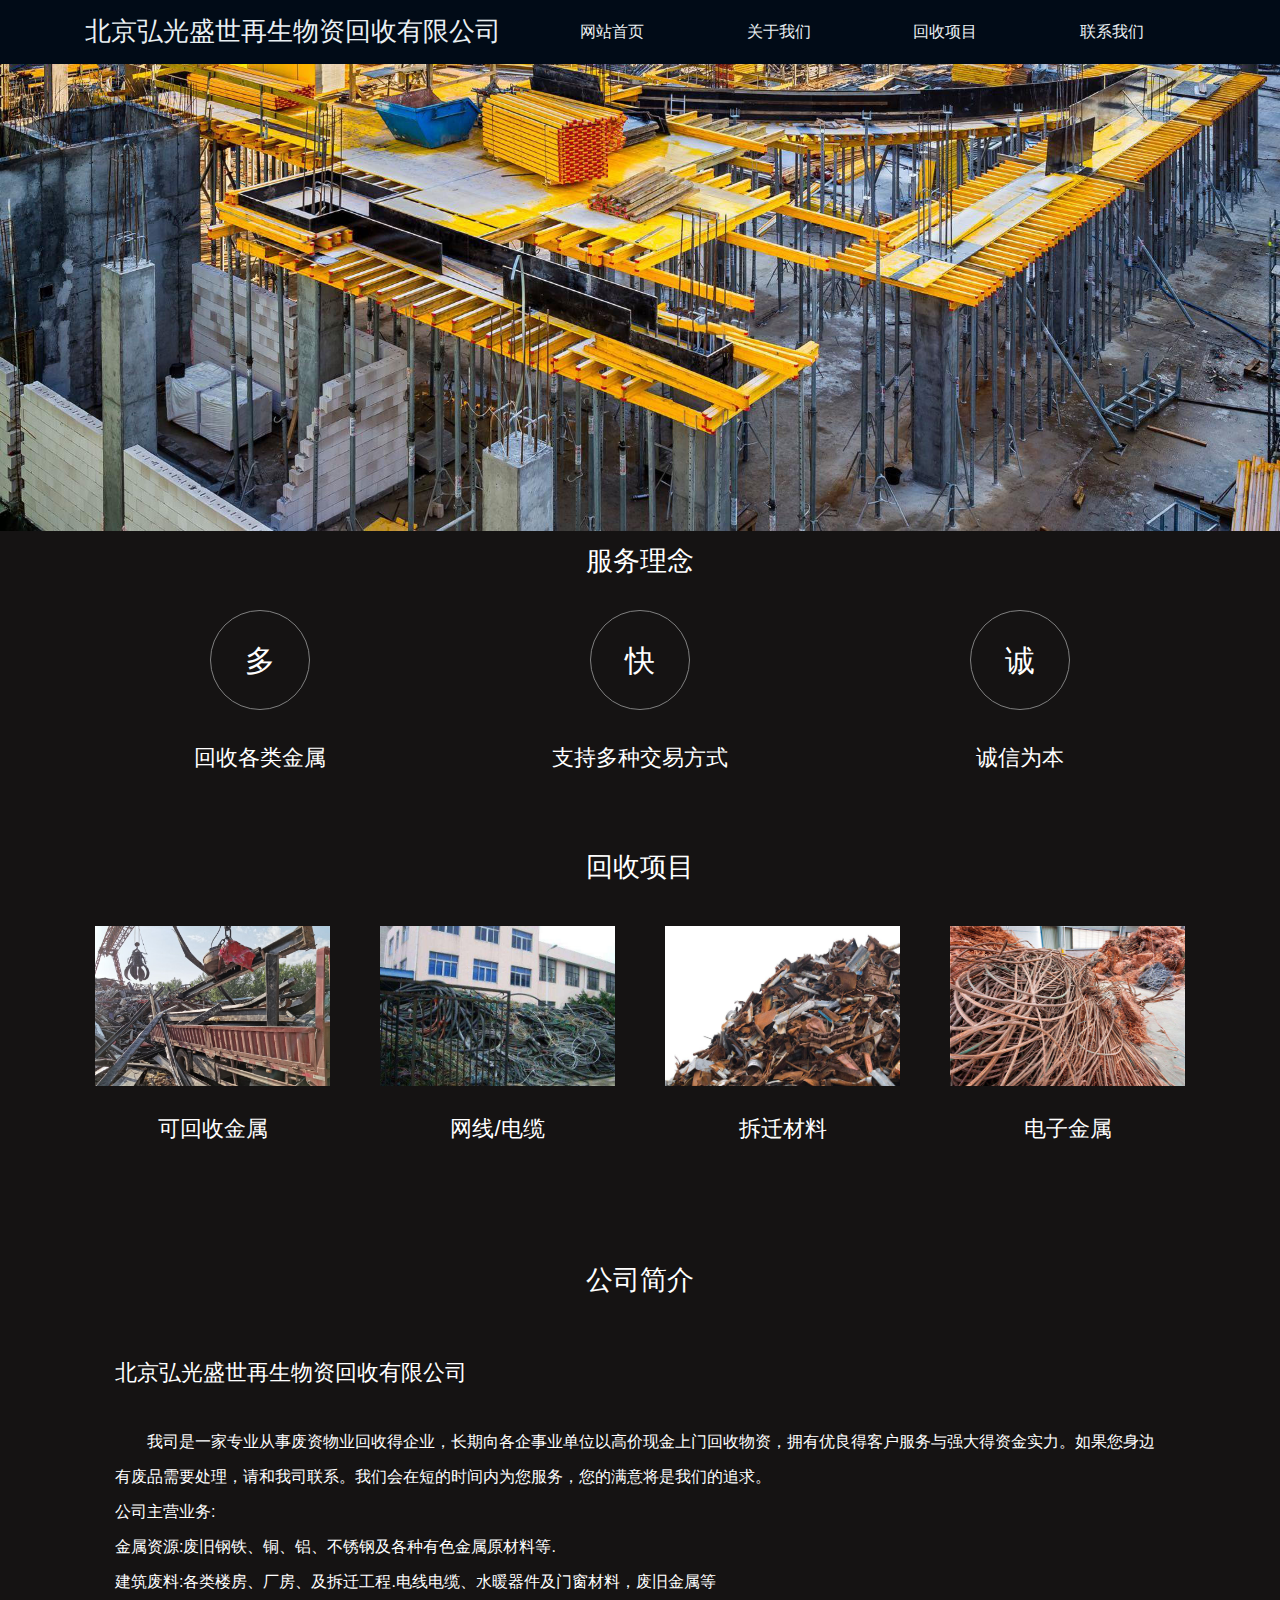
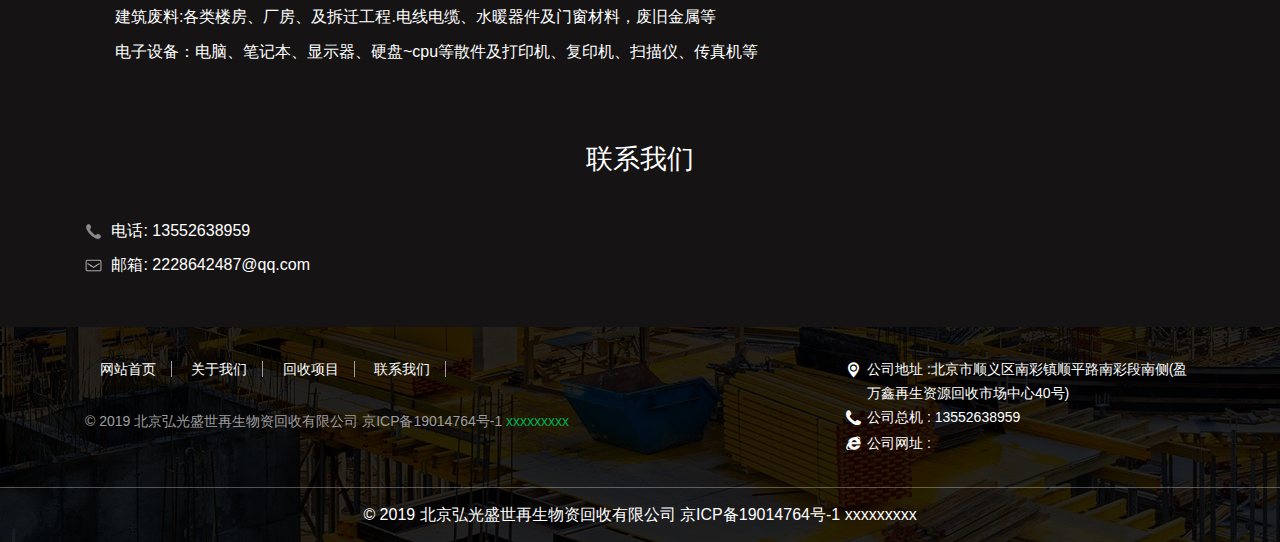
==== commit 2dc9847a: "code" ====
--- a/index.html
+++ b/index.html
@@ -1,299 +1,269 @@
-<!DOCTYPE html>
-
-<html lang="zh-Hans"><!--<![endif]-->
-<head>
-  <meta http-equiv="Content-Type" content="text/html; charset=UTF-8">
-  <!-- Meta -->
-
-  <meta name="renderer" content="webkit">
-  <meta http-equiv="X-UA-Compatible" content="IE=edge">
-  <meta name="viewport"
-        content="width=device-width, initial-scale=1.0, maximum-scale=1.0, minimum-scale=1.0, user-scalable=no">
-  <title> 北京弘光盛世再生物资回收有限公司</title>
-  <meta name="keywords" content=" 北京弘光盛世再生物资回收有限公司,物资回收,废旧物品,回收空调,回收塑料">
-
-
-  <link href="static/css/iconfont.css" rel="stylesheet">
-  <link href="static/css/style-core.css" rel="stylesheet">
-  <link href="static/css/style.css" rel="stylesheet">
-
-
-  <style>
-  * {
-    margin: 0;
-    padding: 0;
-  }
-
-  .companyName {
-    font-size: 26px;
-    text-decoration: none;
-  }
-
-  .companyName:hover {
-    text-decoration: none;
-  }
-  </style>
-</head>
-<body>
-<header id="header">
-  <div class="header b-header">
-    <div class="container">
-      <div class="clearfix b-cf">
-        <div class="logo b-logo">
-          <h1>
-            <a class="companyName" href="./index.html">
-              北京弘光盛世再生物资回收有限公司
-              <!--              <img src="./static/15532245641353781783.png">-->
-            </a>
-          </h1>
-        </div>
-        <nav class="navbar b-navbar" data-nav="7">
-          <ul class="nav b-menu" id="">
-            <li class="active "><a href="./index.html"><span class="nav-title">网站首页</span></a>
-            </li>
-            <li class=" "><a href="./about.html"><span class="nav-title">关于我们</span></a>
-            </li>
-            <li class=" "><a href="./recyclingProject.html"><span class="nav-title">回收项目</span></a>
-            </li>
-            <li class=" "><a href="./contactus.html"><span
-                    class="nav-title">联系我们</span></a>
-            </li>
-          </ul>
-        </nav>
-      </div>
-    </div>
-  </div>
-</header>
-<!-- ----- header end ------->
-<!-- ----- page -------->
-<div class="main">
-  <section class="index-banner">
-    <div class="owl-carousel b-owl owl-loaded owl-drag">
-      <div class="owl-stage-outer">
-        <div class="owl-stage"
-             style="transform: translate3d(-7629px, 0px, 0px); transition: all 0.25s ease 0s; width: 15258px;">
-          <div class="owl-item cloned" style="width: 2543px;">
-            <div class="slider-item"><a href="javascript:;"><img src="static/img/footerbg.jpg"></a>
-
-            </div>
-          </div>
-<!--          <div class="owl-item cloned" style="width: 2543px;">-->
-<!--            <div class="slider-item"><a href="javascript:;"><img src="static/img/hero-1.jpg"></a>-->
-<!--            </div>-->
-<!--          </div>-->
-        </div>
-      </div>
-      <div class="owl-nav disabled">
-        <button type="button" role="presentation" class="owl-prev"><span aria-label="Previous">‹</span></button>
-        <button type="button" role="presentation" class="owl-next"><span aria-label="Next">›</span></button>
-      </div>
-    </div>
-  </section>
-  <section class="b-introduction b-pdtb-50">
-    <div class="container">
-      <div class="b-title">
-        <!--        <h2>BUSINESS INTRODUCTION</h2>-->
-        <div class="sub">服务理念</div>
-        <div class="line"></div>
-      </div>
-      <div class="row">
-        <div class="col-12 col-md-4">
-          <div class="b-group-item-1"><a href="javascript:;">
-            <div class="circle"><span>多</span></div>
-            <h4>回收各类金属</h4>
-            <div class="des"></div>
-          </a>
-            <!--            <a class="btn-more" href="javascript:;">MORE</a>-->
-          </div>
-        </div>
-        <div class="col-12 col-md-4">
-          <div class="b-group-item-1"><a href="javascript:;">
-            <div class="circle"><span>快</span></div>
-            <h4>现金交易</h4>
-            <div class="des"></div>
-          </a>
-            <!--            <a class="btn-more" href="javascript:;">MORE</a>-->
-          </div>
-        </div>
-        <div class="col-12 col-md-4">
-          <div class="b-group-item-1"><a href="javascript:;">
-            <div class="circle"><span>诚</span></div>
-            <h4>诚信为本</h4>
-            <div class="des"></div>
-          </a>
-            <!--            <a class="btn-more" href="javascript:;">MORE</a>-->
-          </div>
-        </div>
-      </div>
-    </div>
-  </section>
-  <section class="b-case b-bg-gray b-pdtb-50">
-    <div class="container">
-      <div class="b-title">
-        <div class="sub">回收项目</div>
-        <div class="line"></div>
-      </div>
-      <div class="row">
-        <div class="col-12 col-md-3">
-          <div class="b-group-item-2"><a href="./metalInfo.html">
-            <div class="img">
-              <div class="over"></div>
-              <div class="icon"><i class="fi fi-sousuo"></i></div>
-              <img src="./static/img/ft6.jpg" alt="">
-            </div>
-            <h4>可回收金属</h4></a></div>
-        </div>
-        <div class="col-12 col-md-3">
-          <div class="b-group-item-2"><a href="./cableInfo.html">
-            <div class="img">
-              <div class="over"></div>
-              <div class="icon"><i class="fi fi-sousuo"></i></div>
-              <img src="./static/img/cql6.jpg" alt="网线 (1)">
-            </div>
-            <h4>网线/电缆</h4></a></div>
-        </div>
-        <div class="col-12 col-md-3">
-          <div class="b-group-item-2"><a href="./demolitionInfo.html">
-            <div class="img">
-              <div class="over"></div>
-              <div class="icon"><i class="fi fi-sousuo"></i></div>
-              <img src="static/img/cql1.jpg" alt="">
-            </div>
-            <h4>拆迁材料</h4></a></div>
-        </div>
-        <div class="col-12 col-md-3">
-          <div class="b-group-item-2"><a href="./electronicInfo.html">
-            <div class="img">
-              <div class="over"></div>
-              <div class="icon"><i class="fi fi-sousuo"></i></div>
-              <img src="static/img/cql5.jpg" alt="空调 (1)">
-            </div>
-            <h4>电子金属</h4></a></div>
-        </div>
-      </div>
-
-    </div>
-  </section>
-  <section class="b-about b-pdtb-50">
-    <div class="container">
-      <div class="b-about-warp">
-        <div class="b-title b-title-white">
-          <div class="sub">公司简介</div>
-          <div class="line"></div>
-        </div>
-        <div class="b-about-table">
-          <div class="tb-cell w60"><a href="./about.html">
-            <h4>北京弘光盛世再生物资回收有限公司</h4></a>
-            <p style="text-indent: 2em">
-              我司是一家专业从事废资物业回收得企业，长期向各企事业单位以高价现金上门回收物资，拥有优良得客户服务与强大得资金实力。如果您身边有废品需要处理，请和我司联系。我们会在短的时间内为您服务，您的满意将是我们的追求。</p>
-            <p>公司主营业务:</p>
-            <p> 金属资源:废旧钢铁、铜、铝、不锈钢及各种有色金属原材料等. </p>
-            <p> 建筑废料:各类楼房、厂房、及拆迁工程.电线电缆、水暖器件及门窗材料，废旧金属等</p>
-            <p> 建筑废料:各类楼房、厂房、及拆迁工程.电线电缆、水暖器件及门窗材料，废旧金属等</p>
-            <p> 电子设备：电脑、笔记本、显示器、硬盘~cpu等散件及打印机、复印机、扫描仪、传真机等 </p>
-            <p></p>
-          </div>
-        </div>
-      </div>
-    </div>
-  </section>
-  <section class="b-contact b-pdtb-50">
-    <div class="container">
-      <div class="b-title">
-        <div class="sub">联系我们</div>
-        <div class="line"></div>
-      </div>
-      <div class="clearfix">
-
-
-        <div class="item">
-          <div class="label"><img src="static/img/tel.png" alt=""> 电话:</div>
-          <div class="val">13552638959</div>
-        </div>
-
-        <div class="item">
-          <div class="label"><img src="static/img/email.png" alt=""> 邮箱:</div>
-          <div class="val">2228642487@qq.com</div>
-        </div>
-
-      </div>
-    </div>
-  </section>
-</div>
-<!-- ----- page end -------->
-<div class="footer">
-  <div class="b-footer">
-    <div class="container">
-      <div class="row">
-        <div class="col-md-8">
-          <div class="b-ft-left">
-            <ul>
-              <li><a href="./index.html">网站首页</a></li>
-              <li><a href="./about.html">关于我们</a></li>
-              <li><a href="./recyclingProject.html">回收项目</a></li>
-              <li><a href="./contactus.html">联系我们</a></li>
-            </ul>
-            <div class="copyright">© 2019 北京弘光盛世再生物资回收有限公司 京ICP备19014764号-1 <a target="_blank" href="">
-              xxxxxxxxx</a></div>
-          </div>
-        </div>
-        <div class="col-md-4">
-          <div class="b-ft-right">
-            <!--            <div class="b-ft-hotline"><a class="icon" href="javascript:;"><i class="fi fi-contact"></i></a>-->
-            <!--              <div class="span1">TELEPHONE</div>-->
-            <!--              <a class="span2" href="tel:13910231997">13910231997</a>-->
-            <!--            </div>-->
-            <div class="b-ft-contact">
-              <div class="clearfix">
-                <div class="icon"><i class="fi fi-location2"></i></div>
-                <span>公司地址 :北京市顺义区南彩镇顺平路南彩段南侧(盈万鑫再生资源回收市场中心40号)</span>
-              </div>
-              <div class="clearfix">
-                <div class="icon"><i class="fi fi-phone"></i></div>
-                <span>公司总机 : <a href="tel:13552638959">13552638959</a></span>
-              </div>
-              <div class="clearfix">
-                <div class="icon"><i class="fi fi-internetexplorer"></i></div>
-                <span>公司网址 : <a href="javascript:;"></a></span>
-              </div>
-            </div>
-          </div>
-        </div>
-      </div>
-    </div>
-  </div>
-<!--  <div class="foot-menu">-->
-<!--    <div class="foot-menu-item"><a class="foot-menu-link" href="tel:13552638959"><i-->
-<!--            class="fi fi-lianxifangshi"></i><span>电话</span></a></div>-->
-<!--    <div class="foot-menu-item">-->
-<!--      <a class="foot-menu-link" href="./contactus.html">-->
-<!--        <i class="fi fi-location2"></i>-->
-<!--        <span>地图</span>-->
-<!--      </a>-->
-<!--    </div>-->
-<!--    <div class="foot-menu-item">-->
-<!--      <a class="foot-menu-link" href="mailto:2228642487@qq.com">-->
-<!--        <i class="fi fi-mail"></i>-->
-<!--        <span>邮箱</span>-->
-<!--      </a>-->
-<!--    </div>-->
-<!--  </div>-->
-  <div class="footer-bottom section" style="padding: 15px 0;
-    border-top: 1px solid rgba(255, 255, 255, 0.3); color: #fff;text-align: center">
-    © 2019 北京弘光盛世再生物资回收有限公司 京ICP备19014764号-1
-    xxxxxxxxx
-  </div>
-</div>
-<script src="./static/js/jq.js"></script>
-<script src="./static/js/core.js"></script>
-<script>
-// jQuery(function ($) {
-$('.b-owl').owlCarousel({
-  autoplay: false,
-  loop: true,
-  items: 1,
-})
-// })
-</script>
-</body>
-</html>
+<!DOCTYPE html>
+
+<html lang="zh-Hans">
+<head>
+  <meta http-equiv="Content-Type" content="text/html; charset=UTF-8">
+
+
+  <meta name="renderer" content="webkit">
+  <meta http-equiv="X-UA-Compatible" content="IE=edge">
+  <meta name="viewport"
+        content="width=device-width, initial-scale=1.0, maximum-scale=1.0, minimum-scale=1.0, user-scalable=no">
+  <title> 北京弘光盛世再生物资回收有限公司</title>
+  <meta name="keywords" content=" 北京弘光盛世再生物资回收有限公司,上门回收，物资回收,废旧物品,回收空调,回收塑料,回收金属">
+  <meta name="description" content="经营范围：拆迁拆料，可回收金属，电子金属。公司地址：北京市顺义区南彩镇顺平路南彩段南侧(盈万鑫再生资源回收市场中心40号)">
+  <link href="static/css/iconfont.css" rel="stylesheet">
+  <link href="static/css/style-core.css" rel="stylesheet">
+  <link href="static/css/style.css" rel="stylesheet">
+
+
+  <style>
+  * {
+    margin: 0;
+    padding: 0;
+  }
+
+  .companyName {
+    font-size: 26px;
+    text-decoration: none;
+  }
+
+  .companyName:hover {
+    text-decoration: none;
+  }
+  </style>
+</head>
+<body>
+<header id="header">
+  <div class="header b-header">
+    <div class="container">
+      <div class="clearfix b-cf">
+        <div class="logo b-logo">
+          <h1>
+            <a class="companyName" href="./index.html">
+              北京弘光盛世再生物资回收有限公司
+            </a>
+          </h1>
+        </div>
+        <nav class="navbar b-navbar" data-nav="7">
+          <ul class="nav b-menu" id="">
+            <li class="active "><a href="./index.html"><span class="nav-title">网站首页</span></a>
+            </li>
+            <li class=" "><a href="./about.html"><span class="nav-title">关于我们</span></a>
+            </li>
+            <li class=" "><a href="./recyclingProject.html"><span class="nav-title">回收项目</span></a>
+            </li>
+            <li class=" "><a href="./contactus.html"><span
+                    class="nav-title">联系我们</span></a>
+            </li>
+          </ul>
+        </nav>
+      </div>
+    </div>
+  </div>
+</header>
+<!-- ----- header end ------->
+<!-- ----- page -------->
+<div class="main">
+  <section class="index-banner">
+    <div class="owl-carousel b-owl owl-loaded owl-drag">
+      <div class="owl-stage-outer">
+        <div class="owl-stage"
+             style="transform: translate3d(-7629px, 0px, 0px); transition: all 0.25s ease 0s; width: 15258px;">
+          <div class="owl-item cloned" style="width: 2543px;">
+            <div class="slider-item"><a href="javascript:;"><img src="static/img/footerbg.jpg"></a>
+
+            </div>
+          </div>
+
+        </div>
+      </div>
+      <div class="owl-nav disabled">
+        <button type="button" role="presentation" class="owl-prev"><span aria-label="Previous">‹</span></button>
+        <button type="button" role="presentation" class="owl-next"><span aria-label="Next">›</span></button>
+      </div>
+    </div>
+  </section>
+  <section class="b-introduction b-pdtb-50">
+    <div class="container">
+      <div class="b-title">
+        <div class="sub">服务理念</div>
+        <div class="line"></div>
+      </div>
+      <div class="row">
+        <div class="col-12 col-md-4">
+          <div class="b-group-item-1"><a href="javascript:;">
+            <div class="circle"><span>多</span></div>
+            <h4>回收各类金属</h4>
+            <div class="des"></div>
+          </a>
+          </div>
+        </div>
+        <div class="col-12 col-md-4">
+          <div class="b-group-item-1"><a href="javascript:;">
+            <div class="circle"><span>快</span></div>
+            <h4>支持多种交易方式</h4>
+            <div class="des"></div>
+          </a>
+          </div>
+        </div>
+        <div class="col-12 col-md-4">
+          <div class="b-group-item-1"><a href="javascript:;">
+            <div class="circle"><span>诚</span></div>
+            <h4>诚信为本</h4>
+            <div class="des"></div>
+          </a>
+          </div>
+        </div>
+      </div>
+    </div>
+  </section>
+  <section class="b-case b-bg-gray b-pdtb-50">
+    <div class="container">
+      <div class="b-title">
+        <div class="sub">回收项目</div>
+        <div class="line"></div>
+      </div>
+      <div class="row">
+        <div class="col-12 col-md-3">
+          <div class="b-group-item-2"><a href="./metalInfo.html">
+            <div class="img">
+              <div class="over"></div>
+              <div class="icon"><i class="fi fi-sousuo"></i></div>
+              <img src="./static/img/ft6.jpg" alt="">
+            </div>
+            <h4>可回收金属</h4></a></div>
+        </div>
+        <div class="col-12 col-md-3">
+          <div class="b-group-item-2"><a href="./cableInfo.html">
+            <div class="img">
+              <div class="over"></div>
+              <div class="icon"><i class="fi fi-sousuo"></i></div>
+              <img src="./static/img/cql6.jpg" alt="网线 (1)">
+            </div>
+            <h4>网线/电缆</h4></a></div>
+        </div>
+        <div class="col-12 col-md-3">
+          <div class="b-group-item-2"><a href="./demolitionInfo.html">
+            <div class="img">
+              <div class="over"></div>
+              <div class="icon"><i class="fi fi-sousuo"></i></div>
+              <img src="static/img/cql1.jpg" alt="">
+            </div>
+            <h4>拆迁材料</h4></a></div>
+        </div>
+        <div class="col-12 col-md-3">
+          <div class="b-group-item-2"><a href="./electronicInfo.html">
+            <div class="img">
+              <div class="over"></div>
+              <div class="icon"><i class="fi fi-sousuo"></i></div>
+              <img src="static/img/cql5.jpg" alt="空调 (1)">
+            </div>
+            <h4>电子金属</h4></a></div>
+        </div>
+      </div>
+
+    </div>
+  </section>
+  <section class="b-about b-pdtb-50">
+    <div class="container">
+      <div class="b-about-warp">
+        <div class="b-title b-title-white">
+          <div class="sub">公司简介</div>
+          <div class="line"></div>
+        </div>
+        <div class="b-about-table">
+          <div class="tb-cell w60"><a href="./about.html">
+            <h4>北京弘光盛世再生物资回收有限公司</h4></a>
+            <p style="text-indent: 2em">
+              我司是一家专业从事废资物业回收得企业，长期向各企事业单位以高价现金上门回收物资，拥有优良得客户服务与强大得资金实力。如果您身边有废品需要处理，请和我司联系。我们会在短的时间内为您服务，您的满意将是我们的追求。</p>
+            <p>公司主营业务:</p>
+            <p> 金属资源:废旧钢铁、铜、铝、不锈钢及各种有色金属原材料等. </p>
+            <p> 建筑废料:各类楼房、厂房、及拆迁工程.电线电缆、水暖器件及门窗材料，废旧金属等</p>
+            <p> 建筑废料:各类楼房、厂房、及拆迁工程.电线电缆、水暖器件及门窗材料，废旧金属等</p>
+            <p> 电子设备：电脑、笔记本、显示器、硬盘~cpu等散件及打印机、复印机、扫描仪、传真机等 </p>
+            <p></p>
+          </div>
+        </div>
+      </div>
+    </div>
+  </section>
+  <section class="b-contact b-pdtb-50">
+    <div class="container">
+      <div class="b-title">
+        <div class="sub">联系我们</div>
+        <div class="line"></div>
+      </div>
+      <div class="clearfix">
+
+
+        <div class="item">
+          <div class="label"><img src="static/img/tel.png" alt=""> 电话:</div>
+          <div class="val">13552638959</div>
+        </div>
+
+        <div class="item">
+          <div class="label"><img src="static/img/email.png" alt=""> 邮箱:</div>
+          <div class="val">2228642487@qq.com</div>
+        </div>
+
+      </div>
+    </div>
+  </section>
+</div>
+<!-- ----- page end -------->
+<div class="footer">
+  <div class="b-footer">
+    <div class="container">
+      <div class="row">
+        <div class="col-md-8">
+          <div class="b-ft-left">
+            <ul>
+              <li><a href="./index.html">网站首页</a></li>
+              <li><a href="./about.html">关于我们</a></li>
+              <li><a href="./recyclingProject.html">回收项目</a></li>
+              <li><a href="./contactus.html">联系我们</a></li>
+            </ul>
+            <div class="copyright">© 2019 北京弘光盛世再生物资回收有限公司 京ICP备19014764号-1 <a target="_blank" href="">xxxxxxxxx</a></div>
+          </div>
+        </div>
+        <div class="col-md-4">
+          <div class="b-ft-right">
+            <div class="b-ft-contact">
+              <div class="clearfix">
+                <div class="icon"><i class="fi fi-location2"></i></div>
+                <span>公司地址 :北京市顺义区南彩镇顺平路南彩段南侧(盈万鑫再生资源回收市场中心40号)</span>
+              </div>
+              <div class="clearfix">
+                <div class="icon"><i class="fi fi-phone"></i></div>
+                <span>公司总机 : <a href="tel:13552638959">13552638959</a></span>
+              </div>
+              <div class="clearfix">
+                <div class="icon"><i class="fi fi-internetexplorer"></i></div>
+                <span>公司网址 : <a href="javascript:;"></a></span>
+              </div>
+            </div>
+          </div>
+        </div>
+      </div>
+    </div>
+  </div>
+  <div class="footer-bottom section" style="padding: 15px 0;
+    border-top: 1px solid rgba(255, 255, 255, 0.3); color: #fff;text-align: center">
+    © 2019 北京弘光盛世再生物资回收有限公司 京ICP备19014764号-1
+    xxxxxxxxx
+  </div>
+</div>
+<script src="./static/js/jq.js"></script>
+<script src="./static/js/core.js"></script>
+<script>
+// jQuery(function ($) {
+$('.b-owl').owlCarousel({
+  autoplay: false,
+  loop: true,
+  items: 1,
+})
+// })
+</script>
+</body>
+</html>
